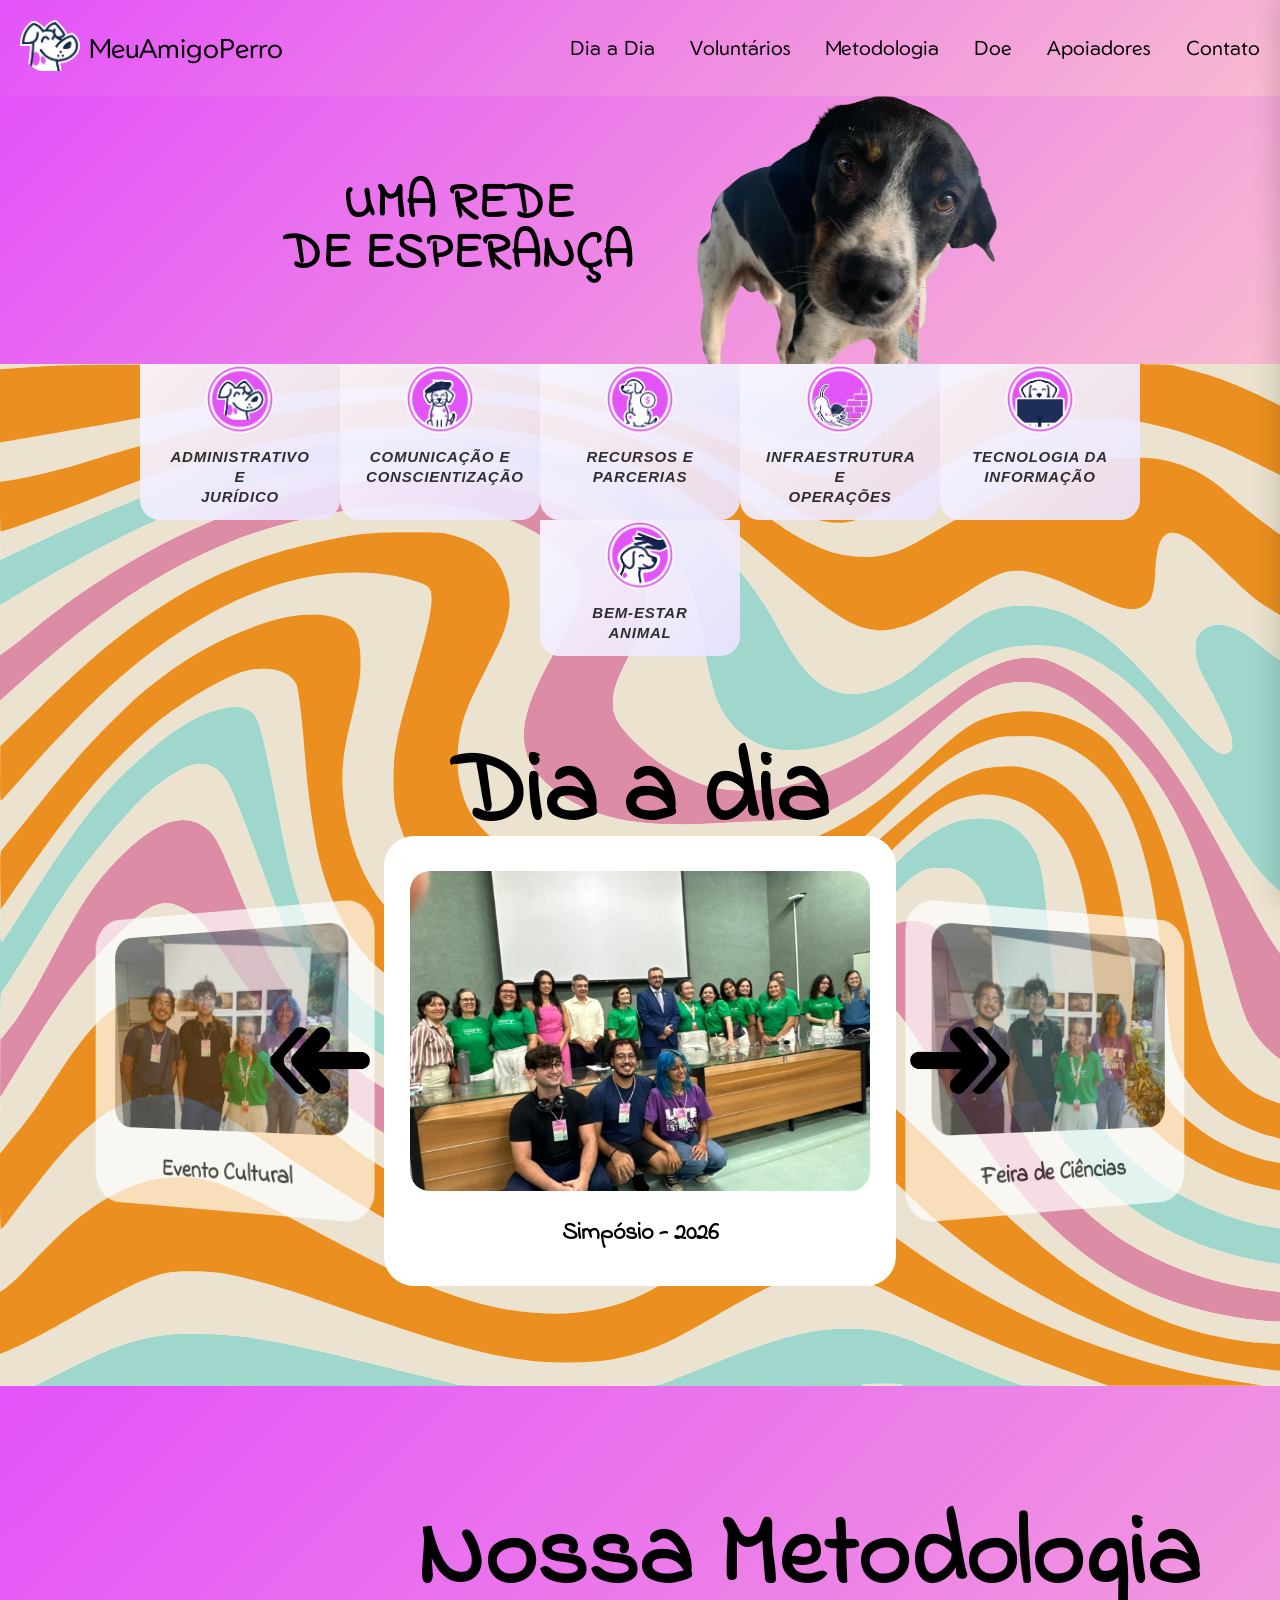
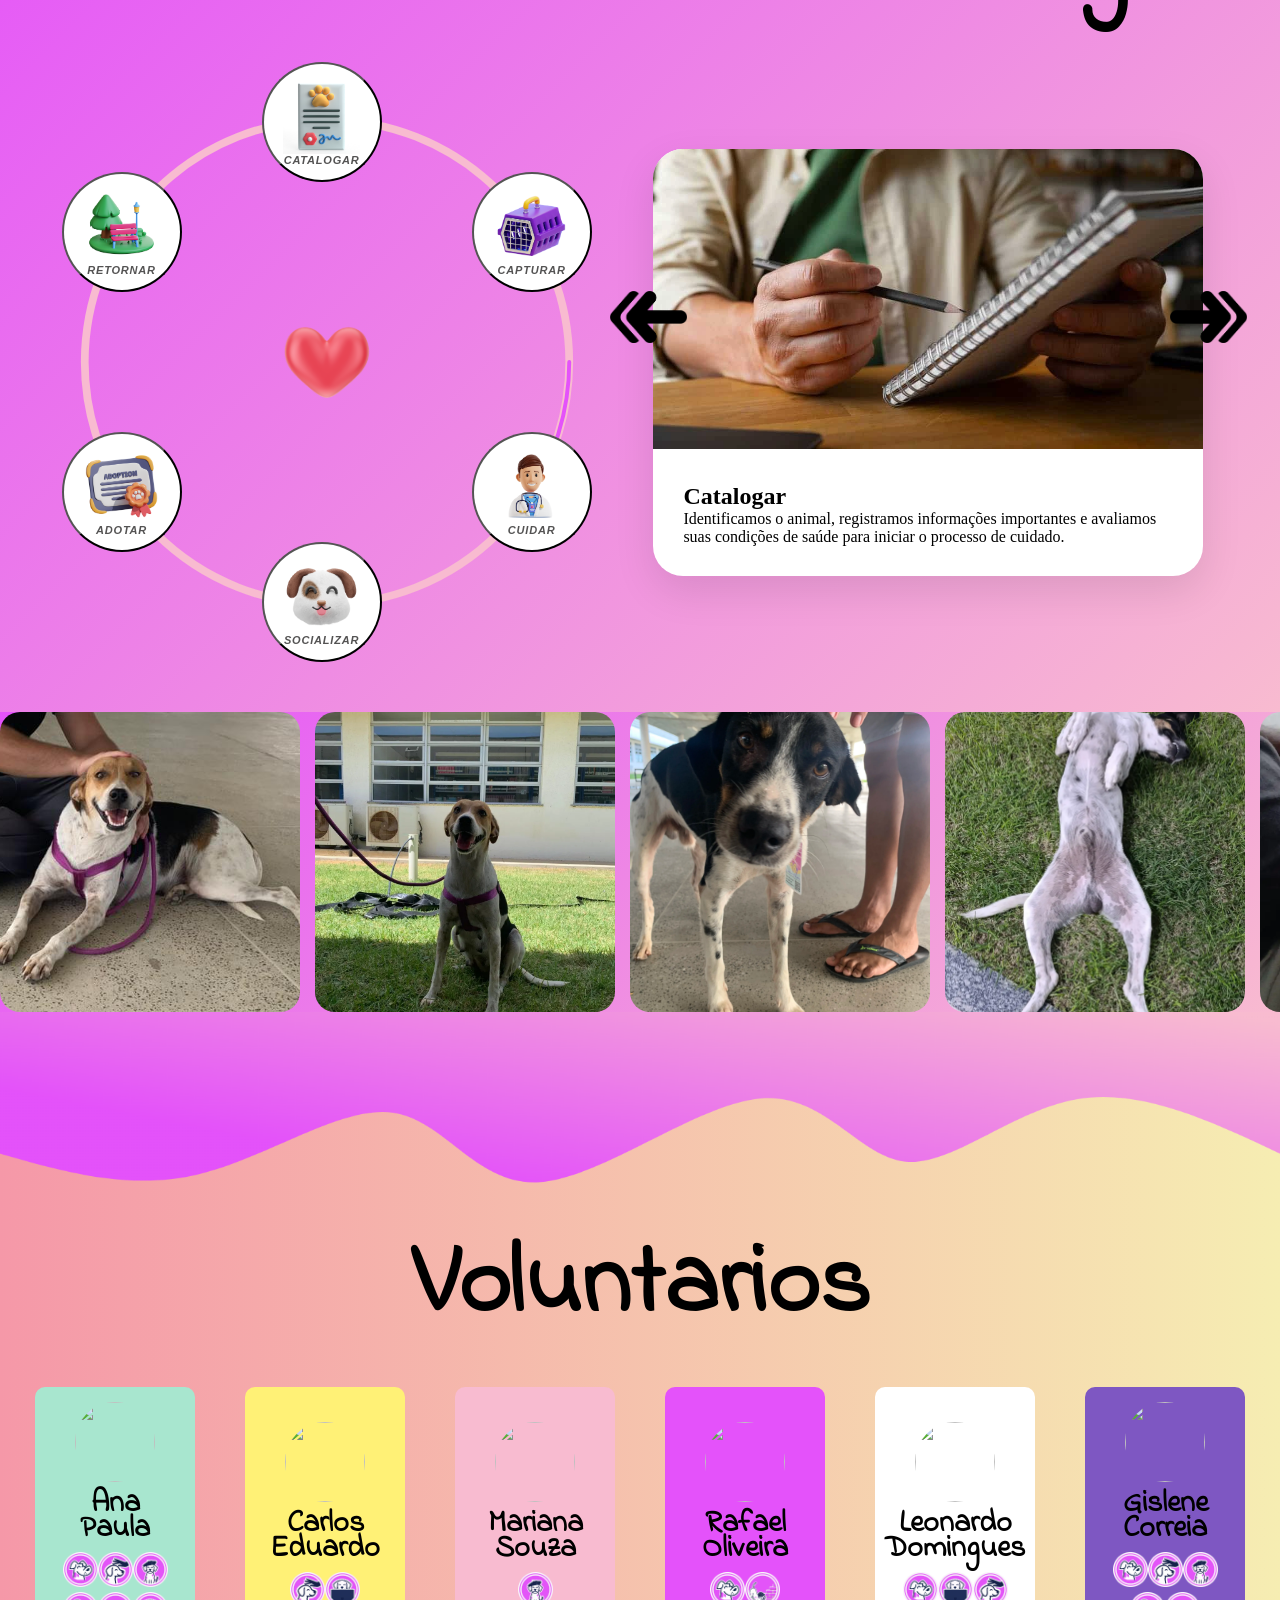
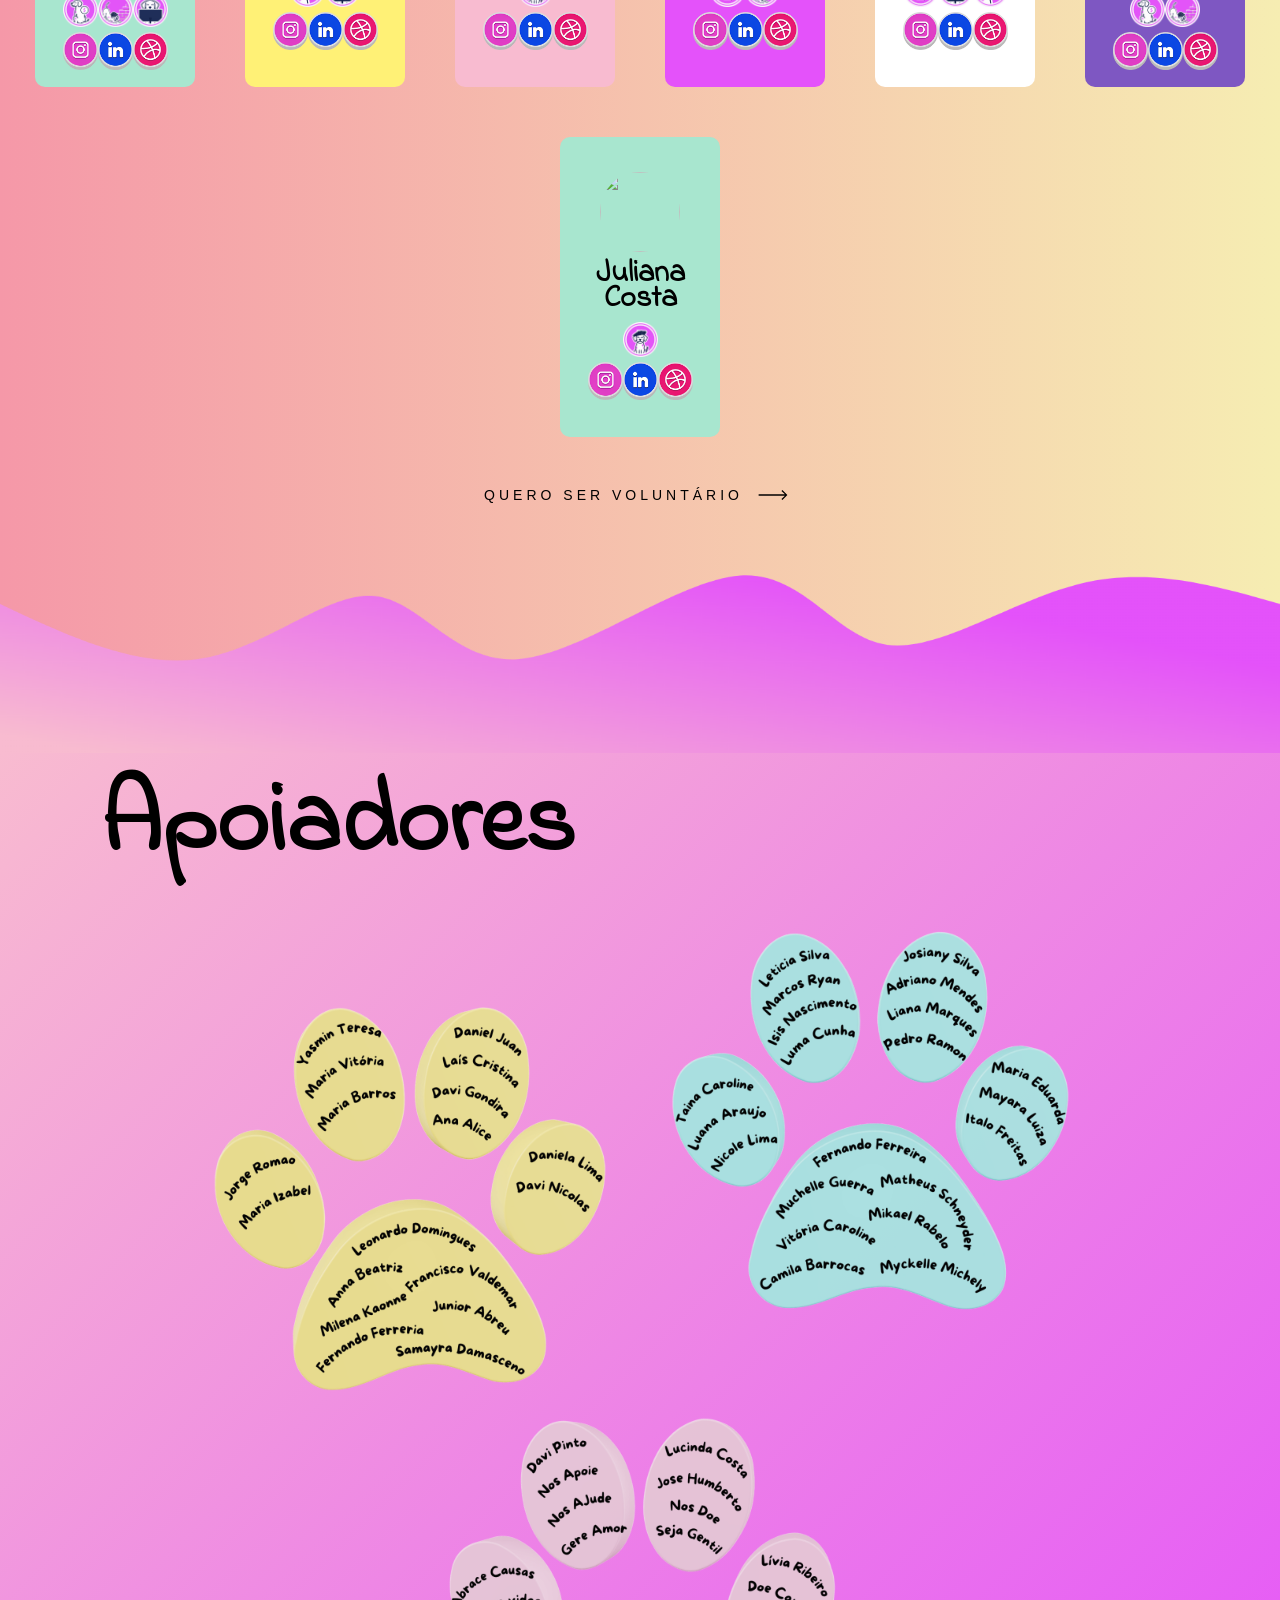
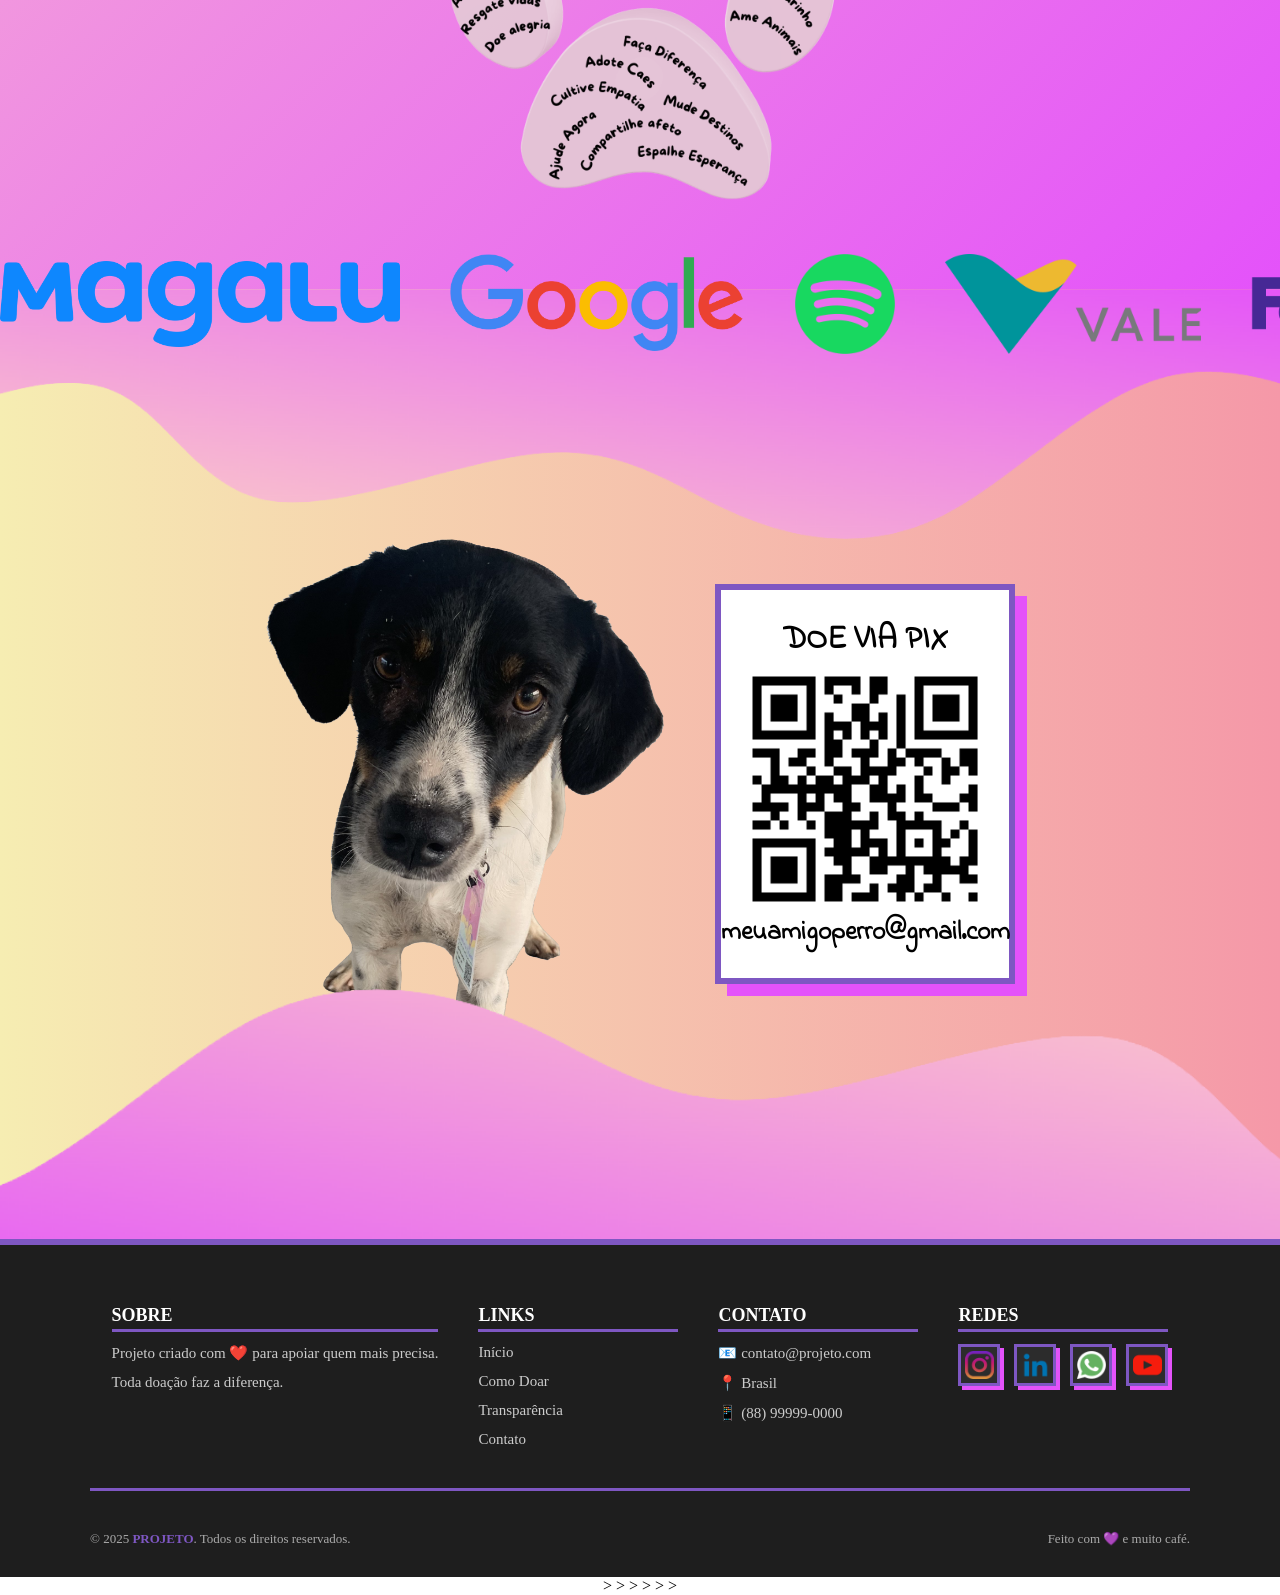
==== index.html @ 7725cc4f "Add files via upload" ====
<!DOCTYPE html>
<html lang="pt-br">
<head>
    <meta charset="UTF-8">
    <meta name="viewport" content="width=device-width, initial-scale=1.0">
    <title>MeuAmigoPerro</title>
    <link rel="stylesheet" href="css/global.css">
    <link rel="stylesheet" href="css/header.css">
    <link rel="stylesheet" href="css/banner.css">
    <link rel="stylesheet" href="css/nucleos.css">
    <link rel="stylesheet" href="css/rotina.css">
    <link rel="stylesheet" href="css/objetivo.css">
    <link rel="stylesheet" href="css/animais.css">
    <link rel="stylesheet" href="css/voluntarios.css">
    <link rel="stylesheet" href="css/apoiadores.css">
    <link rel="stylesheet" href="css/empresas.css">
    <link rel="stylesheet" href="css/doe.css">
    <link rel="stylesheet" href="css/footer.css">
    <link rel="preconnect" href="https://fonts.googleapis.com">
    <link rel="preconnect" href="https://fonts.gstatic.com" crossorigin>
    <link href="https://fonts.googleapis.com/css2?family=Geom:ital,wght@0,300..900;1,300..900&family=Indie+Flower&family=Special+Gothic:wght@400..700&display=swap" rel="stylesheet">
</head>
<body>



<header class="header font-geom-header">

    <div class="header_icon">
        <a href="#banner" class="header_link"><img class="img_icon" src="imgs/header/Logo.webp" alt=""></a>
        <a href="#banner" class="header_link img_icon_name">MeuAmigoPerro</a>
    </div>

    <!-- Nav desktop (visível acima de 672px) -->
    <nav class="header_nav">
        <a href="#rotina" class="header_link">Dia a Dia</a>
        <a href="#rotina" class="header_link">Voluntários</a>
        <a href="#membros" class="header_link">Metodologia</a>
        <a href="#animais" class="header_link">Doe</a>
        <a href="#apoiadores" class="header_link">Apoiadores</a>
        <a href="#empresas" class="header_link">Contato</a>
    </nav>

    <!-- Botão hambúrguer (visível apenas em mobile) -->
    <button class="header_hamburger" id="hamburgerBtn" aria-label="Abrir menu" aria-expanded="false">
        <span></span>
        <span></span>
        <span></span>
    </button>

</header>

<!-- Overlay escurecido -->
<div class="drawer_overlay" id="drawerOverlay"></div>

<!-- Drawer lateral -->
<nav class="drawer" id="drawer" aria-hidden="true">
       <a href="#rotina" class="header_link">Dia a Dia</a>
        <a href="#rotina" class="header_link">Voluntários</a>
        <a href="#membros" class="header_link">Metodologia</a>
        <a href="#animais" class="header_link">Doe</a>
        <a href="#apoiadores" class="header_link">Apoiadores</a>
        <a href="#empresas" class="header_link">Contato</a>
</nav>



<section id="banner">

    <h1 class="banner_title font-indie-flower-banner">UMA REDE<br>DE ESPERANÇA</h1>

    <img class="img_banner" src="imgs/banner/Teco.webp">

</section>



<section id="rotina">

    <div id="nucleos">

        <a href="#banner" class="nucleos_card font-hanga-one-regular-italic-nucleos">

            <img src="imgs/nucleos/NAJ.webp"
                class="nucleos_icon"
                alt="Núcleo Bem-estar Animal">

            <span class="nucleos_text">
                Administrativo e<br>Jurídico
            </span>

        </a>


        <a href="#banner" class="nucleos_card font-hanga-one-regular-italic-nucleos">

            <img src="imgs/nucleos/NCC.webp"
                class="nucleos_icon"
                alt="Núcleo Bem-estar Animal">

            <span class="nucleos_text">
                Comunicação e<br>Conscientização
            </span>

        </a>


        <a href="#banner" class="nucleos_card font-hanga-one-regular-italic-nucleos">

            <img src="imgs/nucleos/NCRP.webp"
                class="nucleos_icon"
                alt="Núcleo Bem-estar Animal">

            <span class="nucleos_text">
                Recursos e<br>Parcerias
            </span>

        </a>


        <a href="#banner" class="nucleos_card font-hanga-one-regular-italic-nucleos">

            <img src="imgs/nucleos/NIO.webp"
                class="nucleos_icon"
                alt="Núcleo Bem-estar Animal">

            <span class="nucleos_text">
                Infraestrutura e<br>Operações
            </span>

        </a>

        <a href="#banner" class="nucleos_card font-hanga-one-regular-italic-nucleos">

            <img src="imgs/nucleos/NTI.webp"
                class="nucleos_icon"
                alt="Núcleo Bem-estar Animal">

            <span class="nucleos_text">
                Tecnologia da<br>Informação
            </span>

        </a>

        <a href="#banner" class="nucleos_card font-hanga-one-regular-italic-nucleos">

            <img src="imgs/nucleos/NBA.webp"
                class="nucleos_icon"
                alt="Núcleo Bem-estar Animal">

            <span class="nucleos_text">
                Bem-estar<br>Animal
            </span>

        </a>

    </div>

    <h1 class="rotina_titulo font-indie-flower-banner">Dia a dia</h1>

    <div class="carousel">

        <div class="carousel_moldura_esquerda" onclick="anterior()">
            <img id="img-esquerda" class="carousel_imgs" src="imgs/rotina/fotos/3.jpeg">
            <h1 id="texto-esquerda" class="carousel_imgs_text">Simpósio - 2026</h1>
        </div>

        <button class="carousel_button_esquerda" onclick="anterior()"></button>

        <div class="carousel_moldura_centro">
            <img id="img-centro" class="carousel_imgs" src="imgs/rotina/fotos/1.jpeg">
            <h1 id="texto-centro" class="carousel_imgs_text">Simpósio - 2026</h1>
        </div>

        <button class="carousel_button_direita" onclick="proximo()"></button>

        <div class="carousel_moldura_direita" onclick="proximo()">
            <img id="img-direita" class="carousel_imgs" src="imgs/rotina/fotos/2.jpeg">
            <h1 id="texto-direita" class="carousel_imgs_text">Simpósio - 2026</h1>
        </div>

    </div>

</section>


<section id="objetivos">

    <h1 class="objetivos_titulo font-indie-flower-banner">Nossa Metodologia</h1>

    <div class="objetivos_container">

        <div class="ciclo">

            <svg class="ciclo_seta_svg" viewBox="0 0 516 516" xmlns="http://www.w3.org/2000/svg">
                <defs>
                    <marker id="seta" markerWidth="6" markerHeight="6" refX="3" refY="3" orient="auto">
                        <path d="M0,0 L0,6 L6,3 Z" fill="#e452fa"/>
                    </marker>
                </defs>
                <circle
                    class="ciclo_trilho"
                    cx="258" cy="258" r="250"
                    fill="none"
                    stroke="#f8bbd0"
                    stroke-width="8"
                />
                <circle
                    class="ciclo_seta_path"
                    cx="258" cy="258" r="250"
                    fill="none"
                    stroke="#e452fa"
                    stroke-width="4"
                    stroke-linecap="round"
                    marker-end="url(#seta)"
                />
            </svg>

            <button id="etapa1" class="etapa font-hanga-one-regular-italic-nucleos" onclick="catalogar()">
                <img src="imgs/objetivo/catalogarIcon.png" alt="">
                <span class="etapa_text">Catalogar</span>
            </button>

            <button id="etapa2" class="etapa font-hanga-one-regular-italic-nucleos" onclick="capturar()">
                <img src="imgs/objetivo/capturarIcon.webp" alt="">
                <span class="etapa_text">Capturar</span>
            </button>

            <button id="etapa3" class="etapa font-hanga-one-regular-italic-nucleos"  onclick="cuidar()">
                <img src="imgs/objetivo/cuidarIcon.webp" alt="">
                <span class="etapa_text">Cuidar</span>
            </button>

            <button id="etapa4" class="etapa font-hanga-one-regular-italic-nucleos" onclick="socializar()">
                <img src="imgs/objetivo/socializarIcon.webp" alt="">
                <span class="etapa_text">Socializar</span>
            </button>

            <button id="etapa5" class="etapa font-hanga-one-regular-italic-nucleos" onclick="adotar()">
                <img src="imgs/objetivo/adotarIcon.png" alt="">
                <span class="etapa_text">Adotar</span>
            </button>

            <button id="etapa6" class="etapa font-hanga-one-regular-italic-nucleos" onclick="retornar()">
                <img src="imgs/objetivo/retornarIcon.webp" alt="">
                <span class="etapa_text">Retornar</span>
            </button>

            <button class="ciclo_centro">
                <img src="imgs/objetivo/coracaoIcon.webp" alt="">
            </button>

        </div>

        <div id="quadro_paineis">

            <button class="objetivo_button_anterior" onclick="objetivoAnterior()"></button>

            <div id="painel_catalogar" class="painel">

                <img
                    class="painel_imagem"
                    src="imgs/objetivo/Catalogar.webp"
                    alt=""
                >

                <div class="painel_texto">

                    <h2>Catalogar</h2>

                    <p>
                        Identificamos o animal, registramos informações
                        importantes e avaliamos suas condições de saúde
                        para iniciar o processo de cuidado.
                    </p>

                </div>

            </div>

            <div id="painel_capturar" class="painel">

                <img
                    class="painel_imagem"
                    src="imgs/objetivo/Capturar.webp"
                    alt=""
                >

                <div class="painel_texto">

                    <h2>Capturar</h2>

                    <p>
                        Identificamos o animal, registramos informações
                        importantes e avaliamos suas condições de saúde
                        para iniciar o processo de cuidado.
                    </p>

                </div>

            </div>

            <div id="painel_cuidar" class="painel">

                <img
                    class="painel_imagem"
                    src="imgs/objetivo/Cuidar.webp"
                    alt=""
                >

                <div class="painel_texto">

                    <h2>Cuidar</h2>

                    <p>
                        Identificamos o animal, registramos informações
                        importantes e avaliamos suas condições de saúde
                        para iniciar o processo de cuidado.
                    </p>

                </div>

            </div>

            <div id="painel_socializar" class="painel">

                <img
                    class="painel_imagem"
                    src="imgs/objetivo/Socializar.webp"
                    alt=""
                >

                <div class="painel_texto">

                    <h2>Socializar</h2>

                    <p>
                        Identificamos o animal, registramos informações
                        importantes e avaliamos suas condições de saúde
                        para iniciar o processo de cuidado.
                    </p>

                </div>

            </div>

            <div id="painel_adotar" class="painel">

                <img
                    class="painel_imagem"
                    src="imgs/objetivo/Adotar.webp"
                    alt=""
                >

                <div class="painel_texto">

                    <h2>Adotar</h2>

                    <p>
                        Identificamos o animal, registramos informações
                        importantes e avaliamos suas condições de saúde
                        para iniciar o processo de cuidado.
                    </p>

                </div>

            </div>

            <div id="painel_retornar" class="painel">

                <img
                    class="painel_imagem"
                    src="imgs/objetivo/Retornar.webp"
                    alt=""
                >

                <div class="painel_texto">

                    <h2>Retornar</h2>

                    <p>
                        Identificamos o animal, registramos informações
                        importantes e avaliamos suas condições de saúde
                        para iniciar o processo de cuidado.
                    </p>

                </div>

            </div>

            <button class="objetivo_button_proximo" onclick="objetivoProximo()"></button>

        </div>

    </div>

</section>

<section id="animais" class="animais">

    <div class="animais_content">
        <div class="animais_track"></div>
    </div>

</section>

<section id="voluntarios">

    <img id="onda_voluntario_cima" class="ondas_voluntarios" src="imgs/voluntarios/Onda.png">

    <h1 class="voluntarios_titulo font-indie-flower-banner">Voluntarios</h1>

    <div id="content_voluntarios" class="font-indie-flower-banner">

        <!-- div construida pelo JS  -->

    </div>

    <button class="cta">
  <span class="hover-underline-animation"> Quero ser voluntário </span>
  <svg
    id="arrow-horizontal"
    xmlns="http://www.w3.org/2000/svg"
    width="30"
    height="10"
    viewBox="0 0 46 16"
  >
    <path
      id="Path_10"
      data-name="Path 10"
      d="M8,0,6.545,1.455l5.506,5.506H-30V9.039H12.052L6.545,14.545,8,16l8-8Z"
      transform="translate(30)"
    ></path>
  </svg>
    </button>

    <img id="onda_voluntario_baixo" class="ondas_voluntarios" src="imgs/voluntarios/Onda.png">

</section>

<section id="apoiadores">

    <h1 class="apoiadores_titulo font-indie-flower-banner">Apoiadores</h1>
    <h1 id="text_mes_apoiadores_vertical" class="font-indie-flower-banner"></h1>

        <div class="content_apoiadores">
 
            <img id="pata_amarela" class="img_patas" src="imgs/apoiadores/PataAmarela.webp">
            <img id="pata_azul" class="img_patas" src="imgs/apoiadores/PataAzul.webp">
            <img id="pata_rosa" class="img_patas" src="imgs/apoiadores/PataRosa.webp">

        </div>

    <section id="empresas" class="empresas">

        <div class="empresas_content">
            <div class="empresas_track">

                <!-- div construida pelo JS  -->

            </div>
        </div>

    </section>

</section>

<section id="doe">

        <img id="onda_doe_cima" class="ondas_doe" src="imgs/doe/OndaCima.png">

        <div id="content_doe" class="font-indie-flower-banner">

            
            <img class="img_doe" src="imgs/doe/Teco.png">

            <div class="card_doe">

                <span class="card_title">DOE VIA PIX</span>
                <img class="QR_doe" src="imgs/doe/QR.png">
                <h1 class="chave_pix">meuamigoperro@gmail.com</h1>

            </div>

        </div>

    <img id="onda_doe_baixo" class="ondas_doe" src="imgs/doe/OndaBaixo.png">

</section>

<footer id="rodape">
 
    <div id="rodape_grid">
 
      <!-- Coluna 1 – Sobre -->
      <div class="rodape_col">
        <span class="rodape_col_titulo">Sobre</span>
        <p>Projeto criado com ❤️ para apoiar quem mais precisa.</p>
        <p>Toda doação faz a diferença.</p>
      </div>
 
      <!-- Coluna 2 – Links -->
      <div class="rodape_col">
        <span class="rodape_col_titulo">Links</span>
        <a href="#">Início</a>
        <a href="#">Como Doar</a>
        <a href="#">Transparência</a>
        <a href="#">Contato</a>
      </div>
 
      <!-- Coluna 3 – Contato -->
      <div class="rodape_col">
        <span class="rodape_col_titulo">Contato</span>
        <p>📧 contato@projeto.com</p>
        <p>📍 Brasil</p>
        <p>📱 (88) 99999-0000</p>
      </div>
 
      <!-- Coluna 4 – Redes Sociais -->
      <div class="rodape_col">
        <span class="rodape_col_titulo">Redes</span>
        <div class="rodape_social">
          <a href="#" title="Instagram"><img class="rodape_img" src="imgs/footer/instagram.png"></a>
          <a href="#" title="Linkedin"><img class="rodape_img" src="imgs/footer/linkedin.png"></a>
          <a href="#" title="WhatsApp"><img class="rodape_img"src="imgs/footer/whatsapp.png"></a>
          <a href="#" title="YouTube"><img class="rodape_img" src="imgs/footer/youtube.png"></a>
        </div>
      </div>
 
    </div>
 
    <div class="rodape_divisor"></div>
 
    <div id="rodape_bottom">
      <p>© 2025 <span class="glitch">PROJETO</span>. Todos os direitos reservados.</p>
      <p>Feito com <span>💜</span> e muito café.</p>
    </div>
 
</footer>


</body>

<script src="js/header.js" defer></script>>
<script src="js/rotina.js" defer></script>>
<script src="js/objetivo.js" defer></script>>
<script src="js/animais.js" defer></script>
<script src="js/voluntarios.js" defer></script>
<script src="js/apoiadores.js" defer></script>
<script src="js/empresas.js" defer></script>>
<script src="js/doe.js" defer></script>>
<script src="js/footer.js" defer></script>>

</html>
---- css/global.css ----
*{

  margin: 0;
  padding: 0;
  box-sizing: border-box;

}

body{

  display: flex;
  justify-content: center;
  align-items: center;
  flex-direction: column;

}


.font-hanga-one-regular-italic-nucleos {
  font-family: "Changa One", sans-serif;
  font-weight: bold;
  font-style: italic;
}

.font-geom-header {
  font-family: "Geom", sans-serif;
  font-optical-sizing: auto;
  font-weight: 300;
  font-style: normal;
}

.font-indie-flower-banner {
  font-family: "Indie Flower", cursive;
  font-weight: 0;
  font-style: normal;
}
---- css/header.css ----
.header {

    position: sticky;
    display: flex;
    justify-content: space-between;
    align-items: center;
    box-sizing: border-box;
    top: 0;
    left: 0;
    z-index: 999;
    width: 100%;
    height: auto;
    padding: 20px;
    backdrop-filter: blur(12px);
    background: linear-gradient(135deg, #e452fa 0%, #f8bbd0 100%);

}

.header_nav {

    display: flex;
    justify-content: center;
    align-items: center;
    flex-wrap: wrap;
    gap: clamp(10px, 5vw, 35px);

}

.header_link {

    font-size: 20px;
    text-decoration: none;
    color: var(--color-dark);
    transition: var(--transition-default);

}

.header_link:hover {

    color: var(--color-primary);
    transform: translateY(-2px);
    
}

.header_icon {

    display: flex;
    justify-content: center;
    align-items: center;
    gap: 10px;

}

.img_icon {

    width: 60px;
    height: auto;
    
}

.img_icon_name {

    font-size: 3cqmin;

}

.login_mobile{

    display: none;

}

.header_hamburger {

    width: 40px;
    height: 40px;
    margin: 0;
    display: none;
    flex-direction: column;
    justify-content: center;
    align-items: center;
    gap: 5px;
    background: none;
    border: none;
    cursor: pointer;
    z-index: 999;

}

.header_hamburger span {
    
    width: 26px;
    height: 3.5px;
    background: #222;
    border-radius: 3px;
    transition: transform 0.3s ease, opacity 0.3s ease;

}

.header_hamburger.is-open span:nth-child(1) {
    transform: translateY(8px) rotate(45deg);
}
.header_hamburger.is-open span:nth-child(2) {
    opacity: 0;
}
.header_hamburger.is-open span:nth-child(3) {
    transform: translateY(-8px) rotate(-45deg);
}

.drawer_overlay {
    display: none;
    position: fixed;
    inset: 0;
    background: rgba(0, 0, 0, 0.4);
    z-index: 1000;
    opacity: 0;
    transition: opacity 0.3s ease;
}

.drawer_overlay.is-open {
    opacity: 1;
}

.drawer {
    position: fixed;
    top: 0;
    right: 0;
    height: 100%;
    width: 260px;
    background: linear-gradient(160deg, #f3a8ff 0%, #fce4ec 100%);
    backdrop-filter: blur(16px);
    z-index: 1001;
    display: flex;
    flex-direction: column;
    padding: 80px 28px 40px;
    gap: 28px;
    box-shadow: -4px 0 24px rgba(0, 0, 0, 0.15);
    transform: translateX(100%);
    transition: transform 0.35s cubic-bezier(0.4, 0, 0.2, 1);
}

.drawer.is-open {
    transform: translateX(0);
}

.drawer .header_link {
    font-size: 22px;
    font-weight: 500;
}


@media (max-width: 672px) {

    .img_icon_name {

        display: none;
        
    }

    .login_mobile{

        display: flex;

    }

    .header_nav {

        display: none;

    }

    .header_hamburger {

        display: flex;

    }

    .drawer_overlay.is-open {

        display: block;

    }
}
---- css/banner.css ----
#banner{

    display: flex;
    justify-content: center;
    align-items: center;
    flex-wrap: wrap;
    width: 100%;
    height: auto;
    gap: clamp(0px, 5vw, 100px);
    background: linear-gradient(135deg, #e452fa 0%, #f8bbd0 100%);


}

.banner_title{

    text-align: center;
    font-size: 50px;
    line-height: 1;

}

.img_banner{

    width: 300px;
    height: auto;

}

@media (max-width: 672px) {


    .banner_title{

    padding-top: clamp(10px, 10vw, 40px)

    }


}
---- css/nucleos.css ----
#nucleos{

    display: flex;
    justify-content: center;
    flex-wrap: wrap;
    width: 90%;
    height: auto;

}

.nucleos_card{

    display: flex;
    justify-content: top;
    align-items: center;
    flex-direction: column;
    flex-wrap: wrap;
    text-align: center;
    text-decoration: none;
    width: 200px;
    height: auto;
    border-bottom-left-radius: 20px;
    border-bottom-right-radius: 20px;
    background: linear-gradient(
    135deg,
    rgba(248, 245, 255, 0.95) 0%,
    rgba(235, 228, 255, 0.90) 100%
    );


}

.nucleos_card:hover{

    transform: scale(0.9);

}

.nucleos_icon{

    width: 70px;
    height: auto;


}

.nucleos_text {
  width: 90%;
  opacity: 0.8;
  color: black;
  cursor: pointer;
  font-size: 15px;
  letter-spacing: .8px;
  line-height: 20px;
  padding: 13px 16px;
  text-align: center;
  text-transform: uppercase;
}

@media (max-width: 672px) {

    
    #nucleos{
        width: 80%;
        gap: 10px;
        padding-top: 80px;

    }
    
    .nucleos_card{

        width: auto;
        background: transparent;


    }

    .nucleos_text{

        display: none;

    }


}
---- css/rotina.css ----
#rotina{

    display: flex;
    justify-content: center;
    align-items: center;
    flex-direction: column;
    width: 100%;
    padding-bottom: 100px;
    height: auto;
    background-image: url(../imgs/rotina/fundo.svg);
    background-repeat: no-repeat;
    background-size: cover ;

}

.carousel{

    display: flex;
    justify-content: center;
    align-items: center;
    width: 100%;

}

.carousel_moldura_centro{

    display: flex;
    align-items: center;
    justify-content: center;
    flex-direction: column;
    width: 40%;
    height: 450px;
    padding: 2vw;
    background-color: white;
    border: 30px;
    border-radius: 30px;
    font-family: "Indie Flower", cursive;

}

.carousel_moldura_esquerda{

    display: flex;
    align-items: center;
    justify-content: center;
    flex-direction: column;
    width: 25%;
    height: 300px;
    padding: 2vw;
    background-color: white;
    border: 30px;
    border-radius: 30px;
    transform: perspective(1000px) rotateY(-30deg);
    opacity: 0.7; 
    font-family: "Indie Flower", cursive;

}

.carousel_moldura_direita:hover{

    opacity: 0.8; 
    transform: perspective(1000px) rotateY(20deg);

}

.carousel_moldura_esquerda:hover{

    opacity: 0.8; 
    transform: perspective(1000px) rotateY(-20deg);

}

.carousel_moldura_direita{

    display: flex;
    align-items: center;
    justify-content: center;
    flex-direction: column;
    width: 25%;
    height: 300px;
    padding: 2vw;
    background-color: white;
    border: 30px;
    border-radius: 30px;
    transform: perspective(1000px) rotateY(30deg);
    opacity: 0.7;
    font-family: "Indie Flower", cursive;

}

.carousel_imgs{
    width: 100%;
    height: 80%;
    object-fit: cover;
    border-radius: 20px;
    transition: opacity 0.4s ease;
}

.fade{
    opacity: 0;
}

.carousel_button_direita{

    position: absolute;
    z-index: 1;
    margin-left: clamp(100px, 50vw, 790px);
    width: clamp(10px, 8vw, 100px);
    height: clamp(10px, 8vw, 100px);
    border: none;
    background-color: transparent;
    background-image: url("../imgs/rotina/setaDireita.webp");
    background-repeat: no-repeat;
    background-position: center;
    background-size: clamp(10px, 8vw, 100px);

}

.carousel_button_esquerda{

    position: absolute;
    z-index: 1;
    margin-right: clamp(100px, 50vw, 790px);
    width: clamp(10px, 8vw, 100px);
    height: clamp(10px, 8vw, 100px);
    width: 100px;
    height: 100px;
    border: none;
    background-color: transparent;
    background-image: url("../imgs/rotina/setaEsquerda.webp");
    background-repeat: no-repeat;
    background-position: center;
    background-size: clamp(10px, 8vw, 100px);

}

.carousel_imgs_text{


    margin-top: 25px;

}

.rotina_titulo{


    margin-top: clamp(0px, 10vw, 100px);
    font-size: clamp(0px, 15vw, 100px);
    line-height: 80px;


}



@media (max-width: 672px) {

    .carousel_moldura_esquerda,.carousel_moldura_direita{

        display: none;

    }

    .carousel_moldura_centro{

        width: 90%;

    }

    .carousel_button_esquerda{


        margin-right: clamp(0px, 90vw, 600px);


    }

    .carousel_button_direita{


        margin-left: clamp(0px, 90vw, 600px);


    }


}
---- css/objetivo.css ----
#objetivos {

    display: flex;
    flex-direction: column;
    align-items: center;
    width: 100%;
    padding: 100px 0;
    background: linear-gradient(135deg, #e452fa 0%, #f8bbd0 100%);
    
}

.objetivos_titulo {
    
    margin-bottom: 80px;
    color: black;
    font-size: clamp(0px, 15vw, 100px);
    align-self: flex-end;
    padding-right: clamp(0px, 10vw, 80px);
    
}

.objetivos_container {
    position: relative;
    display: flex;
    justify-content: center;
    align-items: center;
    gap: clamp(40px, 6vw, 100px);
    width: 90%;
    flex-wrap: wrap;
}

.ciclo {
    position: relative;
    width: clamp(280px, 45vw, 500px);
    height: clamp(280px, 45vw, 500px);
    border: none;
    border-radius: 50%;
    flex-shrink: 0;
}

.etapa {
    position: absolute;
    width: clamp(70px, 10vw, 120px);
    height: clamp(70px, 10vw, 120px);
    background: white;
    border-radius: 50%;
    display: flex;
    flex-direction: column;
    justify-content: center;
    align-items: center;
    text-align: center;
    cursor: pointer;
}

.etapa img {
    width: clamp(40px, 6vw, 80px);
    height: clamp(40px, 6vw, 80px);
}

.etapa_text {
    opacity: 0.8;
    color: rgb(42, 41, 41);
    cursor: pointer;
    font-size: clamp(8px, 1vw, 11px);
    letter-spacing: .8px;
    text-align: center;
    text-transform: uppercase;
}

#etapa1 { top: calc(0% - 10%);     left: calc(50% - 13%); } 
#etapa2 { top: calc(25% - 13%);    right: calc(0% - 3%); }  
#etapa3 { bottom: calc(25% - 13%); right: calc(0% - 3%); } 
#etapa4 { bottom: calc(0% - 10%);  left: calc(50% - 13%); }  
#etapa5 { bottom: calc(25% - 13%); left: calc(0% - 3%);  } 
#etapa6 { top: calc(25% - 13%);    left: calc(0% - 3%);  }

.pulsar{

    animation: pulsar 0.5s ease-in-out;

}


@keyframes pulsar {
    0%, 100% {
        transform: scale(1);
    }
    50% {
        transform: scale(1.06);
    }
}

.ciclo_centro {

    position: absolute;
    background: transparent;
    border: none;
    top: 50%;
    left: 50%;
    transform: translate(-50%, -50%);

}

.ciclo_centro img {
    width: clamp(60px, 8vw, 120px);
}

#quadro_paineis{

    position: relative;
    display: flex;
    justify-content: center;
    align-items: center;

}

.painel {
    width: 550px;
    background: white;
    border-radius: 30px;
    overflow: hidden;
    box-shadow: 0 15px 40px rgba(0, 0, 0, .1);
}

.painel_imagem {
    width: 100%;
    height: clamp(180px, 25vw, 300px);
    object-fit: cover;
}

.painel_texto {
    padding: clamp(16px, 3vw, 30px);
}

#painel_catalogar{

    display: block;

}

#painel_capturar{

    display: none;

}

#painel_cuidar{

    display: none;

}

#painel_socializar{

    display: none;

}

#painel_adotar{

    display: none;

}

#painel_retornar{

    display: none;

}

.ciclo_seta_svg {
    position: absolute;
    top: 0;
    left: 0;
    width: 100%;
    height: 100%;
    pointer-events: none;
    overflow: visible;
}

.ciclo_trilho {

}

.ciclo_seta_path {
    /* circunferência do círculo: 2π × 250 ≈ 1571 */
    stroke-dasharray: 80 1491;  /* comprimento da "cauda" + gap até completar */
    stroke-dashoffset: 0;
    animation: girar_seta 6s linear infinite;
    transform-origin: 258px 258px; /* centro do SVG */
}

@keyframes girar_seta {
    from { stroke-dashoffset: 0; }
    to   { stroke-dashoffset: -1571; } /* -(2π × 250) — uma volta completa */
}

.objetivo_button_proximo {

    position: absolute;
    width: clamp(40px, 6vw, 80px);
    height: clamp(40px, 6vw, 80px);
    margin-bottom: 90px;
    margin-left: 560px;
    border: none;
    background-color: transparent;
    background-image: url("../imgs/rotina/setaDireita.webp");
    background-repeat: no-repeat;
    background-position: center;
    background-size: contain;
    cursor: pointer;
}

.objetivo_button_anterior {

    position: absolute;
    width: clamp(40px, 6vw, 80px);
    height: clamp(40px, 6vw, 80px);
    margin-bottom: 90px;
    margin-right:  560px;
    border: none;
    background-color: transparent;
    background-image: url("../imgs/rotina/setaEsquerda.webp");
    background-repeat: no-repeat;
    background-position: center;
    background-size: contain;
    cursor: pointer;

}

@media (max-width: 833px) {

    .objetivos_titulo {
        margin-left: 0;
        padding-right: 0;
        align-self: center;
        text-align: center;
        line-height: clamp(0px, 15vw, 100px);
    }

    
}

@media (max-width: 672px) {

    #objetivos {
        padding: 60px 0;
    }

    .objetivos_container {
        flex-direction: column;
        gap: 40px;
        width: 85%;
    }

    .ciclo {
        width: 280px;
        height: 280px;
    }

    .etapa {
        width: 70px;
        height: 70px;
    }

    .etapa img {
        width: 63px;
        height: 63px;
    }

    .etapa_text {
        display: none;
    }

    .painel {
        width: 100%;
    }

    .objetivo_button_proximo{

        margin-left: 100%;

    }

    .objetivo_button_anterior{

        margin-right:  100%;

    }

}
---- css/animais.css ----
#animais {

    overflow: hidden;
    width: 100%;
    height: auto;
    background: linear-gradient(135deg, #e452fa 0%, #f8bbd0 100%);
}

.animais_content {
    overflow: hidden;
    width: 100%;
}
 
.animais_track {
    display: flex;
    width: max-content;
    gap: 15px;
    animation: animaisScroll 30s linear infinite;
}

.animais_image {
    width: 300px;
    height: 300px;
    object-fit: cover;
    border-radius: 20px;
    flex-shrink: 0;
}

@keyframes animaisScroll {
    from {
        transform: translateX(0);
    }
    to {
        transform: translateX(-50%);
    }
}
---- css/voluntarios.css ----
#voluntarios{

    display: flex;
    flex-direction: column;
    align-items: center;
    width: 100%;
    height: auto;
    background: linear-gradient(90deg, #f598a8, #f6edb2);
    

}

.voluntarios_titulo{

    font-size: clamp(0px, 15vw, 100px);
    line-height: 0;
    margin-top: clamp(0px, 10vw, 90px);

}

#content_voluntarios{

    display: flex;
    justify-content: center;
    align-items: center;
    flex-wrap: wrap;
    width: 100%;
    margin-top: 100px;
    gap: 50px;

}

.card_voluntarios{

    display: flex;
    justify-content: center;
    align-items: center;
    flex-direction: column;
    width: 160px;
    height: 300px;
    border-radius: 10px;

}

.foto_voluntarios{

    width: 80px;
    height: 80px;
    border-radius: 100px;

}

.nome_voluntarios{

    text-align: center;
    font-size: 30px;
    line-height: 25px;
    margin-top: 10px;

}

.nucleos_voluntarios{

    display: flex;
    justify-content: center;
    align-items: center;
    flex-wrap: wrap;
    width: 80%;
    margin-top: 10px;

}

.redes_voluntarios{

    display: flex;
    justify-content: center;
    align-items: center;

}

.icons_voluntarios{

    width: 35px;
    height: 40px;
    background-repeat: no-repeat;
    background-size: 100%;

}

.instagram_voluntarios{

    background-image: url(../imgs/voluntarios/IconInstagram.png);

}

.linkedin_voluntarios{

    background-image: url(../imgs/voluntarios/IconLinked.png);

}

.email_voluntarios{

   background-image: url(../imgs/voluntarios/IconEmail.png); 

}

.ondas_voluntarios{

    width: 100%;
    object-fit: cover;

}

#onda_voluntario_cima{

    height: 185px;

}

#onda_voluntario_baixo{

    transform: rotate(180deg);
    height: 200px;
    margin-top: clamp(0px, 5vw, 50px);

}

.cta {

  border: none;
  background: none;
  cursor: pointer;
  margin-top: 50px;
  margin-right: 1100px

}

.cta span {
  padding-bottom: 7px;
  letter-spacing: 4px;
  font-size: 14px;
  padding-right: 15px;
  text-transform: uppercase;
}

.cta svg {
  transform: translateX(-8px);
  transition: all 0.3s ease;
}

.cta:hover svg {
  transform: translateX(0);
}

.cta:active svg {
  transform: scale(0.9);
}

.hover-underline-animation {
  position: relative;
  color: black;
  padding-bottom: 20px;
}

.hover-underline-animation:after {
  content: "";
  position: absolute;
  width: 100%;
  transform: scaleX(0);
  height: 2px;
  bottom: 0;
  left: 0;
  background-color: #000000;
  transform-origin: bottom right;
  transition: transform 0.25s ease-out;
}

.cta:hover .hover-underline-animation:after {
  transform: scaleX(1);
  transform-origin: bottom left;
}


@media (max-width: 1300px) {

    .cta {

    margin-right: 0px;

    }
    
}
---- css/apoiadores.css ----
#apoiadores{

    display: flex;
    justify-content: center;
    align-items: center;
    flex-direction: column;
    width: 100%;
    background: linear-gradient(135deg, #f8bbd0 0%, #e452fa 100%);

}


.apoiadores_titulo{

    align-self: flex-start;
    font-size: clamp(0px, 15vw, 100px);
    margin-left: 100px;
    margin-bottom: -30px;
    z-index: 10;

}

.content_apoiadores{

    display: flex;
    justify-content: center;
    align-items: center;
    flex-wrap: wrap;
    gap: 60px;
    margin-bottom: 80px;

}

.img_patas{

    width: 400px;
    height: 400px;


}

#pata_amarela{

    transform: rotate(5deg);
    perspective: 1000px;
    transform: rotateY(10deg);
    margin-top: 100px;

}

#pata_azul{


    
}

#pata_rosa{

    transform: rotate(5deg);
    perspective: 1000px;
    transform: rotateY(10deg);
    margin-top: 100px;

    
}

@media (max-width: 1500px) {

    #pata_rosa,#pata_azul{

        margin-top: -50px;

    }

    .apoiadores_titulo{

        margin-bottom: 0px;

    }

}

@media (max-width: 700px) {

    .content_apoiadores{

        margin-bottom: 50px;

    }

    .apoiadores_titulo{

        align-self: center;
        margin-left: 0px;
        margin-bottom: -60px;
        margin-top: -60px;

    }

    .img_patas{
        
        width: 350px;
        height: 350px;

    }

}
---- css/empresas.css ----
#empresas {
    
    overflow: hidden;
    width: 100%;
    height: auto;
    bottom: 0;
    z-index: 10;

}

.empresas_content {

    position: absolute;
    margin-top: -35px;
    overflow: hidden;
    width: 100%;

}

.empresas_track {

    display: flex;
    align-items: center;
    width: max-content;
    gap: 50px;
    animation: empresasScroll 30s linear infinite;

}

.empresas_link {
    display: flex;
    align-items: center;
    justify-content: center;
}

.empresas_img {
    width: auto;           /* deixa a largura se adaptar à proporção */
    height: clamp(60px, 10vw, 100px); /* controla só a altura */
    max-width: 400px;
    object-fit: contain;   /* mantém proporção sem cortar */
    flex-shrink: 0;
}

@keyframes empresasScroll {
    from {
        transform: translateX(0);
    }
    to {
        transform: translateX(-50%);
    }
}

@media (max-width:700px) {

    .empresas_content {

    margin-top: -20px;

    }
    
}
---- css/doe.css ----
#doe{

    position: relative;
    display: flex;
    flex-direction: column;
    width: 100%;
    height: auto;

}

#content_doe{

    display: flex;
    justify-content: center;
    align-items: center;
    flex-wrap: wrap;
    background: linear-gradient(90deg, #f6edb2, #f598a8);
    width: 100%;
    height: 950px;
    gap: 50px;

}

.card_doe {

    display: flex;
    justify-content: center;
    align-items: center;
    flex-direction: column;
    width: 300px;
    height: 400px;
    padding: 20px;
    margin-top: 40px;
    background: #fff;
    border: 6px solid #7e57c2;
    box-shadow: 12px 12px #e452fa;
    transition: transform 0.3s, box-shadow 0.3s;


}

.card_doe:hover {

  transform: translate(-5px, -5px);
  box-shadow: 17px 17px 0 #f8bbd0;

}

.chave_pix{

    font-size: clamp(20px, 2vw, 26px);
    text-align: center;

}

.card_title {

    font-size: 32px;
    font-weight: 900;
    color: #000;
    text-transform: uppercase;
    display: block;
    position: relative;
    overflow: hidden;

}

.card_title::after {

  content: "";
  position: absolute;
  bottom: 0;
  left: 0;
  width: 90%;
  height: 3px;
  background-color: #000;
  transform: translateX(-100%);
  transition: transform 0.3s;

}

.card_doe:hover .card_title::after {

  transform: translateX(0);

}

@keyframes glitch {

  0% {
    transform: translate(2px, 2px);
  }
  25% {
    transform: translate(-2px, -2px);
  }
  50% {
    transform: translate(-2px, 2px);
  }
  75% {
    transform: translate(2px, -2px);
  }
  100% {
    transform: translate(2px, 2px);
  }

}

.glitch {

  animation: glitch 0.3s infinite;

}


.img_doe{

    width: 400px;
    height: 500px;
    margin-top: 50px;

}

.QR_doe{

    width: 250px;
    height: 250px;

}

.ondas_doe{

    width: 100%;
    object-fit: cover;

}

#onda_doe_cima{

    position: absolute;
    height: 250px;
    z-index: 1;

}

#onda_doe_baixo{

    position: absolute;
    transform: rotate(180deg);
    height: 250px;
    bottom: 0;

}

@media (max-width: 800px) {

    #content_doe{

        gap: 0px;

    }

    .img_doe{

        margin-bottom: 0px;

    }

.chave_pix{

    font-size: 22px;
    text-align: center;

}

}

@media (max-width: 700px) {

    #doe {

        height: auto;

    }

    #content_doe {

        height: 1000px;
        gap: 0;
        align-items: center;
        padding-top: 200px; 
        padding-bottom: 200px;

    }

    .img_doe {

    width: clamp(200px,60vw,400px);
    height: clamp(300px,70vw,500px);
    margin-top: -100px;
    margin-bottom: 0px;
    margin-left: 60px;
    z-index: 10;

    }

    .card_doe {

        margin-top: -20px;
        z-index: 10;

    }

    #onda_doe_cima{

        height: 150px;

    }

}
---- css/footer.css ----
#rodape {
    position: relative;
    width: 100%;
    background: #1e1e1e;
    border-top: 6px solid #7e57c2;
    padding: 60px 40px 30px;
    display: flex;
    flex-direction: column;
    align-items: center;
    gap: 40px;
}

#rodape_grid {
    display: flex;
    flex-wrap: wrap;
    justify-content: center;
    gap: 40px;
    width: 100%;
    max-width: 1100px;
}

/* ===== COLUNAS ===== */

.rodape_col {
    display: flex;
    flex-direction: column;
    gap: 12px;
    min-width: 200px;
}

.rodape_col_titulo {
    font-size: 18px;
    font-weight: 900;
    text-transform: uppercase;
    color: #fff;
    position: relative;
    display: inline-block;
    padding-bottom: 6px;
}

.rodape_col_titulo::after {
    content: "";
    position: absolute;
    bottom: 0;
    left: 0;
    width: 100%;
    height: 3px;
    background: #7e57c2;
}

.rodape_col a,
.rodape_col p {
    font-size: 15px;
    color: #ccc;
    text-decoration: none;
    transition: color 0.2s, transform 0.2s;
    display: inline-block;
}

.rodape_col a:hover {
    color: #7e57c2;
    transform: translateX(4px);
}

/* ===== REDES SOCIAIS ===== */

.rodape_social {
    display: flex;
    gap: 14px;
    flex-wrap: wrap;
}

.rodape_social a {
    display: flex;
    align-items: center;
    justify-content: center;
    width: 42px;
    height: 42px;
    border: 3px solid #7e57c2;
    box-shadow: 4px 4px #e452fa;
    background: #2c2c2c;
    font-size: 18px;
    color: #7e57c2;
    text-decoration: none;
    transition: transform 0.2s, box-shadow 0.2s;
}

.rodape_social a:hover {
    transform: translate(-3px, -3px);
    box-shadow: 7px 7px #f8bbd0;
    color: #e452fa;
}

/* ===== DIVISOR ===== */

.rodape_divisor {
    width: 100%;
    max-width: 1100px;
    height: 3px;
    background: #7e57c2;
}

/* ===== RODAPÉ INFERIOR ===== */

#rodape_bottom {
    display: flex;
    flex-wrap: wrap;
    justify-content: space-between;
    align-items: center;
    width: 100%;
    max-width: 1100px;
    gap: 12px;
}

#rodape_bottom p {
    font-size: 13px;
    color: #aaa;
}

#rodape_bottom span {
    font-weight: 900;
    color: #7e57c2;
}

.rodape_img{

    width: 80%;
    height: auto;

}

/* ===== GLITCH no nome ===== */

@keyframes glitch {
    0%   { transform: translate(2px, 2px); }
    25%  { transform: translate(-2px, -2px); }
    50%  { transform: translate(-2px, 2px); }
    75%  { transform: translate(2px, -2px); }
    100% { transform: translate(2px, 2px); }
}

.glitch {
    animation: glitch 0.3s infinite;
    display: inline-block;
}
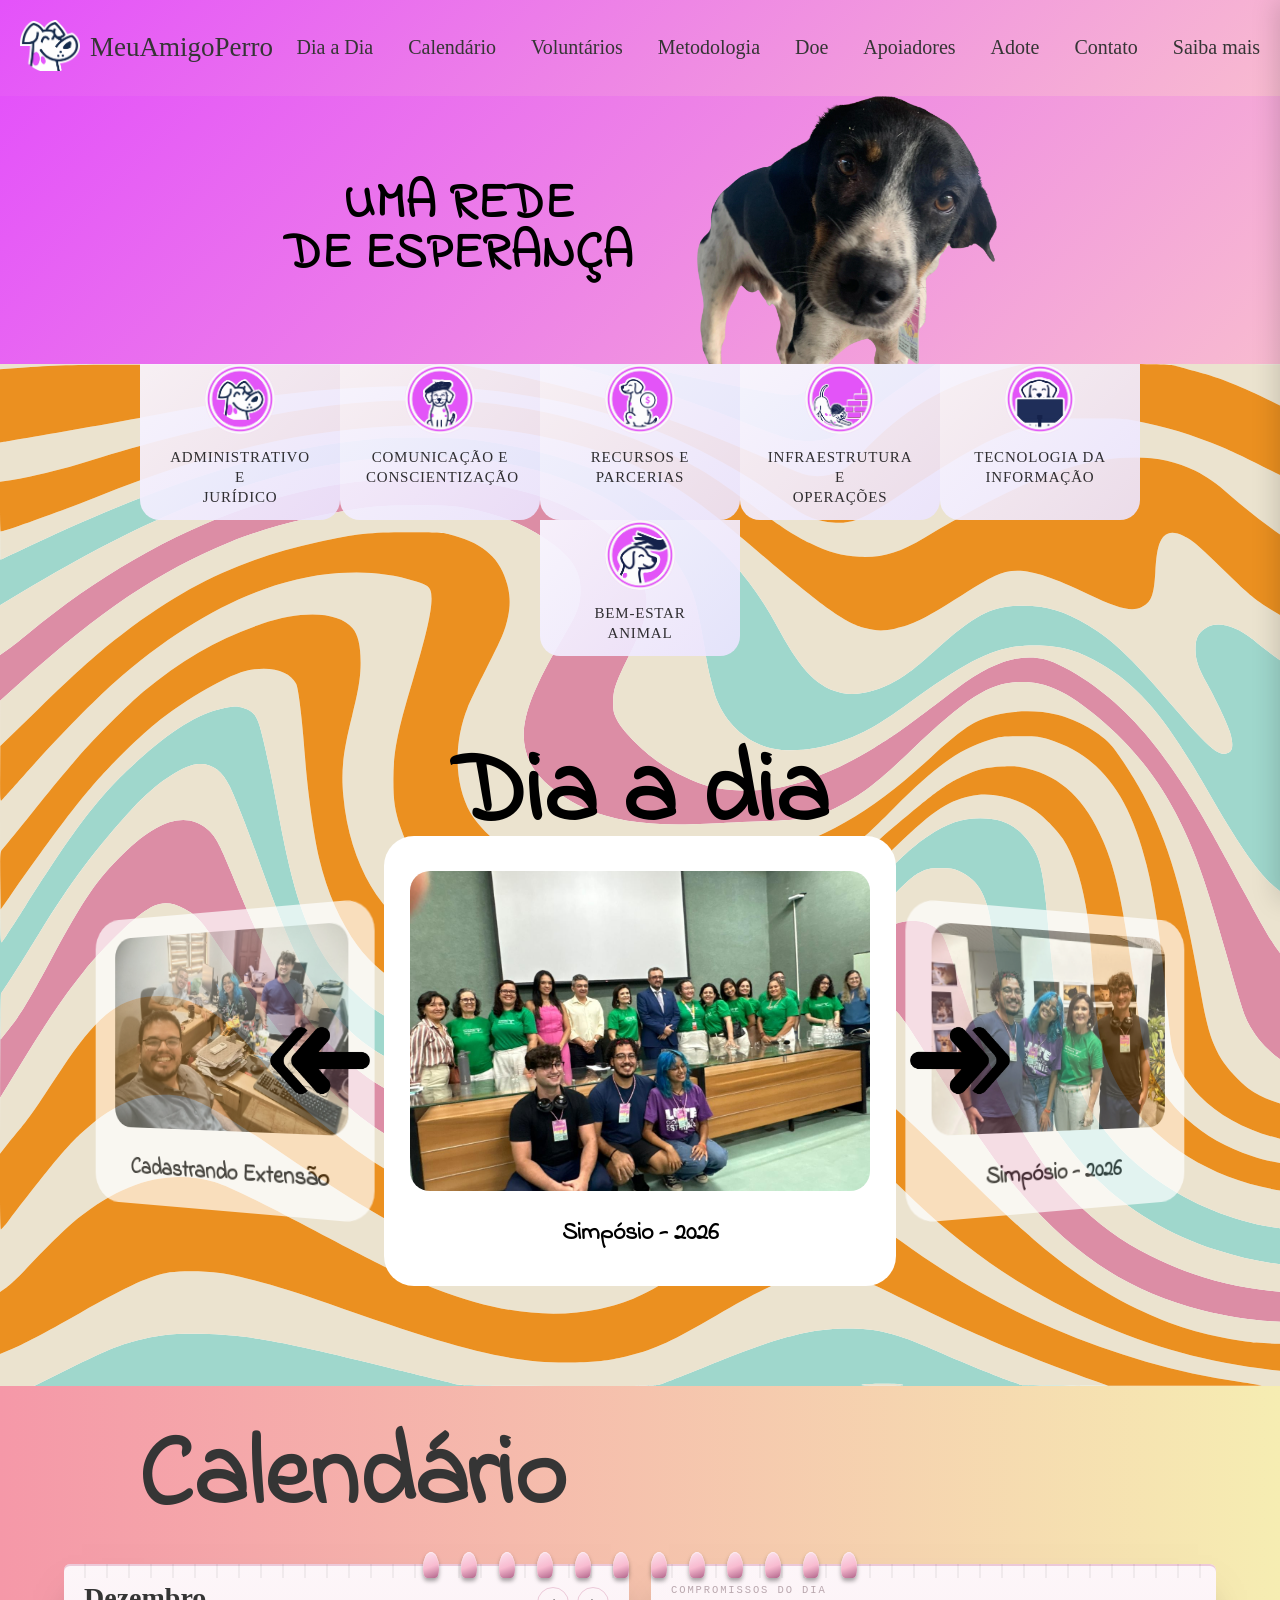
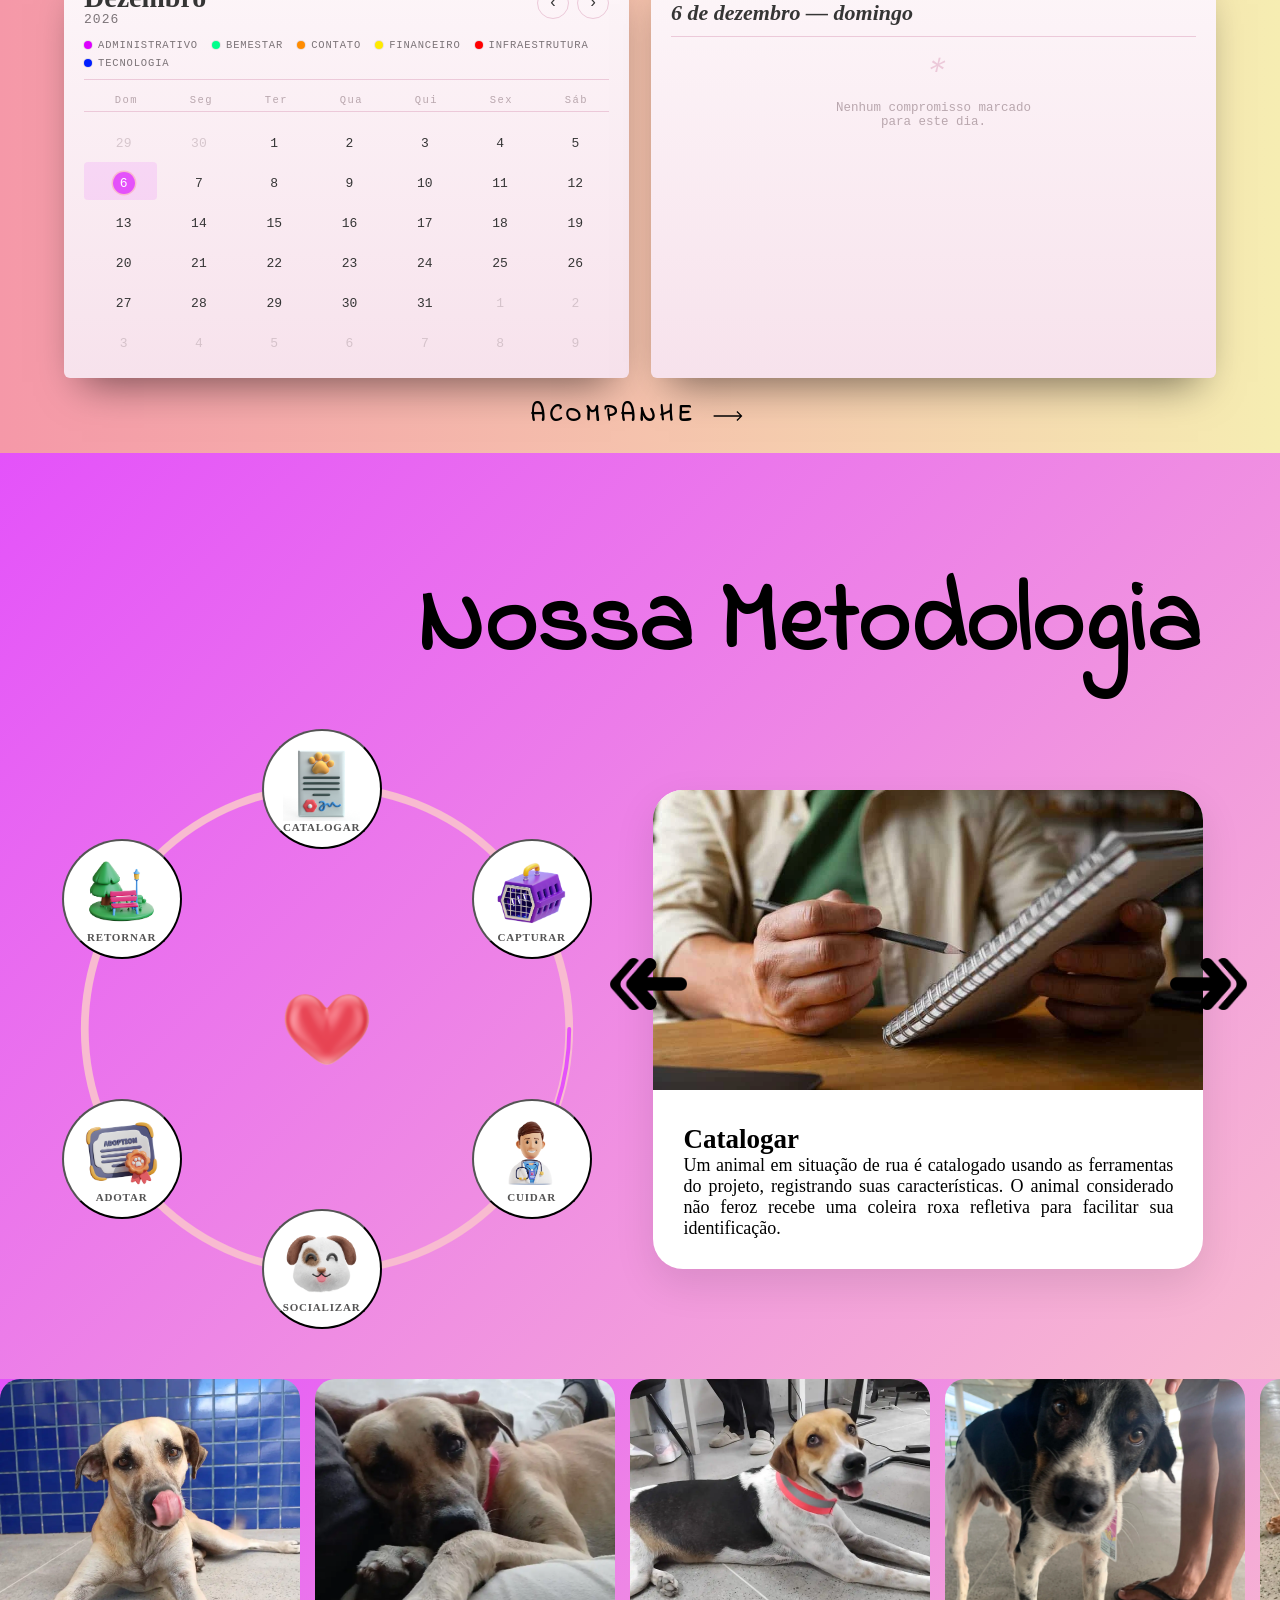
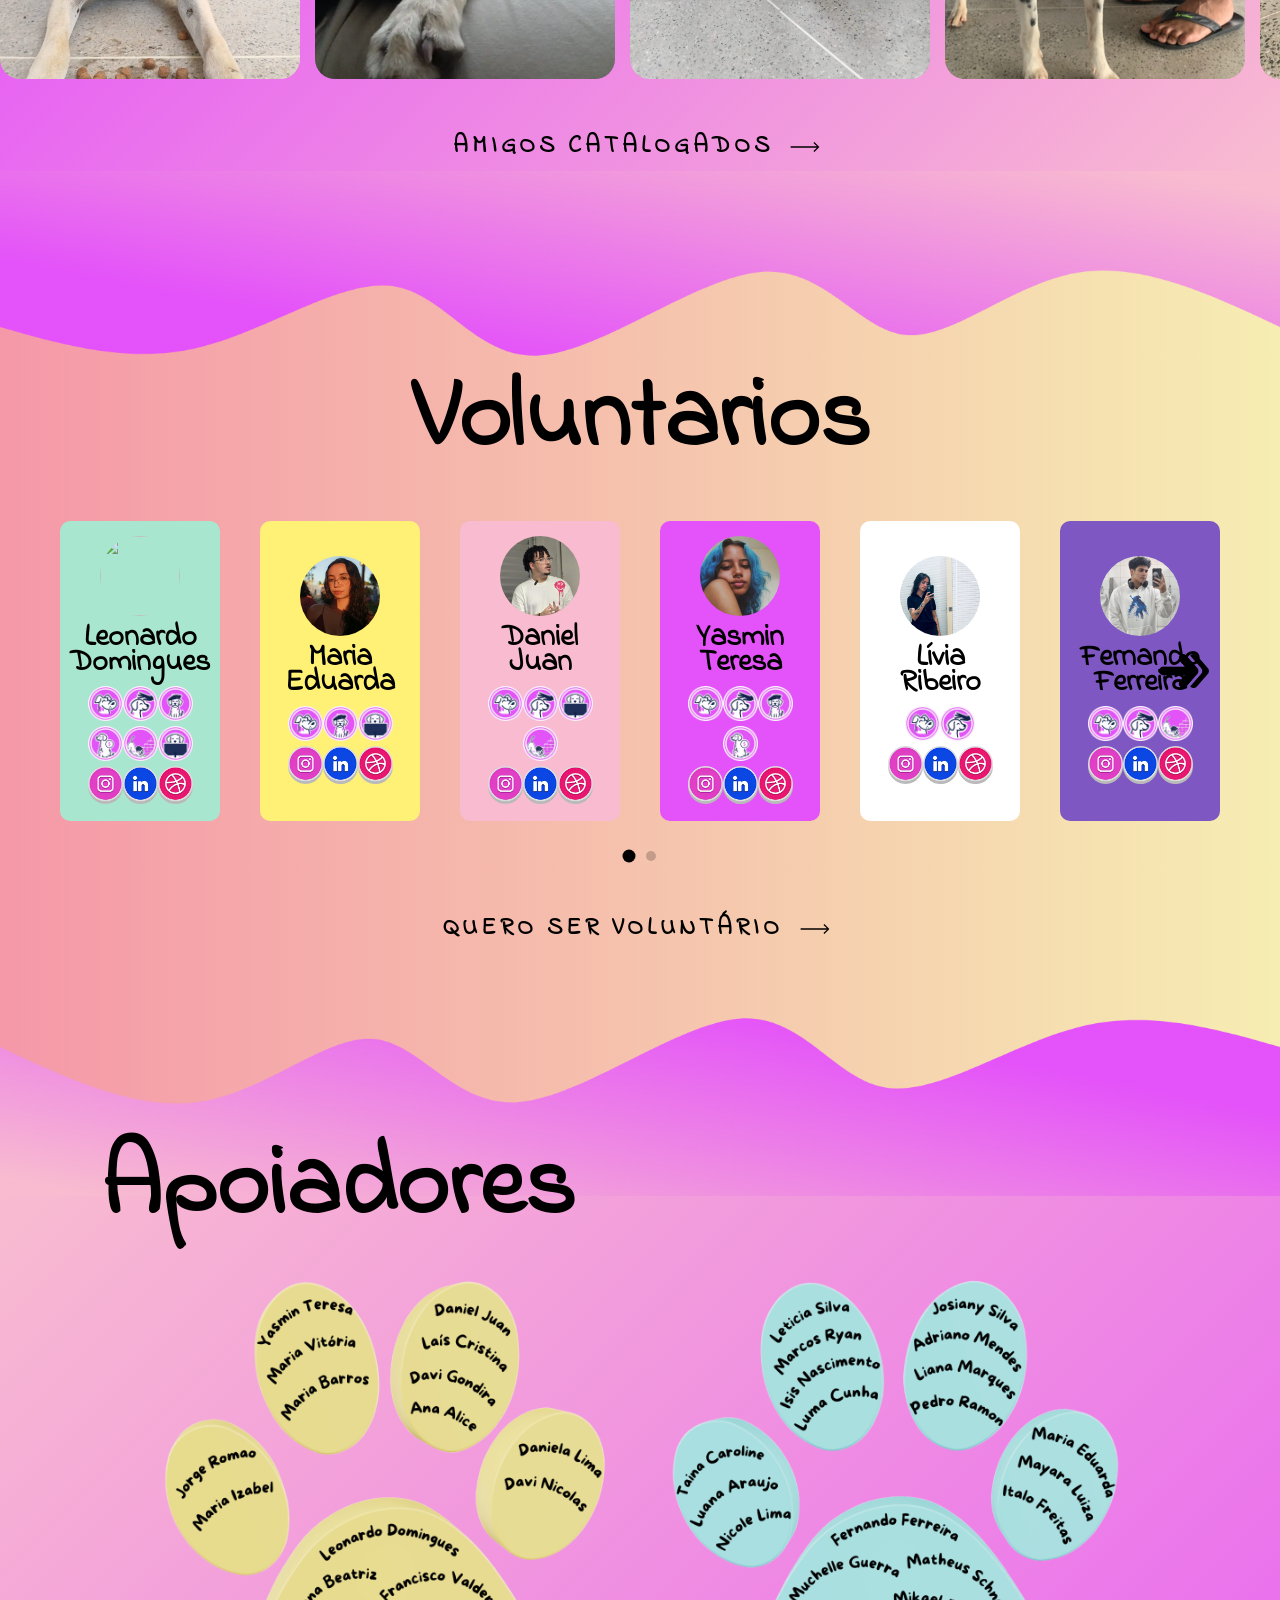
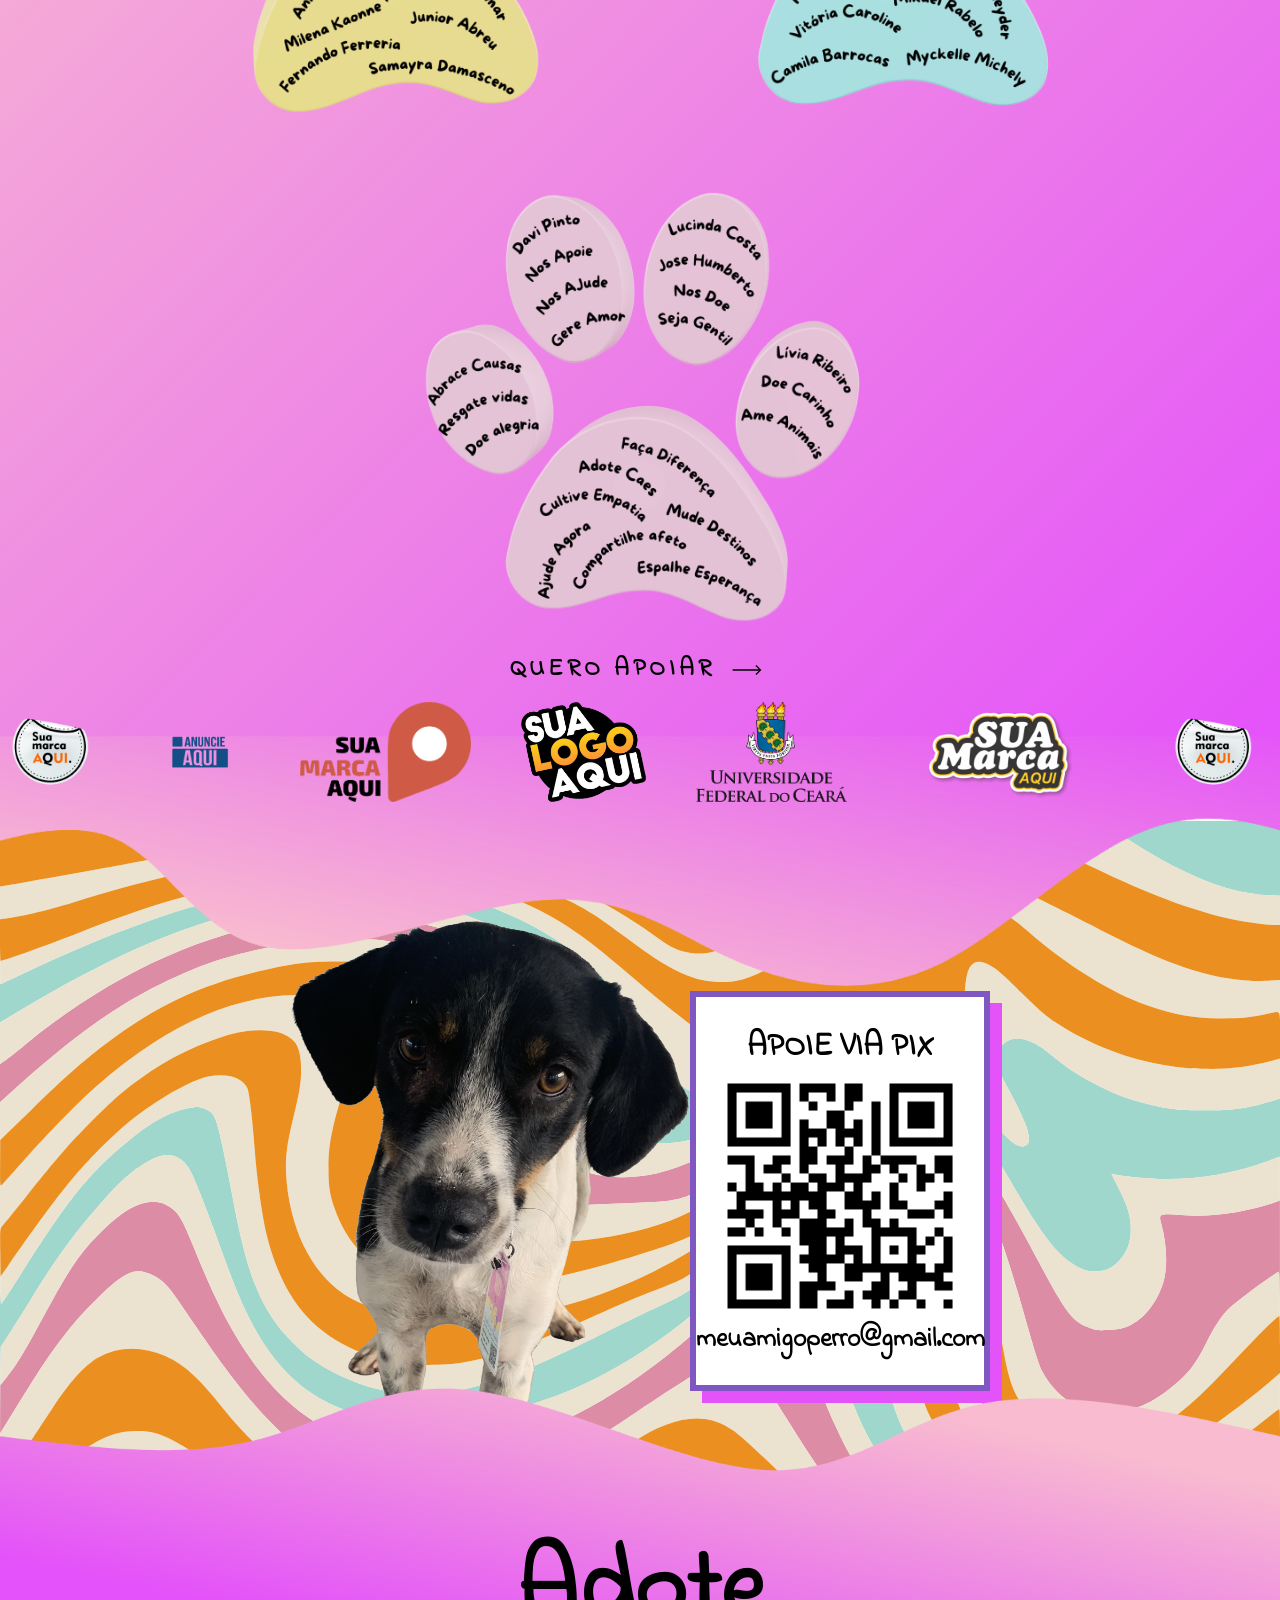
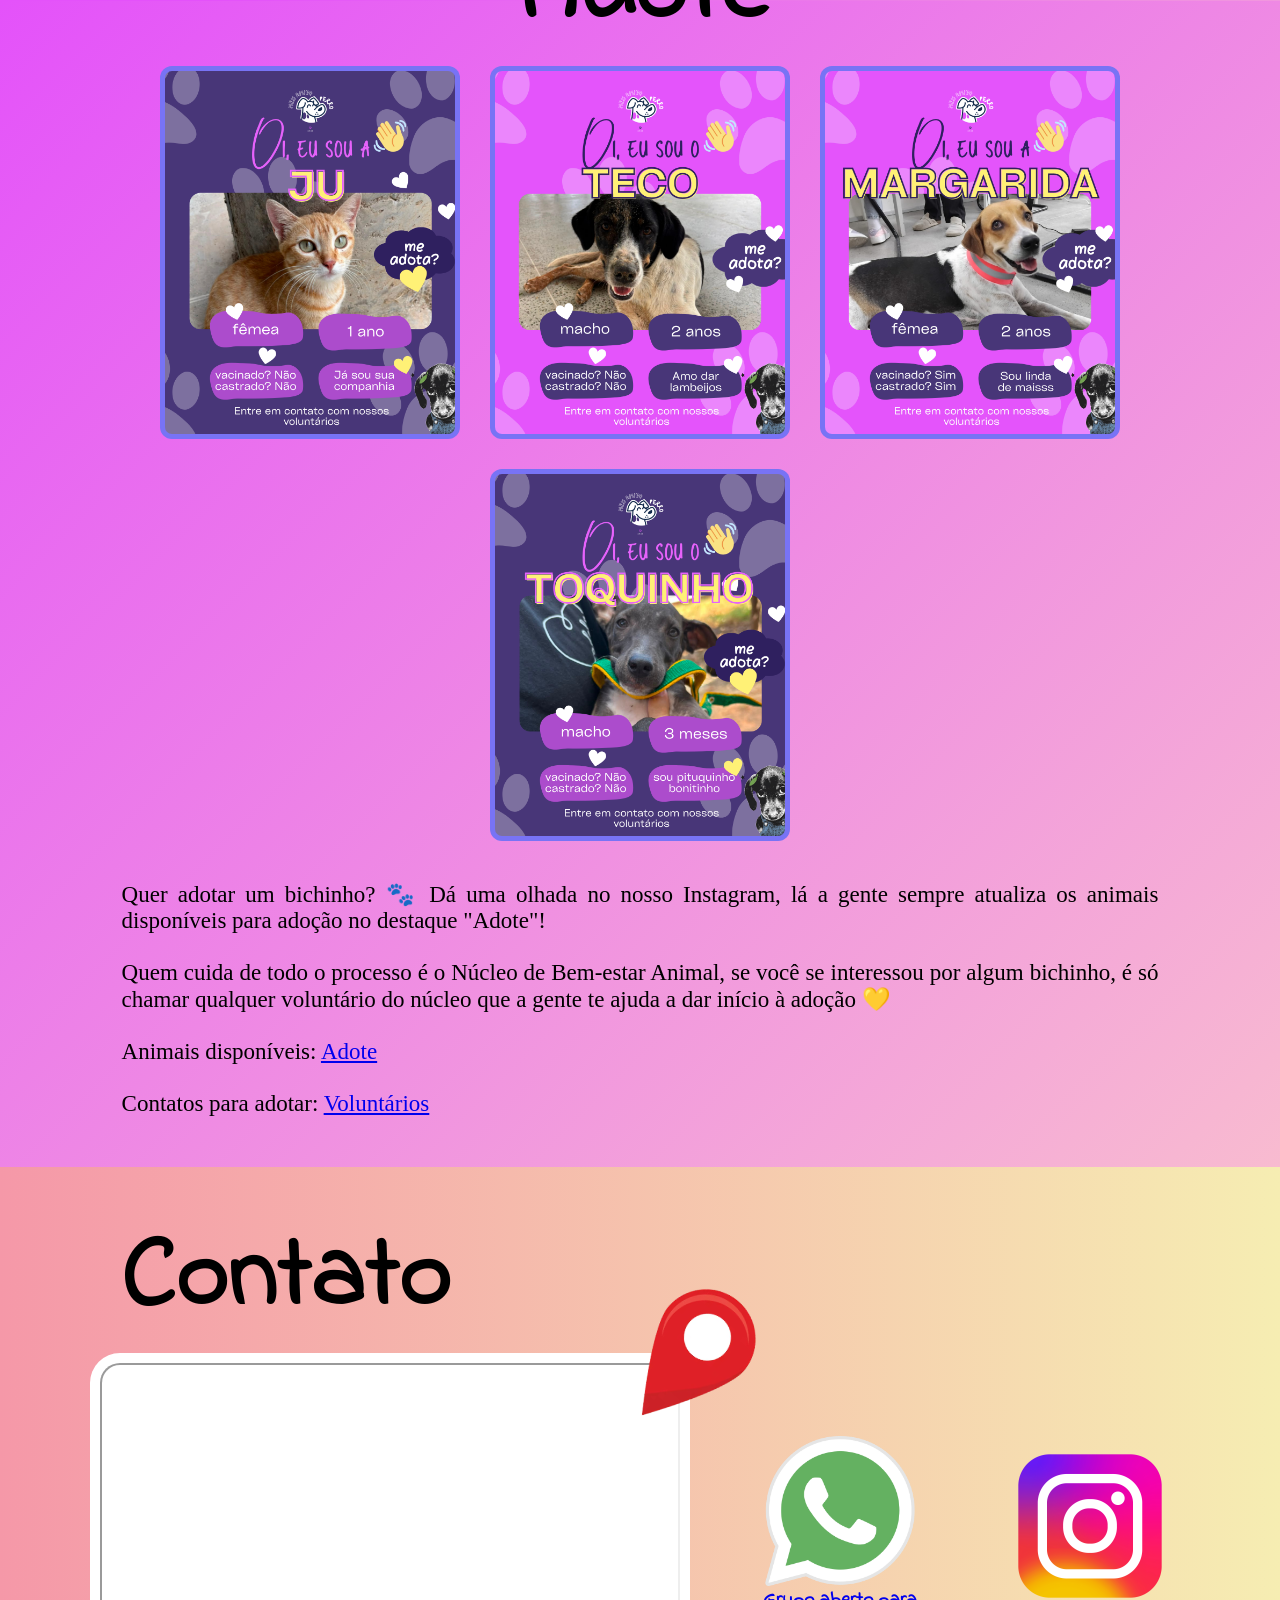
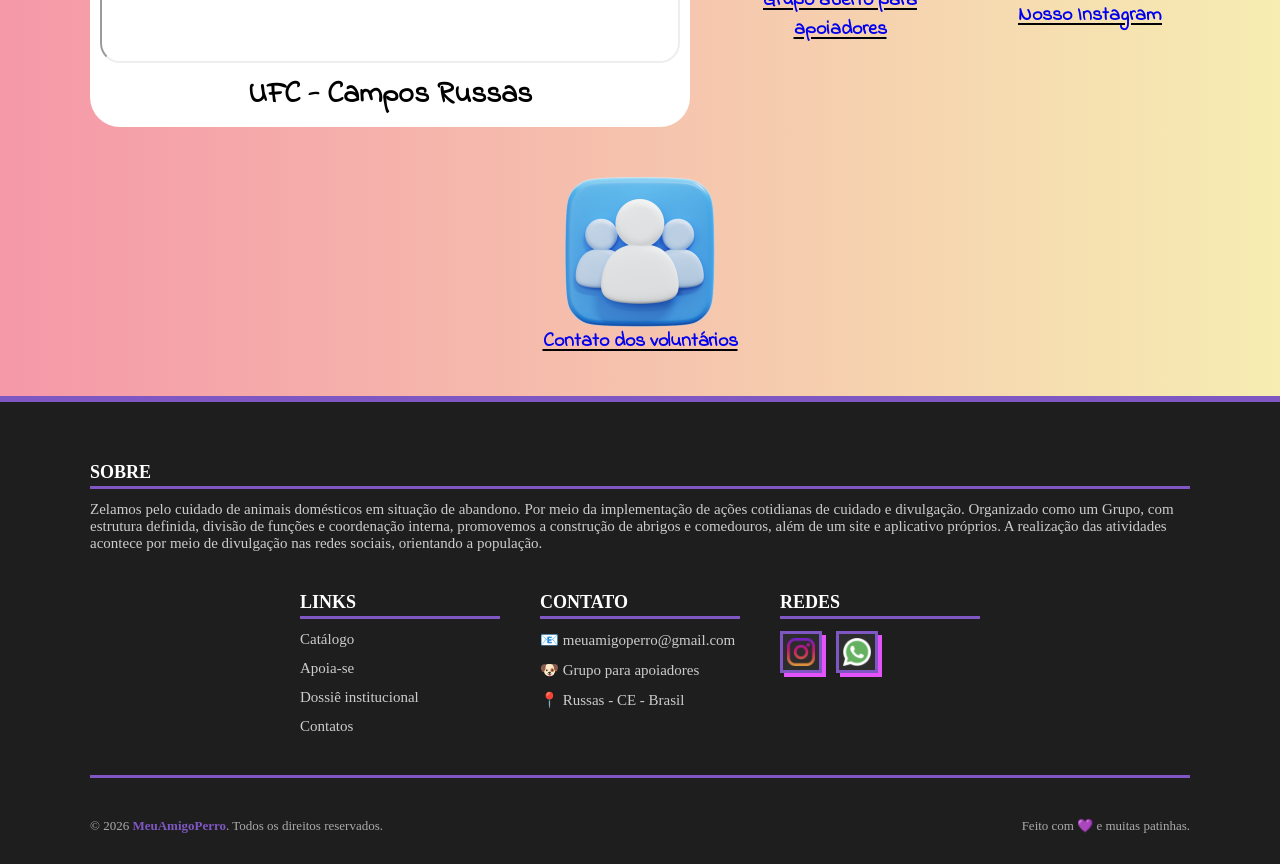
==== commit c92405e0: "Add files via upload" ====
--- a/index.html
+++ b/index.html
@@ -8,23 +8,25 @@
     <link rel="stylesheet" href="css/header.css">
     <link rel="stylesheet" href="css/banner.css">
     <link rel="stylesheet" href="css/nucleos.css">
-    <link rel="stylesheet" href="css/rotina.css">
-    <link rel="stylesheet" href="css/objetivo.css">
+    <link rel="stylesheet" href="css/dia-dia.css">
+    <link rel="stylesheet" href="css/calendario.css">
+    <link rel="stylesheet" href="css/metodologia.css">
     <link rel="stylesheet" href="css/animais.css">
     <link rel="stylesheet" href="css/voluntarios.css">
     <link rel="stylesheet" href="css/apoiadores.css">
     <link rel="stylesheet" href="css/empresas.css">
     <link rel="stylesheet" href="css/doe.css">
+    <link rel="stylesheet" href="css/adote.css">
+    <link rel="stylesheet" href="css/contato.css">
     <link rel="stylesheet" href="css/footer.css">
     <link rel="preconnect" href="https://fonts.googleapis.com">
     <link rel="preconnect" href="https://fonts.gstatic.com" crossorigin>
     <link href="https://fonts.googleapis.com/css2?family=Geom:ital,wght@0,300..900;1,300..900&family=Indie+Flower&family=Special+Gothic:wght@400..700&display=swap" rel="stylesheet">
 </head>
+
 <body>
 
-
-
-<header class="header font-geom-header">
+<header class="header">
 
     <div class="header_icon">
         <a href="#banner" class="header_link"><img class="img_icon" src="imgs/header/Logo.webp" alt=""></a>
@@ -33,12 +35,15 @@
 
     <!-- Nav desktop (visível acima de 672px) -->
     <nav class="header_nav">
-        <a href="#rotina" class="header_link">Dia a Dia</a>
-        <a href="#rotina" class="header_link">Voluntários</a>
-        <a href="#membros" class="header_link">Metodologia</a>
-        <a href="#animais" class="header_link">Doe</a>
+        <a href="#dia-dia" class="header_link">Dia a Dia</a>
+        <a href="#calendario" class="header_link">Calendário</a>
+        <a href="#voluntarios" class="header_link">Voluntários</a>
+        <a href="#metodologia" class="header_link">Metodologia</a>
+        <a href="#doe" class="header_link">Doe</a>
         <a href="#apoiadores" class="header_link">Apoiadores</a>
-        <a href="#empresas" class="header_link">Contato</a>
+        <a href="#adote" class="header_link">Adote</a>
+        <a href="#contato" class="header_link">Contato</a>
+        <a href="https://docs.google.com/document/d/1up0SeJB70uF11NVlimJs50XllIdCrySEZs8uvkJy0PQ/edit?tab=t.0" target="_blank" class="header_link">Saiba mais</a>
     </nav>
 
     <!-- Botão hambúrguer (visível apenas em mobile) -->
@@ -50,132 +55,116 @@
 
 </header>
 
-<!-- Overlay escurecido -->
-<div class="drawer_overlay" id="drawerOverlay"></div>
-
 <!-- Drawer lateral -->
-<nav class="drawer" id="drawer" aria-hidden="true">
-       <a href="#rotina" class="header_link">Dia a Dia</a>
-        <a href="#rotina" class="header_link">Voluntários</a>
-        <a href="#membros" class="header_link">Metodologia</a>
-        <a href="#animais" class="header_link">Doe</a>
+    <nav class="drawer" id="drawer" aria-hidden="true">
+        <a href="#dia-dia" class="header_link">Dia a Dia</a>
+        <a href="#calendario" class="header_link">Calendário</a>
+        <a href="#voluntarios" class="header_link">Voluntários</a>
+        <a href="#metodologia" class="header_link">Metodologia</a>
+        <a href="#doe" class="header_link">Doe</a>
         <a href="#apoiadores" class="header_link">Apoiadores</a>
-        <a href="#empresas" class="header_link">Contato</a>
-</nav>
-
-
+        <a href="#adote" class="header_link">Adote</a>
+        <a href="#contato" class="header_link">Contato</a>
+        <a href="https://docs.google.com/document/d/1up0SeJB70uF11NVlimJs50XllIdCrySEZs8uvkJy0PQ/edit?tab=t.0" target="_blank" class="header_link">Saiba mais</a>
+    </nav>
 
 <section id="banner">
 
-    <h1 class="banner_title font-indie-flower-banner">UMA REDE<br>DE ESPERANÇA</h1>
+    <h1 class="banner_titulo">UMA REDE<br>DE ESPERANÇA</h1>
 
     <img class="img_banner" src="imgs/banner/Teco.webp">
 
 </section>
 
-
-
-<section id="rotina">
-
-    <div id="nucleos">
-
-        <a href="#banner" class="nucleos_card font-hanga-one-regular-italic-nucleos">
-
-            <img src="imgs/nucleos/NAJ.webp"
-                class="nucleos_icon"
-                alt="Núcleo Bem-estar Animal">
-
-            <span class="nucleos_text">
-                Administrativo e<br>Jurídico
-            </span>
-
-        </a>
-
-
-        <a href="#banner" class="nucleos_card font-hanga-one-regular-italic-nucleos">
-
-            <img src="imgs/nucleos/NCC.webp"
-                class="nucleos_icon"
-                alt="Núcleo Bem-estar Animal">
-
-            <span class="nucleos_text">
-                Comunicação e<br>Conscientização
-            </span>
-
-        </a>
-
-
-        <a href="#banner" class="nucleos_card font-hanga-one-regular-italic-nucleos">
-
-            <img src="imgs/nucleos/NCRP.webp"
-                class="nucleos_icon"
-                alt="Núcleo Bem-estar Animal">
-
-            <span class="nucleos_text">
-                Recursos e<br>Parcerias
-            </span>
-
-        </a>
-
-
-        <a href="#banner" class="nucleos_card font-hanga-one-regular-italic-nucleos">
-
-            <img src="imgs/nucleos/NIO.webp"
-                class="nucleos_icon"
-                alt="Núcleo Bem-estar Animal">
-
-            <span class="nucleos_text">
-                Infraestrutura e<br>Operações
-            </span>
-
-        </a>
-
-        <a href="#banner" class="nucleos_card font-hanga-one-regular-italic-nucleos">
-
-            <img src="imgs/nucleos/NTI.webp"
-                class="nucleos_icon"
-                alt="Núcleo Bem-estar Animal">
-
-            <span class="nucleos_text">
-                Tecnologia da<br>Informação
-            </span>
-
-        </a>
-
-        <a href="#banner" class="nucleos_card font-hanga-one-regular-italic-nucleos">
-
-            <img src="imgs/nucleos/NBA.webp"
-                class="nucleos_icon"
-                alt="Núcleo Bem-estar Animal">
-
-            <span class="nucleos_text">
-                Bem-estar<br>Animal
-            </span>
-
-        </a>
-
-    </div>
-
-    <h1 class="rotina_titulo font-indie-flower-banner">Dia a dia</h1>
+<section id="dia-dia">
+
+    <h1 class="nucleos_titulo_mobile">Conheça nossos núcleos</h1>
+
+    <section id="nucleos">
+
+        <div class="content_cards">
+
+            <a href="#" class="nucleos_card" data-nome="Administrativo e Jurídico" data-desc="Responsável pela parte administrativa e jurídica do grupo, cuidando da documentação, regularização e questões legais que envolvem o funcionamento do MeuAmigoPerro.">
+
+                <img src="imgs/nucleos/NAJ.webp" class="nucleos_icon" alt="Núcleo Administrativo e Jurídico">
+
+                <span class="nucleos_text">Administrativo e<br>Jurídico </span>
+
+            </a>
+
+            <a href="#" class="nucleos_card" data-nome="Comunicação e Conscientização" data-desc="Cuida da comunicação do grupo, produzindo conteúdo para as redes sociais e promovendo ações de conscientização sobre a causa animal.">
+
+                <img src="imgs/nucleos/NCC.webp" class="nucleos_icon" alt="Núcleo de Comunicação e Conscientização">
+
+                <span class="nucleos_text">Comunicação e<br>Conscientização </span>
+
+            </a>
+
+            <a href="#" class="nucleos_card" data-nome="Recursos e Parcerias" data-desc="Responsável por captar recursos, doações e firmar parcerias com apoiadores e empresas que ajudam a manter o trabalho do grupo.">
+
+                <img src="imgs/nucleos/NCRP.webp" class="nucleos_icon" alt="Núcleo de Recursos e Parcerias">
+
+                <span class="nucleos_text">Recursos e<br>Parcerias </span>
+
+            </a>
+
+            <a href="#" class="nucleos_card" data-nome="Infraestrutura e Operações" data-desc="Cuida da infraestrutura física e da logística das operações do grupo, como abrigos, comedouros e demais estruturas de apoio aos animais.">
+
+                <img src="imgs/nucleos/NIO.webp" class="nucleos_icon" alt="Núcleo de Infraestrutura e Operações">
+
+                <span class="nucleos_text">Infraestrutura e<br>Operações </span>
+
+            </a>
+
+            <a href="#" class="nucleos_card" data-nome="Tecnologia da Informação" data-desc="Responsável pelo desenvolvimento e manutenção do site e do aplicativo do grupo, além de outras soluções tecnológicas.">
+
+                <img src="imgs/nucleos/NTI.webp" class="nucleos_icon" alt="Núcleo de Tecnologia da Informação">
+
+                <span class="nucleos_text">Tecnologia da<br>Informação</span>
+
+            </a>
+
+            <a href="#" class="nucleos_card" data-nome="Bem-estar Animal" data-desc="Cuida diretamente do bem-estar dos animais, incluindo alimentação, saúde e todo o processo de adoção responsável.">
+
+                <img src="imgs/nucleos/NBA.webp" class="nucleos_icon" alt="Núcleo de Bem-estar Animal">
+
+                <span class="nucleos_text">Bem-estar<br>Animal</span>
+
+            </a>
+
+        </div>
+
+
+        <div class="descricao_card_nucleos">
+
+            <h3 class="descricao_card_nucleos_titulo"></h3>
+
+            <p class="descricao_card_nucleos_texto"></p>
+
+        </div>
+
+    </section>
+
+    <h1 class="dia-dia_titulo">Dia a dia</h1>
 
     <div class="carousel">
 
         <div class="carousel_moldura_esquerda" onclick="anterior()">
-            <img id="img-esquerda" class="carousel_imgs" src="imgs/rotina/fotos/3.jpeg">
+            <img id="img-esquerda" class="carousel_imgs">
             <h1 id="texto-esquerda" class="carousel_imgs_text">Simpósio - 2026</h1>
         </div>
 
         <button class="carousel_button_esquerda" onclick="anterior()"></button>
 
         <div class="carousel_moldura_centro">
-            <img id="img-centro" class="carousel_imgs" src="imgs/rotina/fotos/1.jpeg">
+            <img id="img-centro" class="carousel_imgs">
             <h1 id="texto-centro" class="carousel_imgs_text">Simpósio - 2026</h1>
         </div>
 
         <button class="carousel_button_direita" onclick="proximo()"></button>
 
         <div class="carousel_moldura_direita" onclick="proximo()">
-            <img id="img-direita" class="carousel_imgs" src="imgs/rotina/fotos/2.jpeg">
+            <img id="img-direita" class="carousel_imgs">
             <h1 id="texto-direita" class="carousel_imgs_text">Simpósio - 2026</h1>
         </div>
 
@@ -183,12 +172,98 @@
 
 </section>
 
-
-<section id="objetivos">
-
-    <h1 class="objetivos_titulo font-indie-flower-banner">Nossa Metodologia</h1>
-
-    <div class="objetivos_container">
+<section id="calendario">
+
+    <h1 class="calendario_titulo">Calendário</h1>
+ 
+    <div class="miolo">
+
+        <div class="espiral" aria-hidden="true">
+
+        <div class="anel"></div><div class="anel"></div><div class="anel"></div>
+
+        <div class="anel"></div><div class="anel"></div><div class="anel"></div>
+
+        <div class="anel"></div><div class="anel"></div><div class="anel"></div>
+
+        <div class="anel"></div><div class="anel"></div><div class="anel"></div>
+        
+        </div>
+ 
+        <div class="paineis">
+        <!-- CALENDÁRIO -->
+        <section class="calendario-painel" id="painelCalendario">
+
+            <div class="calendario-cabecalho">
+
+            <div class="calendario-grupo-titulo">
+
+                <div class="mes" id="rotuloMes">Mês</div>
+
+                <div class="ano" id="rotuloAno">Ano</div>
+
+            </div>
+
+            <div class="navegacao">
+
+                <button id="botaoAnterior" aria-label="Mês anterior">‹</button>
+
+                <button id="botaoProximo" aria-label="Próximo mês">›</button>
+
+            </div>
+
+            </div>
+    
+            <div class="dias-semana">
+
+            <span>Dom</span><span>Seg</span><span>Ter</span><span>Qua</span>
+
+            <span>Qui</span><span>Sex</span><span>Sáb</span>
+
+            </div>
+    
+            <div class="dias" id="gradeDias"></div>
+
+        </section>
+    
+        <!-- EVENTOS -->
+        <section class="calendario-painel" id="painelEventos">
+
+            <div class="eventos-cabecalho">
+
+            <div class="sobretitulo">Compromissos do dia</div>
+
+            <div class="data-selecionada" id="rotuloDataSelecionada">—</div>
+
+            </div>
+
+            <div id="corpoEventos"></div>
+
+        </section>
+
+        </div>
+
+  </div>
+
+    <a href="https://www.instagram.com/meuamigoperro/" target="_blank" class="link_calendario">
+        
+    <span class="hover_underline_animation"> Acompanhe </span>
+
+        <svg id="arrow_horizontal" xmlns="http://www.w3.org/2000/svg" viewBox="0 0 46 16">
+
+        <path id="Path_10" data-name="Path 10" d="M8,0,6.545,1.455l5.506,5.506H-30V9.039H12.052L6.545,14.545,8,16l8-8Z" transform="translate(30)"></path>
+
+    </svg>
+
+    </a>
+ 
+</section>
+
+<section id="metodologia">
+
+    <h1 class="metodologia_titulo">Nossa Metodologia</h1>
+
+    <div class="metodologia_container">
 
         <div class="ciclo">
 
@@ -216,51 +291,51 @@
                 />
             </svg>
 
-            <button id="etapa1" class="etapa font-hanga-one-regular-italic-nucleos" onclick="catalogar()">
-                <img src="imgs/objetivo/catalogarIcon.png" alt="">
+            <button id="etapa1" class="etapa" onclick="catalogar()">
+                <img src="imgs/metodologia/catalogarIcon.png" alt="">
                 <span class="etapa_text">Catalogar</span>
             </button>
 
-            <button id="etapa2" class="etapa font-hanga-one-regular-italic-nucleos" onclick="capturar()">
-                <img src="imgs/objetivo/capturarIcon.webp" alt="">
+            <button id="etapa2" class="etapa" onclick="capturar()">
+                <img src="imgs/metodologia/capturarIcon.webp" alt="">
                 <span class="etapa_text">Capturar</span>
             </button>
 
-            <button id="etapa3" class="etapa font-hanga-one-regular-italic-nucleos"  onclick="cuidar()">
-                <img src="imgs/objetivo/cuidarIcon.webp" alt="">
+            <button id="etapa3" class="etapa"  onclick="cuidar()">
+                <img src="imgs/metodologia/cuidarIcon.webp" alt="">
                 <span class="etapa_text">Cuidar</span>
             </button>
 
-            <button id="etapa4" class="etapa font-hanga-one-regular-italic-nucleos" onclick="socializar()">
-                <img src="imgs/objetivo/socializarIcon.webp" alt="">
+            <button id="etapa4" class="etapa" onclick="socializar()">
+                <img src="imgs/metodologia/socializarIcon.webp" alt="">
                 <span class="etapa_text">Socializar</span>
             </button>
 
-            <button id="etapa5" class="etapa font-hanga-one-regular-italic-nucleos" onclick="adotar()">
-                <img src="imgs/objetivo/adotarIcon.png" alt="">
+            <button id="etapa5" class="etapa" onclick="adotar()">
+                <img src="imgs/metodologia/adotarIcon.png" alt="">
                 <span class="etapa_text">Adotar</span>
             </button>
 
-            <button id="etapa6" class="etapa font-hanga-one-regular-italic-nucleos" onclick="retornar()">
-                <img src="imgs/objetivo/retornarIcon.webp" alt="">
+            <button id="etapa6" class="etapa" onclick="retornar()">
+                <img src="imgs/metodologia/retornarIcon.webp" alt="">
                 <span class="etapa_text">Retornar</span>
             </button>
 
             <button class="ciclo_centro">
-                <img src="imgs/objetivo/coracaoIcon.webp" alt="">
+                <img src="imgs/metodologia/coracaoIcon.webp" alt="">
             </button>
 
         </div>
 
         <div id="quadro_paineis">
 
-            <button class="objetivo_button_anterior" onclick="objetivoAnterior()"></button>
+            <button class="metodologia_button_anterior" onclick="metodologiaAnterior()"></button>
 
             <div id="painel_catalogar" class="painel">
 
                 <img
                     class="painel_imagem"
-                    src="imgs/objetivo/Catalogar.webp"
+                    src="imgs/metodologia/Catalogar.webp"
                     alt=""
                 >
 
@@ -269,9 +344,9 @@
                     <h2>Catalogar</h2>
 
                     <p>
-                        Identificamos o animal, registramos informações
-                        importantes e avaliamos suas condições de saúde
-                        para iniciar o processo de cuidado.
+                        Um animal em situação de rua é catalogado usando as ferramentas do projeto,
+                        registrando suas características. 
+                        O animal considerado não feroz recebe uma coleira roxa refletiva para facilitar sua identificação.
                     </p>
 
                 </div>
@@ -282,7 +357,7 @@
 
                 <img
                     class="painel_imagem"
-                    src="imgs/objetivo/Capturar.webp"
+                    src="imgs/metodologia/Capturar.webp"
                     alt=""
                 >
 
@@ -291,9 +366,9 @@
                     <h2>Capturar</h2>
 
                     <p>
-                        Identificamos o animal, registramos informações
-                        importantes e avaliamos suas condições de saúde
-                        para iniciar o processo de cuidado.
+                        O animal catalogado é localizado e capturado (caso permita), 
+                        são identificadas suas necessidades de saúde,
+                        o mesmo permanece sob tutoria em lar temporário até o final do tratamento.
                     </p>
 
                 </div>
@@ -304,7 +379,7 @@
 
                 <img
                     class="painel_imagem"
-                    src="imgs/objetivo/Cuidar.webp"
+                    src="imgs/metodologia/Cuidar.webp"
                     alt=""
                 >
 
@@ -313,9 +388,8 @@
                     <h2>Cuidar</h2>
 
                     <p>
-                        Identificamos o animal, registramos informações
-                        importantes e avaliamos suas condições de saúde
-                        para iniciar o processo de cuidado.
+                        O cuidado inclui castração obrigatória (para conter a população de rua)
+                        e o tratamento de saúde do que foi identificado. O animal fica em lar temporário até o final do tratamento.
                     </p>
 
                 </div>
@@ -326,7 +400,7 @@
 
                 <img
                     class="painel_imagem"
-                    src="imgs/objetivo/Socializar.webp"
+                    src="imgs/metodologia/Socializar.webp"
                     alt=""
                 >
 
@@ -335,9 +409,11 @@
                     <h2>Socializar</h2>
 
                     <p>
-                        Identificamos o animal, registramos informações
-                        importantes e avaliamos suas condições de saúde
-                        para iniciar o processo de cuidado.
+                        A socialização é a avaliação do temperamento do animal (docilidade, medo, agressividade etc.), 
+                        feita pelos voluntários da captura e cuidado em consenso. 
+                        Se o comportamento for compatível com convivência humana, 
+                        o animal é liberado para adoção, se for agressivo ou reativo, 
+                        permanece sob monitoramento sem iniciar o processo de adoção.
                     </p>
 
                 </div>
@@ -348,7 +424,7 @@
 
                 <img
                     class="painel_imagem"
-                    src="imgs/objetivo/Adotar.webp"
+                    src="imgs/metodologia/Adotar.webp"
                     alt=""
                 >
 
@@ -357,9 +433,11 @@
                     <h2>Adotar</h2>
 
                     <p>
-                        Identificamos o animal, registramos informações
-                        importantes e avaliamos suas condições de saúde
-                        para iniciar o processo de cuidado.
+                        A adoção começa com a divulgação do animal (fotos, personalidade, etc.) nos canais de comunicação,
+                        permanecendo visível até ser adotado, com dados sempre atualizados.
+                        Enquanto aguarda, o animal passa pelo processo de retorno.
+                        Entrevistas são conduzidas com interessados para garantir compatibilidade com o novo lar,
+                        os voluntários fazem o transporte e entrega do animal após a aprovação.
                     </p>
 
                 </div>
@@ -370,7 +448,7 @@
 
                 <img
                     class="painel_imagem"
-                    src="imgs/objetivo/Retornar.webp"
+                    src="imgs/metodologia/Retornar.webp"
                     alt=""
                 >
 
@@ -379,28 +457,43 @@
                     <h2>Retornar</h2>
 
                     <p>
-                        Identificamos o animal, registramos informações
-                        importantes e avaliamos suas condições de saúde
-                        para iniciar o processo de cuidado.
+                        O animal que ainda não foi adotado é castrado,
+                        cuidado e devolvido ao seu local de origem, 
+                        com acesso a um ApoioPet e monitoramento contínuo pelo projeto,
+                        agora como um animal comunitário.
                     </p>
 
                 </div>
 
             </div>
 
-            <button class="objetivo_button_proximo" onclick="objetivoProximo()"></button>
-
-        </div>
-
-    </div>
-
-</section>
-
-<section id="animais" class="animais">
+            <button class="metodologia_button_proximo" onclick="metodologiaProximo()"></button>
+
+        </div>
+
+    </div>
+
+</section>
+
+<section id="animais">
 
     <div class="animais_content">
+
         <div class="animais_track"></div>
-    </div>
+
+    </div>
+
+    <a href="https://docs.google.com/spreadsheets/d/1I4AMZiez576DroiDWNlRuYgA1clsFu8V-Pxqu-ksiSc/edit?usp=sharing" class="link_catalogo" target="_blank">
+    
+        <span class="hover_underline_animation"> Amigos catalogados </span>
+
+            <svg id="arrow_horizontal" xmlns="http://www.w3.org/2000/svg" viewBox="0 0 46 16">
+
+            <path id="Path_10" data-name="Path 10" d="M8,0,6.545,1.455l5.506,5.506H-30V9.039H12.052L6.545,14.545,8,16l8-8Z" transform="translate(30)"></path>
+
+        </svg>
+
+    </a>
 
 </section>
 
@@ -408,31 +501,45 @@
 
     <img id="onda_voluntario_cima" class="ondas_voluntarios" src="imgs/voluntarios/Onda.png">
 
-    <h1 class="voluntarios_titulo font-indie-flower-banner">Voluntarios</h1>
-
-    <div id="content_voluntarios" class="font-indie-flower-banner">
-
-        <!-- div construida pelo JS  -->
-
-    </div>
-
-    <button class="cta">
-  <span class="hover-underline-animation"> Quero ser voluntário </span>
-  <svg
-    id="arrow-horizontal"
-    xmlns="http://www.w3.org/2000/svg"
-    width="30"
-    height="10"
-    viewBox="0 0 46 16"
-  >
-    <path
-      id="Path_10"
-      data-name="Path 10"
-      d="M8,0,6.545,1.455l5.506,5.506H-30V9.039H12.052L6.545,14.545,8,16l8-8Z"
-      transform="translate(30)"
-    ></path>
-  </svg>
-    </button>
+    <h1 class="voluntarios_titulo">Voluntarios</h1>
+
+    <div class="carousel_voluntarios">
+
+        <button type="button" class="carousel_seta" id="seta_voluntarios_esquerda" aria-label="Voluntários anteriores">
+            <img class="carousel_seta_img" src="imgs/voluntarios/setaEsquerda.webp" alt="">
+        </button>
+
+        <div class="carousel_viewport_voluntarios">
+            <div id="content_voluntarios">
+
+                <!-- slides construidos pelo JS  -->
+
+            </div>
+        </div>
+
+        <button type="button" class="carousel_seta" id="seta_voluntarios_direita" aria-label="Próximos voluntários">
+            <img class="carousel_seta_img" src="imgs/voluntarios/setaDireita.webp" alt="">
+        </button>
+
+    </div>
+
+    <div class="carousel_dots_voluntarios" id="carousel_dots_voluntarios">
+
+        <!-- dots construidos pelo JS  -->
+
+    </div>
+
+    <a class="link_seja_voluntario">
+        
+        <span class="hover_underline_animation"> Quero ser voluntário </span>
+
+            <svg id="arrow_horizontal" xmlns="http://www.w3.org/2000/svg" viewBox="0 0 46 16">
+
+            <path id="Path_10" data-name="Path 10" d="M8,0,6.545,1.455l5.506,5.506H-30V9.039H12.052L6.545,14.545,8,16l8-8Z" transform="translate(30)"></path>
+
+        </svg>
+
+    </a>
 
     <img id="onda_voluntario_baixo" class="ondas_voluntarios" src="imgs/voluntarios/Onda.png">
 
@@ -440,8 +547,7 @@
 
 <section id="apoiadores">
 
-    <h1 class="apoiadores_titulo font-indie-flower-banner">Apoiadores</h1>
-    <h1 id="text_mes_apoiadores_vertical" class="font-indie-flower-banner"></h1>
+    <h1 class="apoiadores_titulo">Apoiadores</h1>
 
         <div class="content_apoiadores">
  
@@ -451,7 +557,19 @@
 
         </div>
 
-    <section id="empresas" class="empresas">
+    <a class="link_apoiar">
+        
+        <span class="hover_underline_animation"> Quero apoiar </span>
+
+            <svg id="arrow_horizontal" xmlns="http://www.w3.org/2000/svg" viewBox="0 0 46 16">
+
+            <path id="Path_10" data-name="Path 10" d="M8,0,6.545,1.455l5.506,5.506H-30V9.039H12.052L6.545,14.545,8,16l8-8Z" transform="translate(30)"></path>
+
+        </svg>
+
+    </a>
+
+    <section id="empresas">
 
         <div class="empresas_content">
             <div class="empresas_track">
@@ -469,14 +587,13 @@
 
         <img id="onda_doe_cima" class="ondas_doe" src="imgs/doe/OndaCima.png">
 
-        <div id="content_doe" class="font-indie-flower-banner">
-
-            
+        <div id="content_doe">
+
             <img class="img_doe" src="imgs/doe/Teco.png">
 
             <div class="card_doe">
 
-                <span class="card_title">DOE VIA PIX</span>
+                <span class="card_title">APOIE VIA PIX</span>
                 <img class="QR_doe" src="imgs/doe/QR.png">
                 <h1 class="chave_pix">meuamigoperro@gmail.com</h1>
 
@@ -488,43 +605,153 @@
 
 </section>
 
+<section id="adote">
+
+    <h1 class="adote_titulo">Adote</h1>
+
+    <div class="content_adote">
+
+        <div class="cards_adote">
+
+            <img class="img_adote" src="imgs/adote/AdoteJu.png">
+            <img class="img_adote" src="imgs/adote/AdoteTeco.png">
+            <img class="img_adote" src="imgs/adote/AdoteMargarida.png">
+            <img class="img_adote" src="imgs/adote/AdoteToquinho.png">
+
+        </div>
+
+        <div class="cards_adote_mobile">
+
+            <img class="img_adote" src="imgs/adote/AdoteJu.png">
+            <img class="img_adote" src="imgs/adote/AdoteToquinho.png">
+
+        </div>
+
+        <p class="adote_text">
+            Quer adotar um bichinho? 🐾 Dá uma olhada no nosso Instagram, 
+            lá a gente sempre atualiza os animais disponíveis para adoção no destaque "Adote"!
+            <br><br>
+            Quem cuida de todo o processo é o Núcleo de Bem-estar Animal, se você se interessou por algum bichinho, 
+            é só chamar qualquer voluntário do núcleo que a gente te ajuda a dar início à adoção 💛
+            <br><br>
+            Animais disponíveis: <a href="https://www.instagram.com/stories/highlights/18407022313085199/" target="_blank">Adote</a>
+            <br><br>
+            Contatos para adotar: <a href="https://docs.google.com/spreadsheets/d/14LTGGR-4W0vBjF2mih-uLwlGE2YZVuuFZQjUNfICV7A/edit?gid=0#gid=0" target="_blank">Voluntários</a>
+        </p>
+
+    </div>
+
+</section>
+
+<section id="contato">
+
+    <h1 class="contato_titulo">Contato</h1>
+
+    <div class="content_cards_contato">
+
+        <div class="card_mapa_contato">
+
+            <img class="icon_localizacao_contato" src="imgs/contato/IconLocalizacao.png">
+            
+            <iframe class="mapa_contato" src="https://www.google.com/maps?q=UFC+Campus+Russas,+Rua+Felipe+Santiago,+411,+Russas,+CE&output=embed" loading="lazy" referrerpolicy="no-referrer-when-downgrade"> </iframe>
+
+            <h2 class="mapa_text_contato">UFC - Campos Russas</h2>
+
+        </div>
+
+        <div class="card_contato">
+
+            <a href="https://chat.whatsapp.com/FXrFr243Ca1GhEiCFZotCH" target="_blank" class="card_link_contato">
+
+                <img class="icon_contato" src="imgs/contato/IconWhatsApp.png">
+
+                <span class="card_text_contato">Grupo aberto para apoiadores</span>
+
+            </a>
+
+        </div>
+
+        <div class="card_contato">
+
+            <a href="https://www.instagram.com/meuamigoperro/" target="_blank" class="card_link_contato">
+
+                <img class="icon_contato" src="imgs/contato/IconInstagram.png">
+
+                <span class="card_text_contato">Nosso Instagram</span>
+
+            </a>
+
+        </div>
+
+        <div class="card_contato">
+
+            <a href="https://docs.google.com/spreadsheets/d/14LTGGR-4W0vBjF2mih-uLwlGE2YZVuuFZQjUNfICV7A/edit?gid=0#gid=0" class="card_link_contato" target="_blank">
+
+                <img class="icon_contato" src="imgs/contato/IconVoluntarios.png">
+
+                <span class="card_text_contato">Contato dos voluntários</span>
+
+            </a>
+
+        </div>
+
+    </div>
+
+</section>
+
 <footer id="rodape">
  
     <div id="rodape_grid">
  
-      <!-- Coluna 1 – Sobre -->
       <div class="rodape_col">
+
         <span class="rodape_col_titulo">Sobre</span>
-        <p>Projeto criado com ❤️ para apoiar quem mais precisa.</p>
-        <p>Toda doação faz a diferença.</p>
+
+        <p>Zelamos pelo cuidado de animais domésticos em situação de abandono. Por meio da implementação de ações cotidianas de cuidado e divulgação. 
+            Organizado como um Grupo, com estrutura definida, divisão de funções e coordenação interna, promovemos a construção de abrigos e comedouros,
+            além de um site e aplicativo próprios. A realização das atividades acontece por meio de divulgação nas redes sociais, orientando a população.
+        </p>
+
       </div>
- 
-      <!-- Coluna 2 – Links -->
+
       <div class="rodape_col">
+
         <span class="rodape_col_titulo">Links</span>
-        <a href="#">Início</a>
-        <a href="#">Como Doar</a>
-        <a href="#">Transparência</a>
-        <a href="#">Contato</a>
+
+        <a href="https://apoia.se/meuamigoperro" target="_blank" class="header_link">Catálogo</a>
+
+        <a href="https://apoia.se/meuamigoperro" target="_blank" class="header_link">Apoia-se</a>
+
+        <a href="https://docs.google.com/document/d/1up0SeJB70uF11NVlimJs50XllIdCrySEZs8uvkJy0PQ/edit?usp=sharing" target="_blank" class="header_link">Dossiê institucional</a>
+
+        <a href="https://docs.google.com/spreadsheets/d/14LTGGR-4W0vBjF2mih-uLwlGE2YZVuuFZQjUNfICV7A/edit?gid=0#gid=0 " target="_blank" class="header_link">Contatos</a>
+
       </div>
  
-      <!-- Coluna 3 – Contato -->
       <div class="rodape_col">
+
         <span class="rodape_col_titulo">Contato</span>
-        <p>📧 contato@projeto.com</p>
-        <p>📍 Brasil</p>
-        <p>📱 (88) 99999-0000</p>
+
+        <p>📧 meuamigoperro@gmail.com</p>
+
+        <a href="">🐶 Grupo para apoiadores</a>
+
+        <p>📍 Russas - CE - Brasil</p>
+
       </div>
- 
-      <!-- Coluna 4 – Redes Sociais -->
+
       <div class="rodape_col">
+
         <span class="rodape_col_titulo">Redes</span>
+
         <div class="rodape_social">
+
           <a href="#" title="Instagram"><img class="rodape_img" src="imgs/footer/instagram.png"></a>
-          <a href="#" title="Linkedin"><img class="rodape_img" src="imgs/footer/linkedin.png"></a>
+
           <a href="#" title="WhatsApp"><img class="rodape_img"src="imgs/footer/whatsapp.png"></a>
-          <a href="#" title="YouTube"><img class="rodape_img" src="imgs/footer/youtube.png"></a>
-        </div>
+
+        </div>
+
       </div>
  
     </div>
@@ -532,24 +759,29 @@
     <div class="rodape_divisor"></div>
  
     <div id="rodape_bottom">
-      <p>© 2025 <span class="glitch">PROJETO</span>. Todos os direitos reservados.</p>
-      <p>Feito com <span>💜</span> e muito café.</p>
+
+      <p>© 2026 <span>MeuAmigoPerro</span>. Todos os direitos reservados.</p>
+
+      <p>Feito com <span>💜</span> e muitas patinhas.</p>
+
     </div>
  
 </footer>
 
-
 </body>
 
-<script src="js/header.js" defer></script>>
-<script src="js/rotina.js" defer></script>>
-<script src="js/objetivo.js" defer></script>>
+<script src="js/header.js" defer></script>
+<script src="js/nucleos.js" defer></script>
+<script src="js/dia-dia.js" defer></script>
+<script src="js/calendario.js" defer></script>
+<script src="js/metodologia.js" defer></script>
 <script src="js/animais.js" defer></script>
 <script src="js/voluntarios.js" defer></script>
 <script src="js/apoiadores.js" defer></script>
-<script src="js/empresas.js" defer></script>>
-<script src="js/doe.js" defer></script>>
-<script src="js/footer.js" defer></script>>
-
-</html>
-
+<script src="js/empresas.js" defer></script>
+<script src="js/doe.js" defer></script>
+<script src="js/adote.js" defer></script>
+<script src="js/contato.js" defer></script>
+<script src="js/footer.js" defer></script>
+
+</html>
--- a/css/global.css
+++ b/css/global.css
@@ -1,3 +1,17 @@
+:root{
+
+  --cor-primaria: #e452fa;
+  --cor-secundaria: #f8bbd0;
+  --cor-texto: rgb(53, 53, 53);
+  --gradiente-principal: linear-gradient(135deg, #e452fa 0%, #f8bbd0 100%);
+  --gradiente-segundario: linear-gradient(135deg, #f8bbd0 0%, #e452fa 100%);
+  --gradiente-terciario: linear-gradient(90deg, #f598a8, #f6edb2);
+
+  --fonte-titulo: "Indie Flower", cursive;
+  --fonte-sub-titulo: "Hanga One", cursive;
+
+}
+
 *{
 
   margin: 0;
@@ -15,22 +29,27 @@
 
 }
 
+.font-hanga-one-regular-italic-nucleos {
 
-.font-hanga-one-regular-italic-nucleos {
   font-family: "Changa One", sans-serif;
   font-weight: bold;
   font-style: italic;
+
 }
 
 .font-geom-header {
+
   font-family: "Geom", sans-serif;
   font-optical-sizing: auto;
   font-weight: 300;
   font-style: normal;
+
 }
 
 .font-indie-flower-banner {
+
   font-family: "Indie Flower", cursive;
   font-weight: 0;
   font-style: normal;
+
 }
--- a/css/header.css
+++ b/css/header.css
@@ -1,3 +1,5 @@
+@import url("global.css");
+
 .header {
 
     position: sticky;
@@ -5,6 +7,7 @@
     justify-content: space-between;
     align-items: center;
     box-sizing: border-box;
+    font-family: var(--fonte-sub-titulo);
     top: 0;
     left: 0;
     z-index: 999;
@@ -30,7 +33,7 @@
 
     font-size: 20px;
     text-decoration: none;
-    color: var(--color-dark);
+    color: var(--cor-texto);
     transition: var(--transition-default);
 
 }
@@ -132,6 +135,7 @@
     z-index: 1001;
     display: flex;
     flex-direction: column;
+    font-family: var(--fonte-sub-titulo);
     padding: 80px 28px 40px;
     gap: 28px;
     box-shadow: -4px 0 24px rgba(0, 0, 0, 0.15);
--- a/css/banner.css
+++ b/css/banner.css
@@ -1,3 +1,5 @@
+@import url("global.css");
+
 #banner{
 
     display: flex;
@@ -9,11 +11,11 @@
     gap: clamp(0px, 5vw, 100px);
     background: linear-gradient(135deg, #e452fa 0%, #f8bbd0 100%);
 
-
 }
 
-.banner_title{
+.banner_titulo{
 
+    font-family: var(--fonte-titulo);
     text-align: center;
     font-size: 50px;
     line-height: 1;
@@ -29,12 +31,10 @@
 
 @media (max-width: 672px) {
 
+    .banner_titulo{
 
-    .banner_title{
-
-    padding-top: clamp(10px, 10vw, 40px)
+        padding-top: 50px;
 
     }
 
-
 }
--- a/css/nucleos.css
+++ b/css/nucleos.css
@@ -1,10 +1,22 @@
+@import url("global.css");
+
 #nucleos{
 
     display: flex;
+    flex-direction: column;
     justify-content: center;
-    flex-wrap: wrap;
+    align-items: center;
     width: 90%;
     height: auto;
+    gap: 50px;
+
+}
+
+.content_cards{
+
+    display: flex;
+    flex-wrap: wrap;
+    justify-content: center;
 
 }
 
@@ -21,12 +33,17 @@
     height: auto;
     border-bottom-left-radius: 20px;
     border-bottom-right-radius: 20px;
-    background: linear-gradient(
-    135deg,
-    rgba(248, 245, 255, 0.95) 0%,
-    rgba(235, 228, 255, 0.90) 100%
-    );
+    background: linear-gradient(135deg,rgba(248, 245, 255, 0.95) 0%,rgba(235, 228, 255, 0.90) 100%);
 
+}
+
+.nucleos_titulo_mobile{
+
+    display: none;
+    padding-top: 50px;
+    font-family: var(--fonte-titulo);
+    font-size: clamp(0px, 15vw, 40px);
+    text-align: center;
 
 }
 
@@ -45,25 +62,93 @@
 }
 
 .nucleos_text {
+
   width: 90%;
   opacity: 0.8;
   color: black;
   cursor: pointer;
+  font-family: var(--fonte-sub-titulo);
   font-size: 15px;
   letter-spacing: .8px;
   line-height: 20px;
   padding: 13px 16px;
   text-align: center;
   text-transform: uppercase;
+
+}
+
+.nucleos_card_ativo{
+
+    transform: scale(0.9);
+    outline: 2px solid rgba(138, 43, 226, 0.6);
+
+}
+
+.descricao_card_nucleos{
+
+    display: none;
+    flex-direction: column;
+    justify-content: center;
+    align-items: center;
+    gap: 10px;
+    width: 100%;
+    max-width: 500px;
+    padding: 24px 28px;
+    border-radius: 20px;
+    text-align: center;
+    background: linear-gradient(135deg,rgba(248, 245, 255, 0.95) 0%,rgba(235, 228, 255, 0.90) 100%);
+    animation: descricao_fade 0.25s ease;
+
+}
+
+.descricao_card_nucleos.ativo{
+
+    display: flex;
+
+}
+
+.descricao_card_nucleos_titulo{
+
+    font-family: var(--fonte-titulo);
+    font-size: 22px;
+    color: black;
+
+}
+
+.descricao_card_nucleos_texto{
+
+    font-family: var(--fonte-sub-titulo);
+    font-size: 15px;
+    line-height: 22px;
+    color: black;
+    opacity: 0.85;
+
+}
+
+@keyframes descricao_fade {
+
+    from{
+
+        opacity: 0;
+        transform: translateY(-8px);
+
+    }
+
+    to{
+
+        opacity: 1;
+        transform: translateY(0);
+
+    }
+
 }
 
 @media (max-width: 672px) {
 
-    
     #nucleos{
-        width: 80%;
+
+        width: 70%;
         gap: 10px;
-        padding-top: 80px;
 
     }
     
@@ -71,7 +156,6 @@
 
         width: auto;
         background: transparent;
-
 
     }
 
@@ -81,5 +165,10 @@
 
     }
 
+    .nucleos_titulo_mobile{
+
+        display: flex;
+
+    }
 
 }
--- a/css/dia-dia.css
+++ b/css/dia-dia.css
@@ -0,0 +1,188 @@
+@import url("global.css");
+
+#dia-dia{
+
+    display: flex;
+    justify-content: center;
+    align-items: center;
+    flex-direction: column;
+    width: 100%;
+    padding-bottom: 100px;
+    height: auto;
+    background-image: url(../imgs/dia-dia/fundo.svg);
+    background-repeat: no-repeat;
+    background-size: cover ;
+
+}
+
+.carousel{
+
+    display: flex;
+    justify-content: center;
+    align-items: center;
+    width: 100%;
+
+}
+
+.carousel_moldura_centro{
+
+    display: flex;
+    align-items: center;
+    justify-content: center;
+    flex-direction: column;
+    width: 40%;
+    height: 450px;
+    padding: 2vw;
+    background-color: white;
+    border: 30px;
+    border-radius: 30px;
+    font-family: "Indie Flower", cursive;
+
+}
+
+.carousel_moldura_esquerda{
+
+    display: flex;
+    align-items: center;
+    justify-content: center;
+    flex-direction: column;
+    width: 25%;
+    height: 300px;
+    padding: 2vw;
+    background-color: white;
+    border: 30px;
+    border-radius: 30px;
+    transform: perspective(1000px) rotateY(-30deg);
+    opacity: 0.7; 
+    font-family: "Indie Flower", cursive;
+
+}
+
+.carousel_moldura_direita:hover{
+
+    opacity: 0.8; 
+    transform: perspective(1000px) rotateY(20deg);
+
+}
+
+.carousel_moldura_esquerda:hover{
+
+    opacity: 0.8; 
+    transform: perspective(1000px) rotateY(-20deg);
+
+}
+
+.carousel_moldura_direita{
+
+    display: flex;
+    align-items: center;
+    justify-content: center;
+    flex-direction: column;
+    width: 25%;
+    height: 300px;
+    padding: 2vw;
+    background-color: white;
+    border: 30px;
+    border-radius: 30px;
+    transform: perspective(1000px) rotateY(30deg);
+    opacity: 0.7;
+    font-family: "Indie Flower", cursive;
+
+}
+
+.carousel_imgs{
+
+    width: 100%;
+    height: 80%;
+    object-fit: cover;
+    border-radius: 20px;
+    transition: opacity 0.4s ease;
+
+}
+
+.fade{
+
+    opacity: 0;
+    
+}
+
+.carousel_button_direita{
+
+    position: absolute;
+    z-index: 1;
+    margin-left: clamp(100px, 50vw, 790px);
+    width: clamp(10px, 8vw, 100px);
+    height: clamp(10px, 8vw, 100px);
+    border: none;
+    background-color: transparent;
+    background-image: url("../imgs/dia-dia/setaDireita.webp");
+    background-repeat: no-repeat;
+    background-position: center;
+    background-size: clamp(10px, 8vw, 100px);
+
+}
+
+.carousel_button_esquerda{
+
+    position: absolute;
+    z-index: 1;
+    margin-right: clamp(100px, 50vw, 790px);
+    width: clamp(10px, 8vw, 100px);
+    height: clamp(10px, 8vw, 100px);
+    border: none;
+    background-color: transparent;
+    background-image: url("../imgs/dia-dia/setaEsquerda.webp");
+    background-repeat: no-repeat;
+    background-position: center;
+    background-size: clamp(10px, 8vw, 100px);
+
+}
+
+.carousel_imgs_text{
+
+    margin-top: 25px;
+
+}
+
+.dia-dia_titulo{
+
+    font-family: var(--fonte-titulo);
+    font-size: clamp(0px, 15vw, 100px);
+    margin-top: clamp(0px, 10vw, 100px);
+    line-height: 80px;
+
+}
+
+@media (max-width: 672px) {
+
+#dia-dia{
+
+    padding-bottom: 50px;
+
+}
+
+    .carousel_moldura_esquerda,.carousel_moldura_direita{
+
+        display: none;
+
+    }
+
+    .carousel_moldura_centro{
+
+        width: 90%;
+
+    }
+
+    .carousel_button_esquerda{
+
+        margin-right: clamp(0px, 90vw, 600px);
+
+    }
+
+    .carousel_button_direita{
+
+        margin-left: clamp(0px, 90vw, 600px);
+
+    }
+
+}
--- a/css/calendario.css
+++ b/css/calendario.css
@@ -0,0 +1,496 @@
+@import url("global.css");
+
+#calendario{
+  /* paleta emprestada da identidade do site (magenta + rosa) e tons derivados no mesmo estilo */
+  --cal-primaria: #e452fa;          /* var(--cor-primaria) do site */
+  --cal-primaria-profunda: #7c1291; /* magenta escurecido, para o fundo em degradê */
+  --cal-primaria-noite: #200a2b;    /* quase-preto arroxeado, canto mais escuro do fundo */
+  --cal-secundaria: #f8bbd0;        /* var(--cor-secundaria) do site */
+  --cal-secundaria-suave: #fbe3ec;  /* rosa quase branco, para títulos sobre fundo escuro */
+  --cal-texto: rgb(53,53,53);       /* var(--cor-texto) do site */
+  --cal-texto-suave: #7c7478;       /* cinza com leve calor rosado, texto secundário */
+  --cal-texto-fraco: #b9a7ae;       /* cinza-rosado apagado, rótulos discretos */
+  --cal-papel: #fdf6f9;             /* papel com leve calor rosado */
+  --cal-papel-2: #f7e2ec;           /* segundo tom do degradê do papel */
+  --cal-papel-sombra: #ecc9d9;      /* bordas e sombras sobre o papel */
+  --cal-destaque-suave: rgba(228,82,250,0.14);
+}
+
+/* toda a apresentação visual do calendário vive isolada dentro de #calendario,
+   para não colidir com classes de mesmo nome usadas em outras seções do site */
+#calendario{
+
+    display:flex;
+    flex-direction:column;
+    align-items: center;
+    justify-content:center;
+    width:100%;
+    height: auto;
+    background: var(--gradiente-terciario);
+    color: var(--cal-texto);
+    font-family: 'IBM Plex Mono', monospace;
+
+}
+
+.calendario_titulo{
+
+    font-family: var(--fonte-titulo);
+    font-size: clamp(0px, 15vw, 100px);
+    padding-top: 20px;
+    margin-right: 750px;
+
+}
+
+#calendario .cabecalho{
+  text-align:center;
+  margin-bottom: 28px;
+}
+#calendario .cabecalho .sobretitulo{
+  color: var(--cal-secundaria);
+  letter-spacing: .32em;
+  font-size: 11px;
+  text-transform: uppercase;
+}
+#calendario .cabecalho h1{
+  font-family:'Fraunces', serif;
+  font-weight:500;
+  font-style:italic;
+  font-size: 30px;
+  color: var(--cal-secundaria-suave);
+  margin: 6px 0 0;
+}
+
+#calendario .miolo{
+  width:90%;
+  max-width: 1200px;
+}
+
+/* assinatura da espiral que conecta os dois painéis */
+#calendario .espiral{
+  display:flex;
+  justify-content:center;
+  gap: 22px;
+  padding: 0 26px;
+  margin-bottom: -14px;
+  position:relative;
+  z-index:2;
+}
+#calendario .espiral .anel{
+  width:16px;
+  height:26px;
+  border-radius: 50% 50% 4px 4px / 60% 60% 8px 8px;
+  background: linear-gradient(160deg, #fce4ee, var(--cal-secundaria) 55%, #b0648a);
+  box-shadow: 0 3px 4px rgba(0,0,0,.35), inset 0 1px 1px rgba(255,255,255,.5);
+}
+
+#calendario .paineis{
+  display:grid;
+  grid-template-columns: 1fr 1fr;
+  gap: 22px;
+}
+
+#calendario .calendario-painel{
+  background: var(--cal-papel);
+  background-image: linear-gradient(var(--cal-papel), var(--cal-papel-2));
+  border-radius: 6px;
+  box-shadow: 0 22px 40px -18px rgba(0,0,0,.55), 0 2px 0 var(--cal-papel-sombra) inset;
+  padding: 20px 20px 18px;
+  min-height: 380px;
+  display:flex;
+  flex-direction:column;
+  position:relative;
+}
+#calendario .calendario-painel::before{
+  content:"";
+  position:absolute;
+  top:0; left:0; right:0; height:14px;
+  background: repeating-linear-gradient(90deg, transparent 0 20px, rgba(0,0,0,.05) 20px 22px);
+  border-radius: 6px 6px 0 0;
+  pointer-events:none;
+}
+
+/* ---- Painel do calendário ---- */
+#calendario .calendario-cabecalho{
+  display:flex;
+  align-items:baseline;
+  justify-content:space-between;
+  margin-bottom: 12px;
+}
+#calendario .calendario-grupo-titulo .mes{
+  font-family:'Fraunces', serif;
+  font-weight:600;
+  font-size: 28px;
+  color: var(--cal-texto);
+  line-height:1;
+}
+#calendario .calendario-grupo-titulo .ano{
+  color: var(--cal-texto-suave);
+  font-size: 13px;
+  letter-spacing:.08em;
+}
+
+/* legenda dos núcleos: uma cor para cada, inserida logo abaixo
+   do cabeçalho do calendário (mês/ano + navegação) */
+#calendario .legenda-nucleos{
+  display:flex;
+  flex-wrap:wrap;
+  gap: 6px 14px;
+  margin-bottom: 14px;
+  padding-bottom: 10px;
+  border-bottom: 1px solid var(--cal-papel-sombra);
+}
+#calendario .legenda-item{
+  display:flex;
+  align-items:center;
+  gap: 6px;
+  font-size: 10.5px;
+  letter-spacing:.08em;
+  text-transform:uppercase;
+  color: var(--cal-texto-suave);
+}
+#calendario .legenda-cor{
+  width: 8px; height:8px;
+  border-radius:50%;
+  flex-shrink:0;
+  box-shadow: 0 0 0 1px rgba(0,0,0,.08);
+}
+
+#calendario .navegacao{
+  display:flex;
+  gap:8px;
+}
+#calendario .navegacao button{
+  width:32px; height:32px;
+  border-radius:50%;
+  border: 1px solid var(--cal-papel-sombra);
+  background: transparent;
+  color: var(--cal-texto);
+  font-family: 'IBM Plex Mono', monospace;
+  font-size:16px;
+  cursor:pointer;
+  display:flex;
+  align-items:center;
+  justify-content:center;
+  transition: background .15s ease, transform .15s ease;
+}
+#calendario .navegacao button:hover{ background: var(--cal-destaque-suave); }
+#calendario .navegacao button:focus-visible{ outline: 2px solid var(--cal-primaria); outline-offset: 2px; }
+#calendario .navegacao button:active{ transform: scale(.92); }
+
+#calendario .dias-semana{
+  display:grid;
+  grid-template-columns: repeat(7, 1fr);
+  margin-bottom: 6px;
+}
+#calendario .dias-semana span{
+  
+  text-align:center;
+  font-size: 10.5px;
+  letter-spacing:.14em;
+  color: var(--cal-texto-fraco);
+  padding-bottom: 5px;
+  padding-left: 10px;
+  border-bottom: 1px solid var(--cal-papel-sombra);
+
+}
+
+#calendario .dias{
+    display:grid;
+    grid-template-columns: repeat(7, 1fr);
+    grid-auto-rows: 1fr;
+    flex:1;
+    gap: 2px;
+    margin-top: 4px;
+}
+
+#calendario .dia{
+  position:relative;
+  border: none;
+  background: transparent;
+  font-family:'IBM Plex Mono', monospace;
+  font-size: 13px;
+  color: var(--cal-texto);
+  border-radius: 4px;
+  cursor:pointer;
+  display:flex;
+  align-items:center;
+  justify-content:center;
+  padding: 4px 0 0 6px;
+  min-height: 38px;
+  transition: background .15s ease;
+}
+#calendario .dia:hover{ background: rgba(228,82,250,.06); }
+#calendario .dia:focus-visible{ outline: 2px solid var(--cal-primaria); outline-offset: -2px; }
+
+#calendario .dia.fora{ color: var(--cal-texto-fraco); opacity:.55; cursor:default; }
+#calendario .dia.fora:hover{ background:transparent; }
+
+#calendario .dia.hoje .numero{
+  box-shadow: 0 0 0 1.5px var(--cal-secundaria);
+  border-radius: 50%;
+}
+#calendario .dia.selecionado{ background: var(--cal-destaque-suave); }
+#calendario .dia.selecionado .numero{
+  background: var(--cal-primaria);
+  color: #fff;
+  border-radius:50%;
+}
+
+#calendario .dia .numero{
+  width: 22px; height:22px;
+  display:flex; align-items:center; justify-content:center;
+  position:relative;
+  z-index:1;
+}
+
+/* marcador de dia com evento: um anel contornando o número do dia,
+   em vez da bolinha original no canto inferior. A cor (sólida para um
+   único núcleo, ou em fatias via conic-gradient para vários núcleos no
+   mesmo dia) é definida no JS através de background inline; aqui só
+   cuidamos do formato de anel via máscara circular. */
+#calendario .dia .ponto{
+  position:absolute;
+  inset: 0;
+  margin: auto;
+  transform: translateX(3px) translateY(2px);
+  width: 22px; height: 22px;
+  box-sizing: border-box;
+  border-radius:50%;
+  padding: 3px;
+  background: var(--cal-primaria);
+  -webkit-mask: radial-gradient(farthest-side, transparent calc(100% - 3px), #000 calc(100% - 3px));
+          mask: radial-gradient(farthest-side, transparent calc(100% - 3px), #000 calc(100% - 3px));
+  pointer-events:none;
+}
+
+/* se o dia estiver selecionado, o preenchimento do número já comunica o estado;
+   o anel some para não duplicar o destaque */
+#calendario .dia.selecionado .ponto{
+  display:none;
+}
+
+/* se for o dia de hoje, o anel do "hoje" já usa box-shadow no número;
+   o anel de evento fica levemente maior para não se sobrepor exatamente */
+#calendario .dia.hoje .ponto{
+
+  width: 26px; height: 26px;
+  inset: 0;
+  margin: auto;
+
+}
+
+/* ---- Painel de eventos ---- */
+#calendario .eventos-cabecalho{
+  margin-bottom: 10px;
+  padding-bottom: 10px;
+  border-bottom: 1px solid var(--cal-papel-sombra);
+}
+#calendario .eventos-cabecalho .sobretitulo{
+  font-size: 10.5px;
+  letter-spacing:.18em;
+  color: var(--cal-texto-fraco);
+  text-transform:uppercase;
+}
+#calendario .eventos-cabecalho .data-selecionada{
+  font-family:'Fraunces', serif;
+  font-weight:600;
+  font-style:italic;
+  font-size:22px;
+  color:var(--cal-texto);
+  margin-top:4px;
+}
+
+#calendario .lista-eventos{
+  flex:1;
+  overflow-y:auto;
+  display:flex;
+  flex-direction:column;
+  gap: 12px;
+  padding-right: 2px;
+}
+
+#calendario .cartao-evento{
+  border-left: 3px solid var(--cal-primaria);
+  background: rgba(228,82,250,.06);
+  border-radius: 0 5px 5px 0;
+  padding: 10px 12px;
+}
+#calendario .cartao-evento .linha-horario{
+  display:flex;
+  align-items:center;
+  justify-content:space-between;
+  gap: 8px;
+}
+#calendario .cartao-evento .horario{
+  font-size: 11.5px;
+  color: var(--cal-primaria-profunda);
+  letter-spacing:.04em;
+  font-weight:600;
+}
+#calendario .cartao-evento .selo-nucleo{
+  flex-shrink:0;
+  font-size: 9.5px;
+  font-weight:700;
+  letter-spacing:.06em;
+  padding: 1px 7px;
+  border-radius: 20px;
+  border: 1px solid currentColor;
+  background: rgba(255,255,255,.6);
+  white-space:nowrap;
+}
+#calendario .cartao-evento .titulo{
+  font-family:'Fraunces', serif;
+  font-weight:600;
+  font-size: 16.5px;
+  margin: 3px 0 4px;
+  color: var(--cal-texto);
+}
+#calendario .cartao-evento .descricao{
+  font-family:'Fraunces', serif;
+  font-size: 13.5px;
+  line-height:1.5;
+  color: var(--cal-texto-suave);
+}
+
+#calendario .estado-vazio{
+  flex:1;
+  display:flex;
+  flex-direction:column;
+  align-items:center;
+  justify-content:center;
+  text-align:center;
+  color: var(--cal-texto-fraco);
+  gap: 8px;
+}
+#calendario .estado-vazio .marca{
+  font-family:'Fraunces', serif;
+  font-style:italic;
+  font-size: 34px;
+  color: var(--cal-papel-sombra);
+}
+#calendario .estado-vazio p{
+  font-size: 12.5px;
+  max-width: 220px;
+  margin:0;
+}
+
+.link_calendario {
+
+    border: none;
+    background: none;
+    cursor: pointer;
+    text-decoration: none;
+    font-family: var(--fonte-titulo);
+    padding-top: 25px;
+    padding-bottom: 20px;
+    margin-right: 990px
+
+}
+
+.link_calendario span {
+
+    padding-bottom: 7px;
+    letter-spacing: 4px;
+    font-size: 24px;
+    padding-right: 15px;
+    text-transform: uppercase;
+    font-weight: bold;
+
+}
+
+.link_calendario svg {
+
+    transform: translateX(-8px);
+    transition: all 0.3s ease;
+
+}
+
+.link_calendario:hover svg {
+
+    transform: translateX(0);
+
+}
+
+.link_calendario:active svg {
+
+    transform: scale(0.9);
+
+}
+
+.hover_underline_animation {
+
+    position: relative;
+    color: black;
+    padding-bottom: 20px;
+
+}
+
+.hover_underline_animation:after {
+
+    content: "";
+    position: absolute;
+    width: 100%;
+    transform: scaleX(0);
+    height: 2px;
+    bottom: 0;
+    left: 0;
+    background-color: #000000;
+    transform-origin: bottom right;
+    transition: transform 0.25s ease-out;
+
+}
+
+.link_calendario:hover .hover_underline_animation:after {
+
+    transform: scaleX(1);
+    transform-origin: bottom left;
+
+}
+
+#arrow_horizontal{
+
+    width: 30px;
+    height: 10px;
+
+}
+
+@media (max-width: 1300px) {
+
+    .link_calendario {
+
+        margin-right: 0px;
+        padding-top: 20px;
+        padding-bottom: 20px;
+
+    }
+    
+    .calendario_titulo{
+
+        margin-right: clamp(0px, 45vw, 750px);
+
+    }
+
+}
+
+@media (max-width: 720px){
+
+    #calendario .paineis{ 
+
+        grid-template-columns: 1fr; 
+
+    }
+    
+  #calendario .espiral{ display:none; }
+  #calendario .calendario-painel{ min-height: 380px; }
+
+    .calendario_titulo{
+
+        margin-right: 0px;
+
+    }
+
+}
+
+@media (prefers-reduced-motion: reduce){
+  #calendario * { transition: none !important; }
+}
--- a/css/metodologia.css
+++ b/css/metodologia.css
@@ -0,0 +1,327 @@
+@import url("global.css");
+
+#metodologia {
+
+    display: flex;
+    flex-direction: column;
+    align-items: center;
+    width: 100%;
+    padding: 100px 0;
+    background: linear-gradient(135deg, #e452fa 0%, #f8bbd0 100%);
+    
+}
+
+.metodologia_titulo {
+    
+    margin-bottom: 80px;
+    color: black;
+    font-family: var(--fonte-titulo);
+    font-size: clamp(0px, 15vw, 100px);
+    align-self: flex-end;
+    padding-right: clamp(0px, 10vw, 80px);
+    
+}
+
+.metodologia_container {
+
+    position: relative;
+    display: flex;
+    justify-content: center;
+    align-items: center;
+    gap: clamp(40px, 6vw, 100px);
+    width: 90%;
+    flex-wrap: wrap;
+
+}
+
+.ciclo {
+
+    position: relative;
+    width: clamp(280px, 45vw, 500px);
+    height: clamp(280px, 45vw, 500px);
+    border: none;
+    border-radius: 50%;
+    flex-shrink: 0;
+    
+}
+
+.etapa {
+
+    display: flex;
+    flex-direction: column;
+    justify-content: center;
+    align-items: center;
+    text-align: center;
+    cursor: pointer;
+    position: absolute;
+    background: white;
+    font-family: var(--fonte-sub-titulo);
+    font-weight: 700;
+    width: clamp(70px, 10vw, 120px);
+    height: clamp(70px, 10vw, 120px);
+    border-radius: 50%;
+
+}
+
+.etapa img {
+
+    width: clamp(40px, 6vw, 80px);
+    height: clamp(40px, 6vw, 80px);
+
+}
+
+.etapa_text {
+
+    opacity: 0.8;
+    color: rgb(42, 41, 41);
+    cursor: pointer;
+    font-family: var(--fonte-sub-titulo);
+    font-size: clamp(8px, 1vw, 11px);
+    letter-spacing: .8px;
+    text-align: center;
+    text-transform: uppercase;
+
+}
+
+#etapa1 { top: calc(0% - 10%); left: calc(50% - 13%); } 
+#etapa2 { top: calc(25% - 13%); right: calc(0% - 3%); }  
+#etapa3 { bottom: calc(25% - 13%); right: calc(0% - 3%); } 
+#etapa4 { bottom: calc(0% - 10%); left: calc(50% - 13%); }  
+#etapa5 { bottom: calc(25% - 13%); left: calc(0% - 3%);  } 
+#etapa6 { top: calc(25% - 13%); left: calc(0% - 3%);  }
+
+.pulsar{
+
+    animation: pulsar 0.5s ease-in-out;
+
+}
+
+
+@keyframes pulsar {
+
+    0%, 100% {
+        transform: scale(1);
+    }
+    50% {
+        transform: scale(1.06);
+    }
+
+}
+
+.ciclo_centro {
+
+    position: absolute;
+    background: transparent;
+    border: none;
+    top: 50%;
+    left: 50%;
+    transform: translate(-50%, -50%);
+
+}
+
+.ciclo_centro img {
+
+    width: clamp(60px, 8vw, 120px);
+
+}
+
+#quadro_paineis{
+
+    position: relative;
+    display: flex;
+    justify-content: center;
+    align-items: center;
+
+}
+
+.painel {
+
+    width: 550px;
+    background: white;
+    border-radius: 30px;
+    overflow: hidden;
+    box-shadow: 0 15px 40px rgba(0, 0, 0, .1);
+
+}
+
+.painel_imagem {
+
+    width: 100%;
+    height: clamp(180px, 25vw, 300px);
+    object-fit: cover;
+
+}
+
+.painel_texto {
+
+    font-family: var(--fonte-sub-titulo);
+    font-size: 18px;
+    text-align: justify;
+    padding: clamp(16px, 3vw, 30px);
+
+}
+
+#painel_catalogar{
+
+    display: block;
+
+}
+
+#painel_capturar{
+
+    display: none;
+
+}
+
+#painel_cuidar{
+
+    display: none;
+
+}
+
+#painel_socializar{
+
+    display: none;
+
+}
+
+#painel_adotar{
+
+    display: none;
+
+}
+
+#painel_retornar{
+
+    display: none;
+
+}
+
+.ciclo_seta_svg {
+
+    position: absolute;
+    top: 0;
+    left: 0;
+    width: 100%;
+    height: 100%;
+    pointer-events: none;
+    overflow: visible;
+
+}
+
+.ciclo_trilho {
+
+}
+
+.ciclo_seta_path {
+
+    /* circunferência do círculo: 2π × 250 ≈ 1571 */
+    stroke-dasharray: 80 1491;  /* comprimento da "cauda" + gap até completar */
+    stroke-dashoffset: 0;
+    animation: girar_seta 6s linear infinite;
+    transform-origin: 258px 258px; /* centro do SVG */
+
+}
+
+@keyframes girar_seta {
+
+    from { stroke-dashoffset: 0; }
+    to   { stroke-dashoffset: -1571; } /* -(2π × 250) — uma volta completa */
+
+}
+
+.metodologia_button_proximo {
+
+    position: absolute;
+    width: clamp(40px, 6vw, 80px);
+    height: clamp(40px, 6vw, 80px);
+    margin-bottom: 90px;
+    margin-left: 560px;
+    border: none;
+    background-color: transparent;
+    background-image: url("../imgs/metodologia/setaDireita.webp");
+    background-repeat: no-repeat;
+    background-position: center;
+    background-size: contain;
+    cursor: pointer;
+
+}
+
+.metodologia_button_anterior {
+
+    position: absolute;
+    width: clamp(40px, 6vw, 80px);
+    height: clamp(40px, 6vw, 80px);
+    margin-bottom: 90px;
+    margin-right:  560px;
+    border: none;
+    background-color: transparent;
+    background-image: url("../imgs/metodologia/setaEsquerda.webp");
+    background-repeat: no-repeat;
+    background-position: center;
+    background-size: contain;
+    cursor: pointer;
+
+}
+
+@media (max-width: 833px) {
+
+    .metodologia_titulo {
+        margin-left: 0;
+        padding-right: 0;
+        align-self: center;
+        text-align: center;
+        line-height: clamp(0px, 15vw, 100px);
+    }
+
+    
+}
+
+@media (max-width: 672px) {
+
+    #metodologia {
+        padding: 60px 0;
+    }
+
+    .metodologia_container {
+        flex-direction: column;
+        gap: 40px;
+        width: 85%;
+    }
+
+    .ciclo {
+        width: 280px;
+        height: 280px;
+    }
+
+    .etapa {
+        width: 70px;
+        height: 70px;
+    }
+
+    .etapa img {
+        width: 63px;
+        height: 63px;
+    }
+
+    .etapa_text {
+        display: none;
+    }
+
+    .painel {
+        width: 100%;
+    }
+
+    .metodologia_button_proximo{
+
+        margin-left: 100%;
+
+    }
+
+    .metodologia_button_anterior{
+
+        margin-right:  100%;
+
+    }
+
+}
--- a/css/animais.css
+++ b/css/animais.css
@@ -1,29 +1,122 @@
+@import url("global.css");
+
 #animais {
+
+    display: flex;
+    align-items: center;
+    justify-content: center;
+    flex-direction: column;
+    overflow: hidden;
+    width: 100%;
+    height: auto;
+    background: var(--gradiente-principal);
+
+}
+
+.animais_content {
 
     overflow: hidden;
     width: 100%;
-    height: auto;
-    background: linear-gradient(135deg, #e452fa 0%, #f8bbd0 100%);
-}
 
-.animais_content {
-    overflow: hidden;
-    width: 100%;
 }
  
 .animais_track {
+
     display: flex;
     width: max-content;
     gap: 15px;
     animation: animaisScroll 30s linear infinite;
+
 }
 
 .animais_image {
+
     width: 300px;
     height: 300px;
     object-fit: cover;
     border-radius: 20px;
     flex-shrink: 0;
+    
+}
+
+.link_catalogo{
+
+    border: none;
+    background: none;
+    cursor: pointer;
+    text-decoration: none;
+    font-family: var(--fonte-titulo);
+    padding-top: 50px;
+    padding-bottom: 7px;
+    margin-right: 1050px;
+
+}
+
+.link_catalogo span {
+
+    padding-bottom: 7px;
+    letter-spacing: 4px;
+    font-size: 24px;
+    padding-right: 15px;
+    text-transform: uppercase;
+    font-weight: bold;
+
+}
+
+.link_catalogo svg {
+
+    transform: translateX(-8px);
+    transition: all 0.3s ease;
+
+}
+
+.link_catalogo:hover svg {
+
+    transform: translateX(0);
+
+}
+
+.link_catalogo:active svg {
+
+    transform: scale(0.9);
+
+}
+
+.hover_underline_animation {
+
+    position: relative;
+    color: black;
+    padding-bottom: 20px;
+
+}
+
+.hover_underline_animation:after {
+
+    content: "";
+    position: absolute;
+    width: 100%;
+    transform: scaleX(0);
+    height: 2px;
+    bottom: 0;
+    left: 0;
+    background-color: #000000;
+    transform-origin: bottom right;
+    transition: transform 0.25s ease-out;
+
+}
+
+.link_catalogo:hover .hover_underline_animation:after {
+
+    transform: scaleX(1);
+    transform-origin: bottom left;
+
+}
+
+#arrow_horizontal{
+
+    width: 30px;
+    height: 10px;
+
 }
 
 @keyframes animaisScroll {
@@ -33,4 +126,14 @@
     to {
         transform: translateX(-50%);
     }
+}
+
+@media (max-width: 1300px) {
+
+    .link_catalogo{
+
+        margin-right: 0px;
+
+    }
+    
 }
--- a/css/voluntarios.css
+++ b/css/voluntarios.css
@@ -1,3 +1,5 @@
+@import url("global.css");
+
 #voluntarios{
 
     display: flex;
@@ -5,7 +7,7 @@
     align-items: center;
     width: 100%;
     height: auto;
-    background: linear-gradient(90deg, #f598a8, #f6edb2);
+    background: var(--gradiente-terciario);
     
 
 }
@@ -13,20 +15,135 @@
 .voluntarios_titulo{
 
     font-size: clamp(0px, 15vw, 100px);
+    font-family: var(--fonte-titulo);
     line-height: 0;
-    margin-top: clamp(0px, 10vw, 90px);
+    margin-top: -30px;
+
+}
+
+.carousel_voluntarios{
+
+    display: flex;
+    justify-content: center;
+    align-items: center;
+    position: relative;
+    width: 100%;
+    margin-top: 100px;
+
+
+}
+
+.carousel_viewport_voluntarios{
+
+    overflow: hidden;
+    width: 100%;
 
 }
 
 #content_voluntarios{
 
     display: flex;
+    align-items: flex-start;
+    font-family: var(--fonte-titulo);
+    width: 100%;
+    transition: transform 0.45s ease;
+
+}
+
+.slide_voluntarios{
+
+    display: flex;
     justify-content: center;
     align-items: center;
     flex-wrap: wrap;
-    width: 100%;
-    margin-top: 100px;
-    gap: 50px;
+    flex: 0 0 100%;
+    width: 100%;
+    gap: 40px;
+
+}
+
+.carousel_seta{
+
+    display: flex;
+    justify-content: center;
+    align-items: center;
+    position: absolute;
+    cursor: pointer;
+    transition: all 0.2s ease;
+    z-index: 10;
+    border: none;
+    background: none;
+    padding: 0;
+
+}
+
+#seta_voluntarios_esquerda{
+
+    margin-right: clamp(100px, 85vw, 1200px);
+
+}
+
+#seta_voluntarios_direita{
+
+    margin-left: clamp(100px, 85vw, 1200px);
+
+}
+
+.carousel_seta_img{
+
+    width: 50px;
+    height: auto;
+
+}
+
+.carousel_seta:hover{
+
+    background: rgba(0, 0, 0, 0.08);
+
+}
+
+.carousel_seta:active{
+
+    transform: translateY(-50%) scale(0.9);
+
+}
+
+.carousel_seta:disabled{
+
+    opacity: 0;
+    cursor: default;
+    background: none;
+    transform: none;
+
+}
+
+.carousel_dots_voluntarios{
+
+    display: flex;
+    justify-content: center;
+    align-items: center;
+    gap: 12px;
+    margin-top: 30px;
+
+}
+
+.dot_voluntarios{
+
+    width: 10px;
+    height: 10px;
+    padding: 0;
+    border: none;
+    border-radius: 100px;
+    background: rgba(0, 0, 0, 0.2);
+    cursor: pointer;
+    transition: all 0.2s ease;
+
+}
+
+.dot_voluntarios.ativo{
+
+    background: #000000;
+    transform: scale(1.3);
 
 }
 
@@ -101,7 +218,7 @@
 
 .email_voluntarios{
 
-   background-image: url(../imgs/voluntarios/IconEmail.png); 
+    background-image: url(../imgs/voluntarios/IconEmail.png); 
 
 }
 
@@ -114,7 +231,9 @@
 
 #onda_voluntario_cima{
 
-    height: 185px;
+    height: 280px;
+    object-fit: cover;
+    object-position: bottom; 
 
 }
 
@@ -126,68 +245,146 @@
 
 }
 
-.cta {
-
-  border: none;
-  background: none;
-  cursor: pointer;
-  margin-top: 50px;
-  margin-right: 1100px
-
-}
-
-.cta span {
-  padding-bottom: 7px;
-  letter-spacing: 4px;
-  font-size: 14px;
-  padding-right: 15px;
-  text-transform: uppercase;
-}
-
-.cta svg {
-  transform: translateX(-8px);
-  transition: all 0.3s ease;
-}
-
-.cta:hover svg {
-  transform: translateX(0);
-}
-
-.cta:active svg {
-  transform: scale(0.9);
-}
-
-.hover-underline-animation {
-  position: relative;
-  color: black;
-  padding-bottom: 20px;
-}
-
-.hover-underline-animation:after {
-  content: "";
-  position: absolute;
-  width: 100%;
-  transform: scaleX(0);
-  height: 2px;
-  bottom: 0;
-  left: 0;
-  background-color: #000000;
-  transform-origin: bottom right;
-  transition: transform 0.25s ease-out;
-}
-
-.cta:hover .hover-underline-animation:after {
-  transform: scaleX(1);
-  transform-origin: bottom left;
+.link_seja_voluntario {
+
+    border: none;
+    background: none;
+    cursor: pointer;
+    font-family: var(--fonte-titulo);
+    margin-top: 50px;
+    margin-right: 1020px;
+
+}
+
+.link_seja_voluntario span {
+
+    padding-bottom: 7px;
+    letter-spacing: 4px;
+    font-size: 24px;
+    padding-right: 15px;
+    text-transform: uppercase;
+    font-weight: bold;
+
+}
+
+.link_seja_voluntario svg {
+
+    transform: translateX(-8px);
+    transition: all 0.3s ease;
+
+}
+
+.link_seja_voluntario:hover svg {
+
+    transform: translateX(0);
+
+}
+
+.link_seja_voluntario:active svg {
+
+    transform: scale(0.9);
+
+}
+
+.hover_underline_animation {
+
+    position: relative;
+    color: black;
+    padding-bottom: 20px;
+
+}
+
+.hover_underline_animation:after {
+
+    content: "";
+    position: absolute;
+    width: 100%;
+    transform: scaleX(0);
+    height: 2px;
+    bottom: 0;
+    left: 0;
+    background-color: #000000;
+    transform-origin: bottom right;
+    transition: transform 0.25s ease-out;
+
+}
+
+.link_seja_voluntario:hover .hover_underline_animation:after {
+
+    transform: scaleX(1);
+    transform-origin: bottom left;
+
+}
+
+#arrow_horizontal{
+
+    width: 30px;
+    height: 10px;
+
 }
 
 
 @media (max-width: 1300px) {
 
-    .cta {
-
-    margin-right: 0px;
+    .link_seja_voluntario {
+
+        margin-right: 0px;
 
     }
     
 }
+
+@media (max-width: 672px) {
+
+
+    #seta_voluntarios_esquerda{
+
+        margin-right: clamp(100px, 65vw, 500px);
+
+    }
+
+    #seta_voluntarios_direita{
+
+        margin-left: clamp(100px, 65vw, 500px);
+
+    }
+
+    #arrow_horizontal{
+
+        display: none;
+
+    }
+
+    .link_seja_voluntario span {
+
+        padding-right: 0;
+        
+    }
+
+    .carousel_voluntarios{
+
+        gap: 5px;
+
+    }
+
+    .slide_voluntarios{
+
+        gap: 25px;
+
+    }
+
+    .carousel_seta{
+
+        width: 34px;
+        height: 34px;
+
+    }
+
+    .carousel_seta svg{
+
+        width: 20px;
+        height: 12px;
+
+    }
+
+}
--- a/css/apoiadores.css
+++ b/css/apoiadores.css
@@ -1,3 +1,5 @@
+@import url("global.css");
+
 #apoiadores{
 
     display: flex;
@@ -5,17 +7,18 @@
     align-items: center;
     flex-direction: column;
     width: 100%;
-    background: linear-gradient(135deg, #f8bbd0 0%, #e452fa 100%);
+    background: var(--gradiente-segundario);
 
 }
-
 
 .apoiadores_titulo{
 
     align-self: flex-start;
+    font-family: var(--fonte-titulo);
     font-size: clamp(0px, 15vw, 100px);
+    padding-bottom: 10px;
     margin-left: 100px;
-    margin-bottom: -30px;
+    margin-top: -80px;
     z-index: 10;
 
 }
@@ -27,15 +30,13 @@
     align-items: center;
     flex-wrap: wrap;
     gap: 60px;
-    margin-bottom: 80px;
 
 }
 
 .img_patas{
 
-    width: 400px;
-    height: 400px;
-
+    width: 450px;
+    height: 450px;
 
 }
 
@@ -44,7 +45,6 @@
     transform: rotate(5deg);
     perspective: 1000px;
     transform: rotateY(10deg);
-    margin-top: 100px;
 
 }
 
@@ -59,41 +59,104 @@
     transform: rotate(5deg);
     perspective: 1000px;
     transform: rotateY(10deg);
-    margin-top: 100px;
 
+}
+
+.link_apoiar {
+
+    border: none;
+    background: none;
+    cursor: pointer;
+    font-family: var(--fonte-titulo);
+    padding-top: 20px;
+    padding-bottom: 50px;
+    margin-right: 1020px
+
+}
+
+.link_apoiar span {
+
+    padding-bottom: 7px;
+    letter-spacing: 4px;
+    font-size: 24px;
+    padding-right: 15px;
+    text-transform: uppercase;
+    font-weight: bold;
+
+}
+
+.link_apoiar svg {
+
+    transform: translateX(-8px);
+    transition: all 0.3s ease;
+
+}
+
+.link_apoiar:hover svg {
+
+    transform: translateX(0);
+
+}
+
+.link_apoiar:active svg {
+
+    transform: scale(0.9);
+
+}
+
+.hover_underline_animation {
+
+    position: relative;
+    color: black;
+    padding-bottom: 20px;
+
+}
+
+.hover_underline_animation:after {
+
+    content: "";
+    position: absolute;
+    width: 100%;
+    transform: scaleX(0);
+    height: 2px;
+    bottom: 0;
+    left: 0;
+    background-color: #000000;
+    transform-origin: bottom right;
+    transition: transform 0.25s ease-out;
+
+}
+
+.link_apoiar:hover .hover_underline_animation:after {
+
+    transform: scaleX(1);
+    transform-origin: bottom left;
+
+}
+
+#arrow_horizontal{
+
+    width: 30px;
+    height: 10px;
+
+}
+
+@media (max-width: 1300px) {
+
+    .link_apoiar {
+
+        margin-right: 0px;
+
+    }
     
 }
 
-@media (max-width: 1500px) {
-
-    #pata_rosa,#pata_azul{
-
-        margin-top: -50px;
-
-    }
-
-    .apoiadores_titulo{
-
-        margin-bottom: 0px;
-
-    }
-
-}
-
-@media (max-width: 700px) {
-
-    .content_apoiadores{
-
-        margin-bottom: 50px;
-
-    }
+@media (max-width: 672px) {
 
     .apoiadores_titulo{
 
         align-self: center;
         margin-left: 0px;
-        margin-bottom: -60px;
-        margin-top: -60px;
 
     }
 
@@ -104,4 +167,10 @@
 
     }
 
+    .link_apoiar{
+
+        margin-right: 0px;
+
+    }
+
 }
--- a/css/empresas.css
+++ b/css/empresas.css
@@ -1,10 +1,12 @@
+@import url("global.css");
+
 #empresas {
     
     overflow: hidden;
     width: 100%;
     height: auto;
     bottom: 0;
-    z-index: 10;
+    z-index: 20;
 
 }
 
@@ -28,17 +30,21 @@
 }
 
 .empresas_link {
+
     display: flex;
     align-items: center;
     justify-content: center;
+    
 }
 
 .empresas_img {
-    width: auto;           /* deixa a largura se adaptar à proporção */
-    height: clamp(60px, 10vw, 100px); /* controla só a altura */
+
+    width: auto; /* deixa a largura se adaptar à proporção */
+    height: 100px; /* controla só a altura */
     max-width: 400px;
-    object-fit: contain;   /* mantém proporção sem cortar */
+    object-fit: contain; /* mantém proporção sem cortar */
     flex-shrink: 0;
+
 }
 
 @keyframes empresasScroll {
@@ -50,7 +56,7 @@
     }
 }
 
-@media (max-width:700px) {
+@media (max-width: 672px) {
 
     .empresas_content {
 
--- a/css/doe.css
+++ b/css/doe.css
@@ -1,3 +1,5 @@
+@import url("global.css");
+
 #doe{
 
     position: relative;
@@ -14,10 +16,18 @@
     justify-content: center;
     align-items: center;
     flex-wrap: wrap;
-    background: linear-gradient(90deg, #f6edb2, #f598a8);
+    background-image: url(../imgs/doe/fundo.svg);
+    background-repeat: no-repeat;
+    background-size: cover;
+    font-family: var(--fonte-titulo);
     width: 100%;
-    height: 950px;
-    gap: 50px;
+    height: auto;
+    padding-top: 100px;
+    padding-bottom: 150px;
+    margin-top: -165px;
+    margin-bottom: -120px;
+    position: relative;
+    z-index: 1;
 
 }
 
@@ -41,8 +51,8 @@
 
 .card_doe:hover {
 
-  transform: translate(-5px, -5px);
-  box-shadow: 17px 17px 0 #f8bbd0;
+    transform: translate(-5px, -5px);
+    box-shadow: 17px 17px 0 #f8bbd0;
 
 }
 
@@ -60,28 +70,26 @@
     color: #000;
     text-transform: uppercase;
     display: block;
-    position: relative;
     overflow: hidden;
 
 }
 
 .card_title::after {
 
-  content: "";
-  position: absolute;
-  bottom: 0;
-  left: 0;
-  width: 90%;
-  height: 3px;
-  background-color: #000;
-  transform: translateX(-100%);
-  transition: transform 0.3s;
+    content: "";
+    bottom: 0;
+    left: 0;
+    width: 90%;
+    height: 3px;
+    background-color: #000;
+    transform: translateX(-100%);
+    transition: transform 0.3s;
 
 }
 
 .card_doe:hover .card_title::after {
 
-  transform: translateX(0);
+    transform: translateX(0);
 
 }
 
@@ -105,18 +113,11 @@
 
 }
 
-.glitch {
-
-  animation: glitch 0.3s infinite;
-
-}
-
-
 .img_doe{
 
     width: 400px;
     height: 500px;
-    margin-top: 50px;
+    z-index: 1;
 
 }
 
@@ -136,83 +137,58 @@
 
 #onda_doe_cima{
 
-    position: absolute;
+    width: 100%;
+    object-fit: cover;
     height: 250px;
-    z-index: 1;
+    margin-top: -1px;
+    position: relative;
+    z-index: 10; /* onda fica por cima */
 
 }
 
+
 #onda_doe_baixo{
-
-    position: absolute;
-    transform: rotate(180deg);
+    
+    width: 100%;
+    object-fit: cover;
     height: 250px;
-    bottom: 0;
-
-}
-
-@media (max-width: 800px) {
-
-    #content_doe{
-
-        gap: 0px;
-
-    }
-
-    .img_doe{
-
-        margin-bottom: 0px;
-
-    }
-
-.chave_pix{
-
-    font-size: 22px;
-    text-align: center;
-
-}
-
+    margin-bottom: -1px;
+    margin-top: -100px; /* puxa a onda de baixo para cima, sobre o conteúdo */
+    position: relative;
+    z-index: 10;
+    
 }
 
 @media (max-width: 700px) {
 
-    #doe {
-
-        height: auto;
-
-    }
-
     #content_doe {
 
-        height: 1000px;
-        gap: 0;
         align-items: center;
-        padding-top: 200px; 
-        padding-bottom: 200px;
+        padding-top: 100px;
+        padding-bottom: 160px;
+        margin-top: -100px;
 
     }
 
     .img_doe {
 
-    width: clamp(200px,60vw,400px);
-    height: clamp(300px,70vw,500px);
-    margin-top: -100px;
-    margin-bottom: 0px;
-    margin-left: 60px;
-    z-index: 10;
+        width: clamp(330px,60vw,400px);
+        height: clamp(400px,70vw,500px);
+        margin-left: 40px;
+        margin-bottom: 160px;
 
     }
 
     .card_doe {
 
-        margin-top: -20px;
+        margin-top: -250px;
         z-index: 10;
 
     }
 
     #onda_doe_cima{
 
-        height: 150px;
+        height: 200px;
 
     }
 
--- a/css/adote.css
+++ b/css/adote.css
@@ -0,0 +1,105 @@
+#adote{
+
+    display: flex;
+    flex-direction: column;
+    align-items: center;
+    width: 100%;
+    height: auto;
+    background: var(--gradiente-principal);
+
+}
+
+.adote_titulo{
+
+    font-family: var(--fonte-titulo);
+    font-size: clamp(0px, 15vw, 100px);
+    z-index: 10;
+    margin-top: -80px;
+
+}
+
+.content_adote{
+
+    display: flex;
+    justify-content: center;
+    align-content: center;
+    flex-direction: row;
+    flex-wrap: wrap;
+    width: 90%;
+    height: auto;
+    padding-bottom: 50px;
+    
+}
+
+.cards_adote{
+
+    display: flex;
+    align-items: center;
+    justify-content: center;  
+    flex-wrap: wrap;    
+    gap: 30px;                
+
+}
+
+.cards_adote_mobile{
+
+    display: none;
+    align-items: center;
+    justify-content: center;  
+    flex-wrap: wrap;
+    gap: 5px;
+
+}
+
+.img_adote{
+
+    width: 300px;
+    height: auto;
+    padding: 5px;
+    background: #7873f5;
+    border-radius: 12px;
+
+}
+
+.adote_text{
+
+    width: 90%;
+    font-family: var(--fonte-sub-titulo);
+    font-size: 23px;
+    padding-top: 40px;
+    text-align: justify;
+
+}
+
+
+@media (max-width: 700px) {
+
+    .content_adote{
+
+        width: 100%;
+        
+    }
+
+    .cards_adote{
+
+        display: none;             
+
+    }
+
+    .cards_adote_mobile{
+
+        display: flex;
+        padding-bottom: 30px;
+
+    }
+
+    .img_adote{
+
+        width: clamp(180px, 40vw, 300px);
+        height: auto;
+        background: #7873f5;
+        border-radius: 12px;
+
+    }
+    
+}
--- a/css/contato.css
+++ b/css/contato.css
@@ -0,0 +1,167 @@
+@import url("global.css");
+
+#contato{
+
+    display: flex;
+    flex-direction: column;
+    align-items: center;
+    width: 100%;
+    height: auto;
+    background: var(--gradiente-terciario);
+    padding: 40px 20px; /* respiro nas laterais em telas pequenas */
+    box-sizing: border-box;
+
+}
+
+.contato_titulo{
+
+    align-self: flex-start;
+    font-family: var(--fonte-titulo);
+    font-size: clamp(0px, 15vw, 100px);
+    margin-left: 100px;
+    z-index: 10;
+
+}
+
+.content_cards_contato{
+
+    display: flex;
+    flex-wrap: wrap;
+    justify-content: center;
+    width: 100%;
+    gap: 50px;
+
+}
+
+.card_contato{
+
+    display: flex;
+    flex-direction: column;
+    justify-content: center;
+    align-items: center;
+    text-decoration: underline;
+    text-underline-offset: 3px; 
+    width: 200px;
+    gap: 10px;
+
+}
+
+.card_mapa_contato{
+
+    display: flex;
+    align-self: flex-start;
+    flex-direction: column;
+    position: relative;
+    width: clamp(280px, 90vw, 600px); 
+    height: auto;               
+    padding: 10px;
+    background-color: white;
+    border-radius: 30px;
+    box-sizing: border-box;
+    z-index: 10;
+
+}
+
+.mapa_contato{
+
+    width: 100%;
+    height: 300px;
+    border-radius: 20px;
+
+}
+
+.mapa_text_contato{
+
+    display: flex;
+    align-items: center;
+    justify-content: center;
+    text-align: center;
+    padding-top: 10px;
+    width: 100%;
+    font-family: var(--fonte-titulo);
+    font-size: 30px;
+
+}
+
+.icon_localizacao_contato{
+
+    position: absolute;
+    justify-self: flex-end;
+    width: 100px;
+    height: auto;
+    top: -70px;
+    right: -50px;
+    transform: rotate(40deg);
+
+}
+
+.card_link_contato {
+
+    display: flex;
+    flex-direction: column;
+    align-items: center;
+    text-align: center;
+    text-decoration: none;
+
+}
+
+.card_text_contato{
+
+    font-family: var(--fonte-titulo);
+    font-size: 20px;
+    text-align: center;
+    font-weight: bold;
+    transition: font-size 0.2s ease;
+
+}
+
+.card_text_contato:hover{
+
+    font-size: 18px;
+
+}
+
+.icon_contato{
+
+    width: clamp(80px, 20vw, 150px);
+    height: auto;
+
+}
+
+@media (max-width: 1000px) {
+
+   .contato_titulo{
+
+        align-self: center;
+        margin-left: 0px;
+        margin-top: -50px;
+
+    }
+
+    .icon_localizacao_contato{
+
+        display: none;
+
+    }
+}
+
+@media (max-width: 672px) {
+
+   .contato_titulo{
+
+    padding-top: 20px;
+
+    }
+
+    .content_cards_contato{
+
+        gap: 20px;
+
+    }
+
+    .content_mapa_contato{
+
+        padding: 15px;
+
+    }
+}
--- a/css/footer.css
+++ b/css/footer.css
@@ -1,16 +1,21 @@
+@import url("global.css");
+
 #rodape {
+
     position: relative;
     width: 100%;
     background: #1e1e1e;
     border-top: 6px solid #7e57c2;
     padding: 60px 40px 30px;
     display: flex;
-    flex-direction: column;
+    flex-direction: column;;
     align-items: center;
     gap: 40px;
+
 }
 
 #rodape_grid {
+
     display: flex;
     flex-wrap: wrap;
     justify-content: center;
@@ -22,13 +27,16 @@
 /* ===== COLUNAS ===== */
 
 .rodape_col {
+
     display: flex;
     flex-direction: column;
     gap: 12px;
     min-width: 200px;
+
 }
 
 .rodape_col_titulo {
+
     font-size: 18px;
     font-weight: 900;
     text-transform: uppercase;
@@ -36,9 +44,11 @@
     position: relative;
     display: inline-block;
     padding-bottom: 6px;
+
 }
 
 .rodape_col_titulo::after {
+
     content: "";
     position: absolute;
     bottom: 0;
@@ -46,31 +56,39 @@
     width: 100%;
     height: 3px;
     background: #7e57c2;
+
 }
 
 .rodape_col a,
 .rodape_col p {
+
     font-size: 15px;
     color: #ccc;
     text-decoration: none;
     transition: color 0.2s, transform 0.2s;
     display: inline-block;
+
 }
 
 .rodape_col a:hover {
+
     color: #7e57c2;
     transform: translateX(4px);
+
 }
 
 /* ===== REDES SOCIAIS ===== */
 
 .rodape_social {
+
     display: flex;
     gap: 14px;
     flex-wrap: wrap;
+
 }
 
 .rodape_social a {
+
     display: flex;
     align-items: center;
     justify-content: center;
@@ -83,26 +101,32 @@
     color: #7e57c2;
     text-decoration: none;
     transition: transform 0.2s, box-shadow 0.2s;
+
 }
 
 .rodape_social a:hover {
+
     transform: translate(-3px, -3px);
     box-shadow: 7px 7px #f8bbd0;
     color: #e452fa;
+
 }
 
 /* ===== DIVISOR ===== */
 
 .rodape_divisor {
+
     width: 100%;
     max-width: 1100px;
     height: 3px;
     background: #7e57c2;
+
 }
 
 /* ===== RODAPÉ INFERIOR ===== */
 
 #rodape_bottom {
+
     display: flex;
     flex-wrap: wrap;
     justify-content: space-between;
@@ -110,16 +134,21 @@
     width: 100%;
     max-width: 1100px;
     gap: 12px;
+
 }
 
 #rodape_bottom p {
+
     font-size: 13px;
     color: #aaa;
+
 }
 
 #rodape_bottom span {
+
     font-weight: 900;
     color: #7e57c2;
+
 }
 
 .rodape_img{
@@ -127,19 +156,4 @@
     width: 80%;
     height: auto;
 
-}
-
-/* ===== GLITCH no nome ===== */
-
-@keyframes glitch {
-    0%   { transform: translate(2px, 2px); }
-    25%  { transform: translate(-2px, -2px); }
-    50%  { transform: translate(-2px, 2px); }
-    75%  { transform: translate(2px, -2px); }
-    100% { transform: translate(2px, 2px); }
-}
-
-.glitch {
-    animation: glitch 0.3s infinite;
-    display: inline-block;
-}
+}
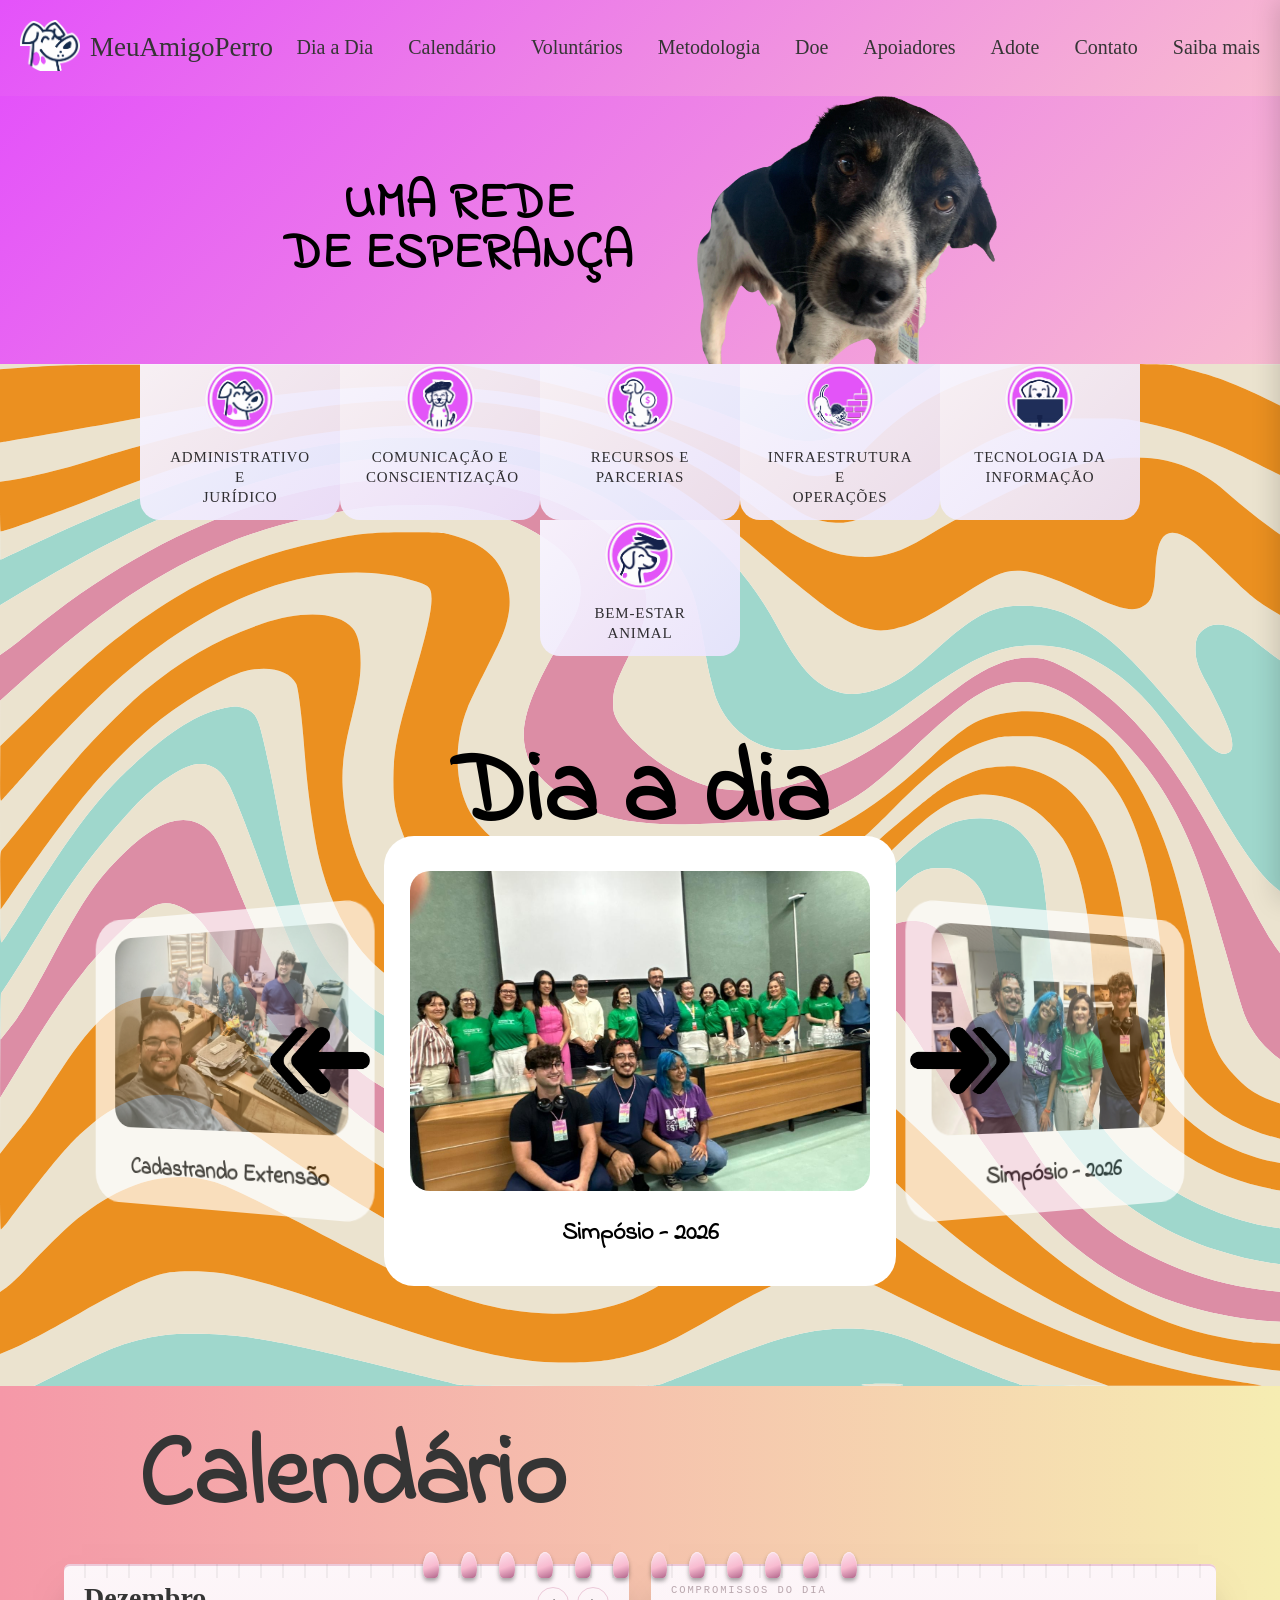
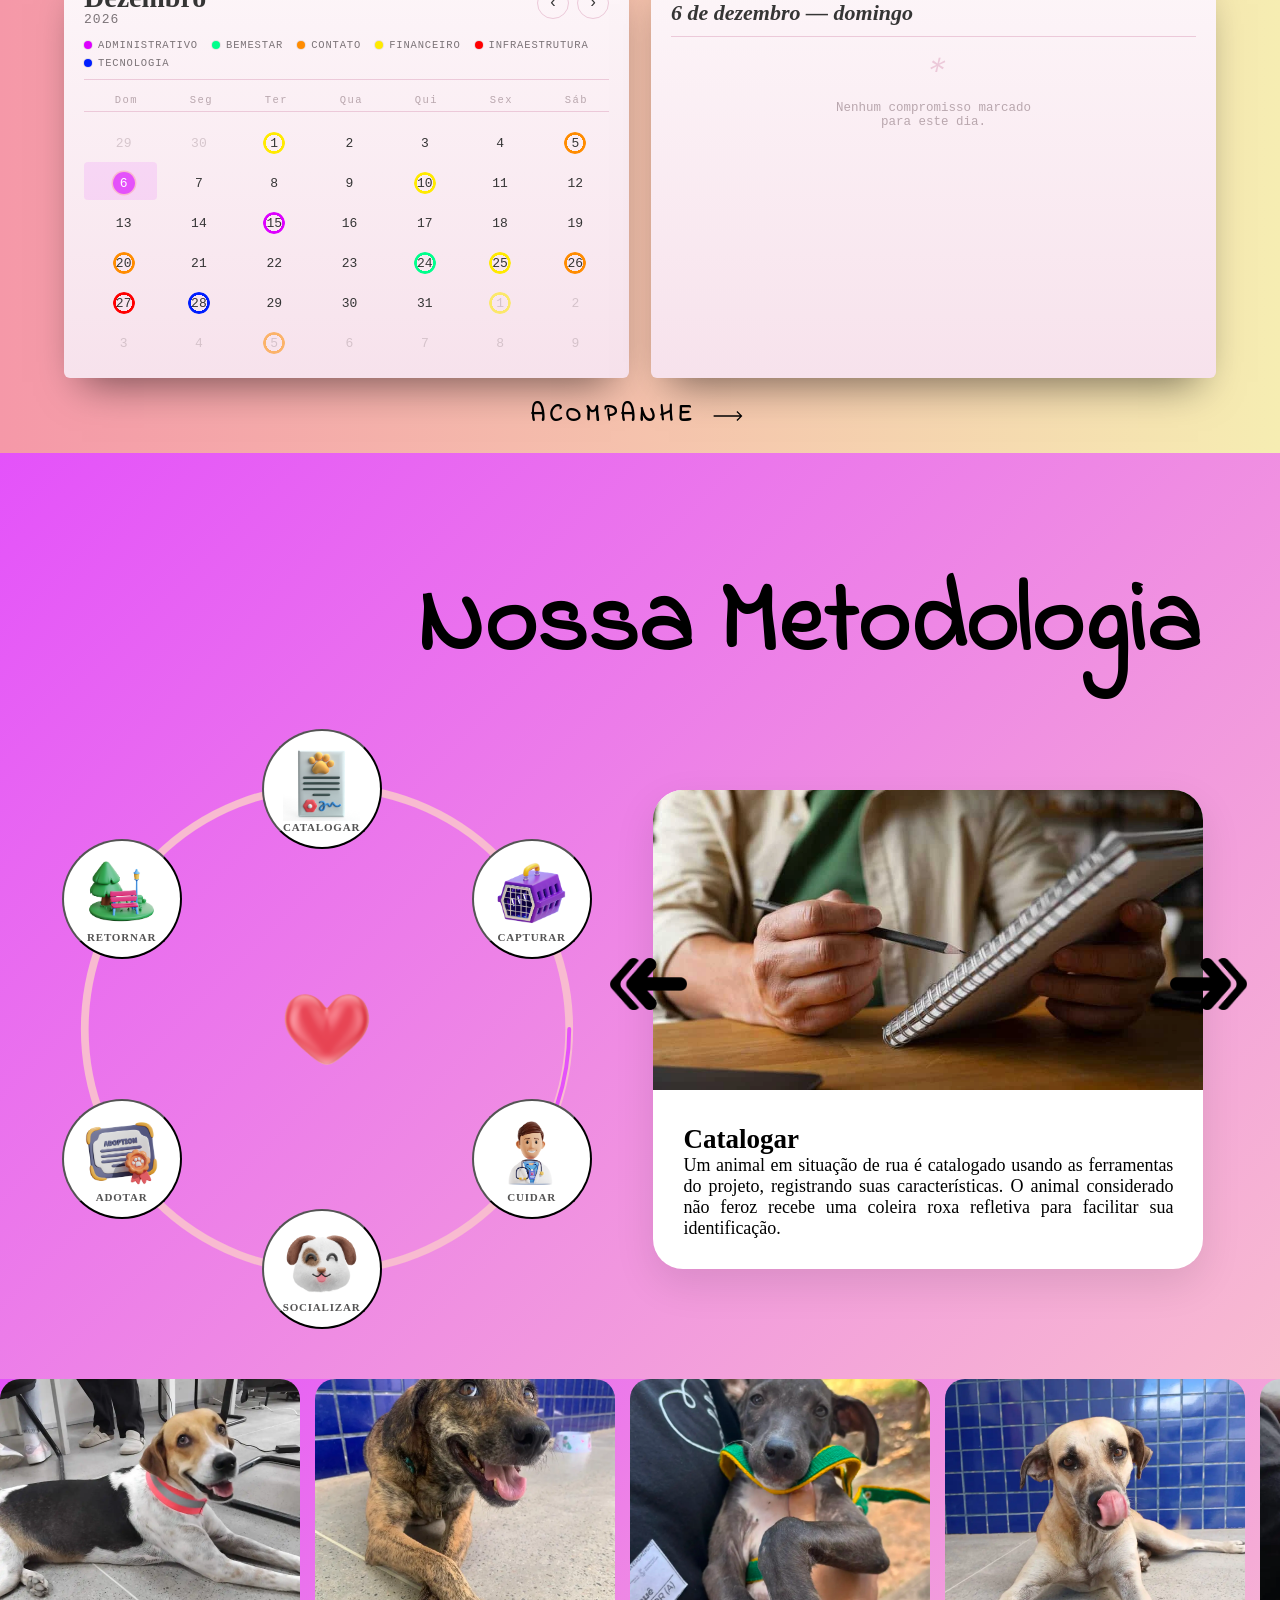
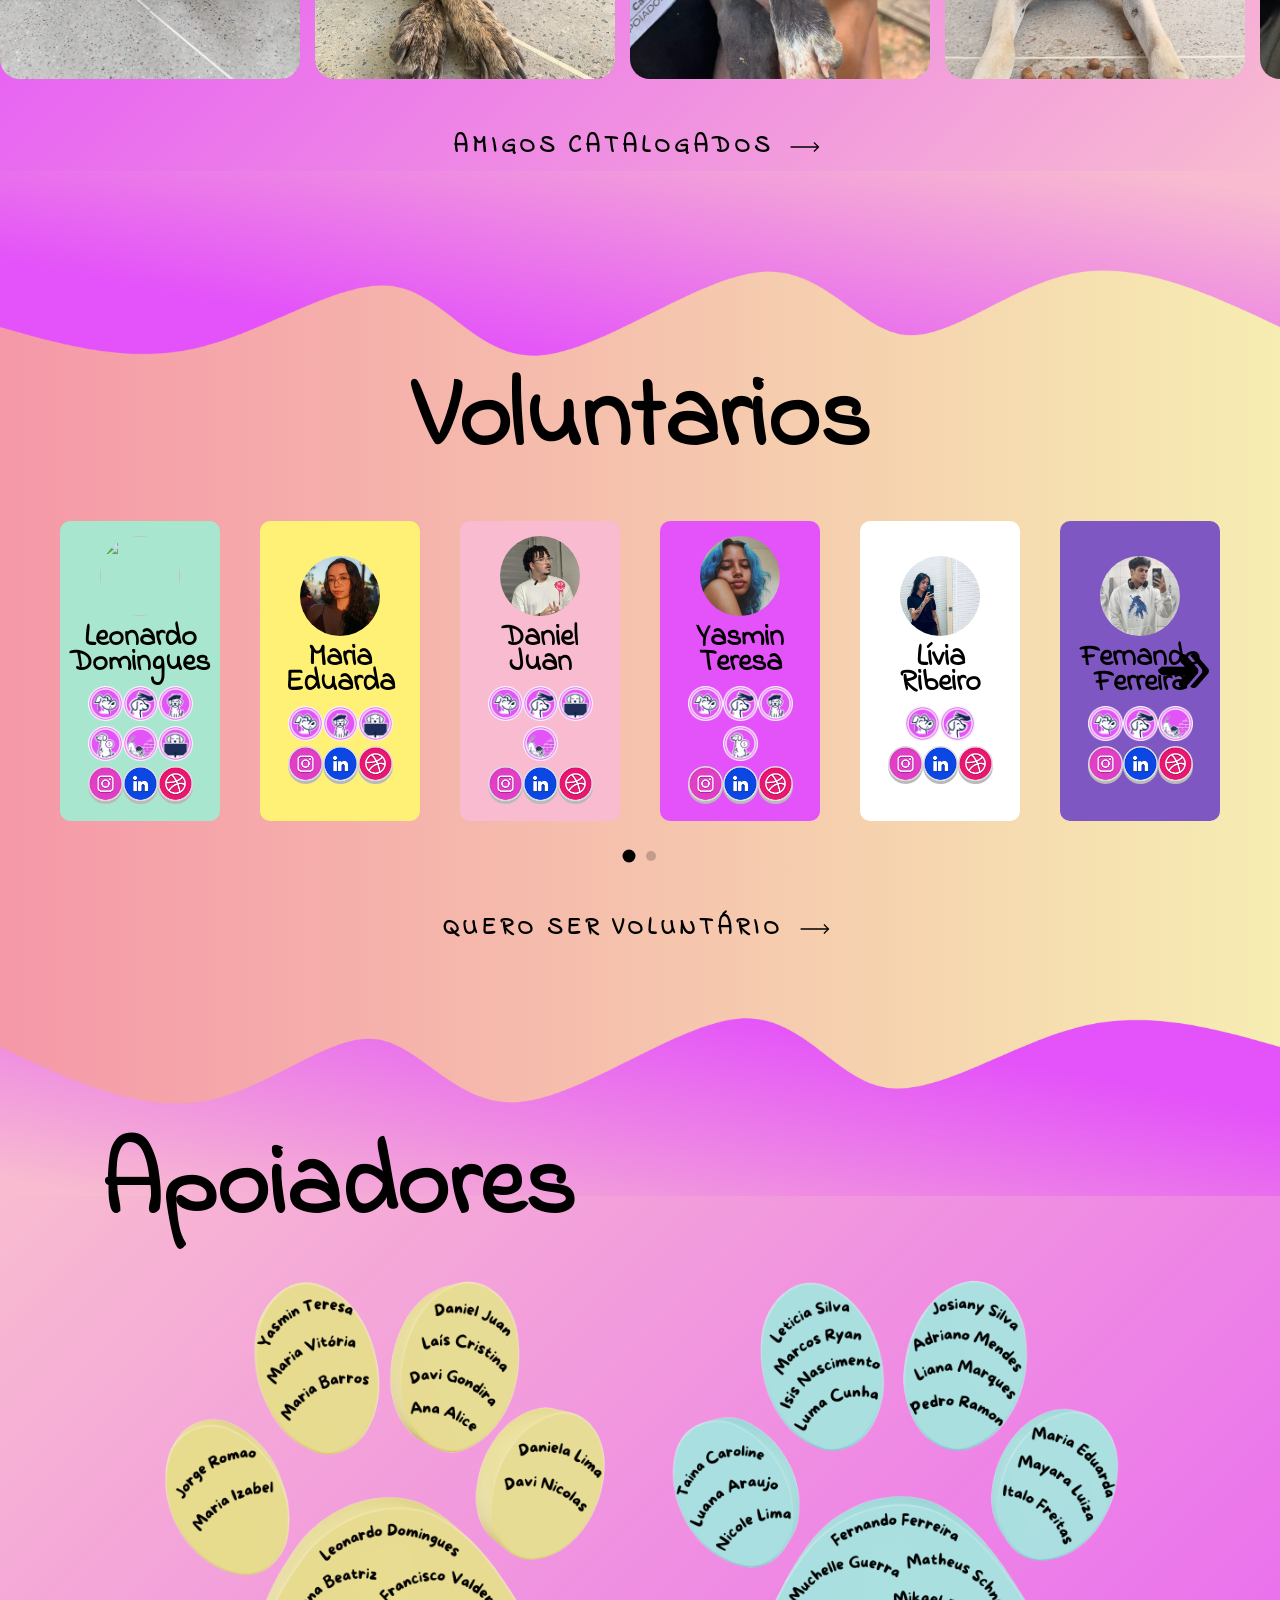
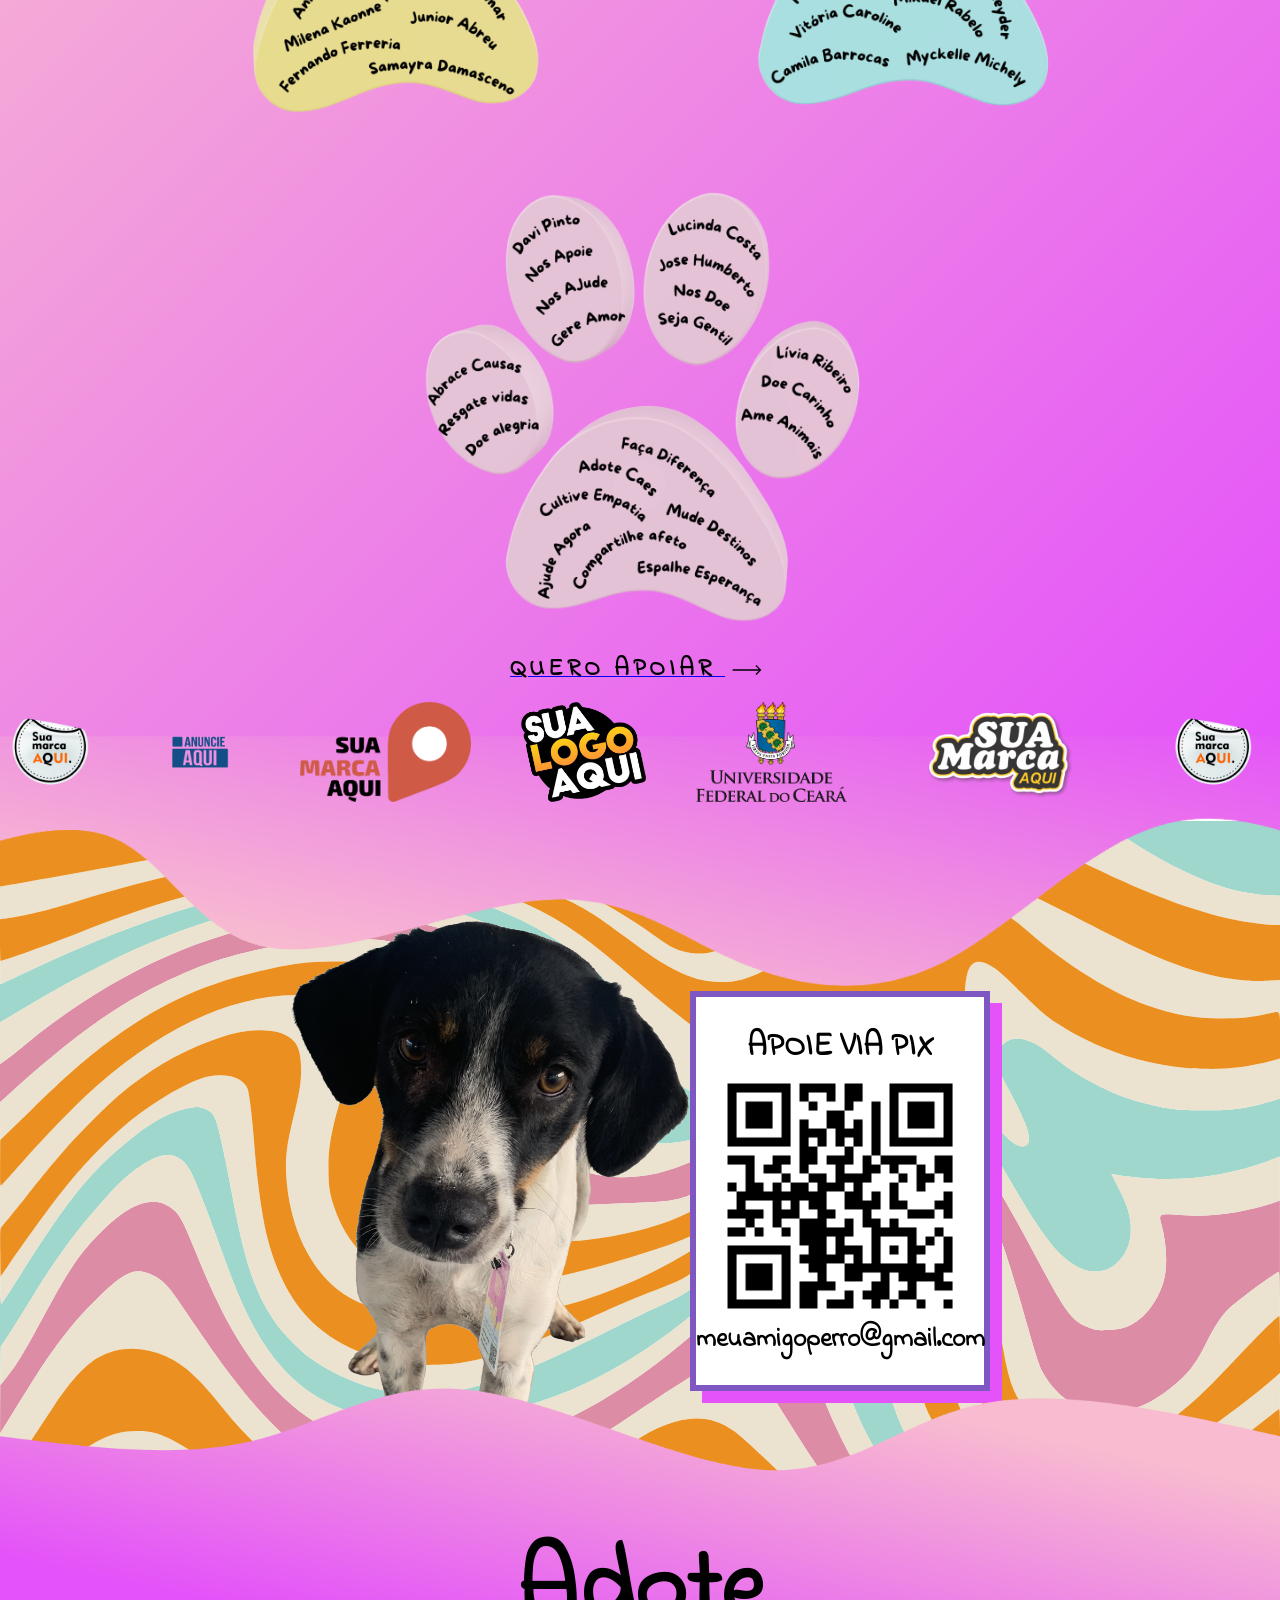
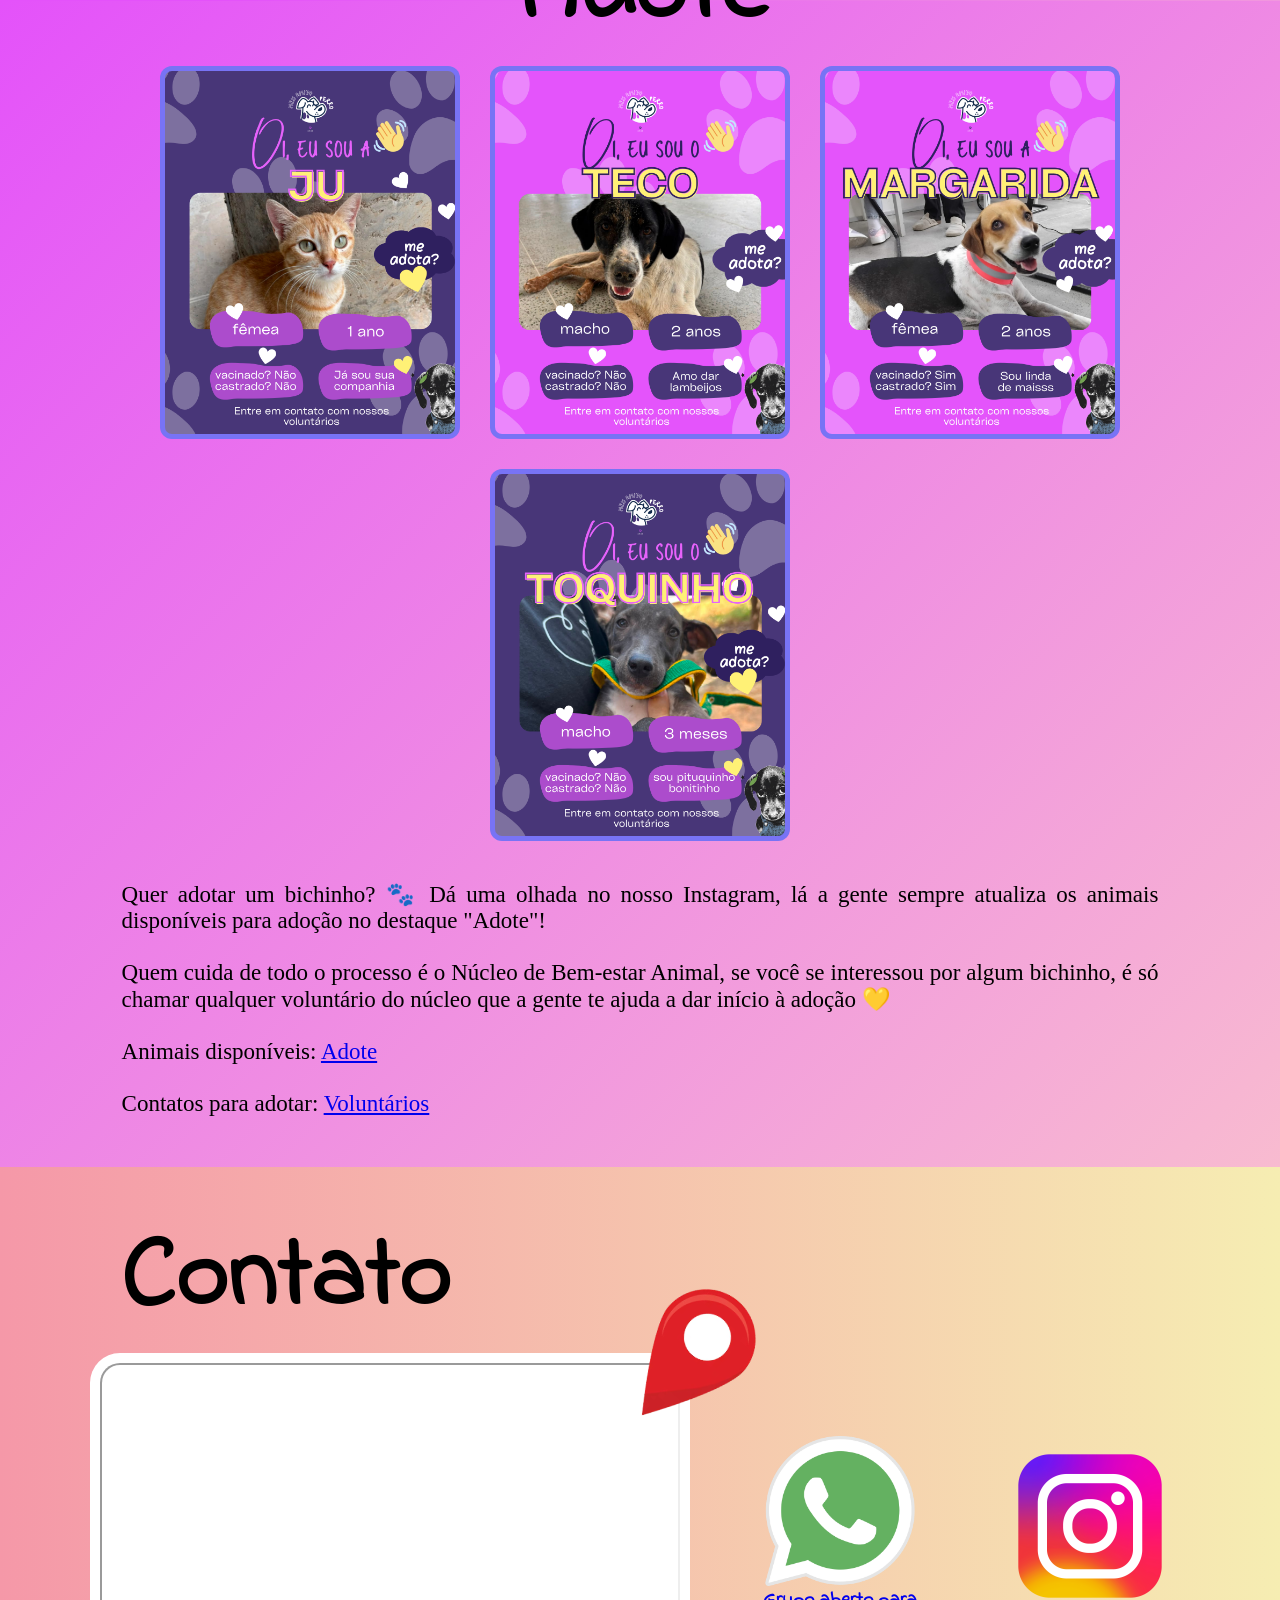
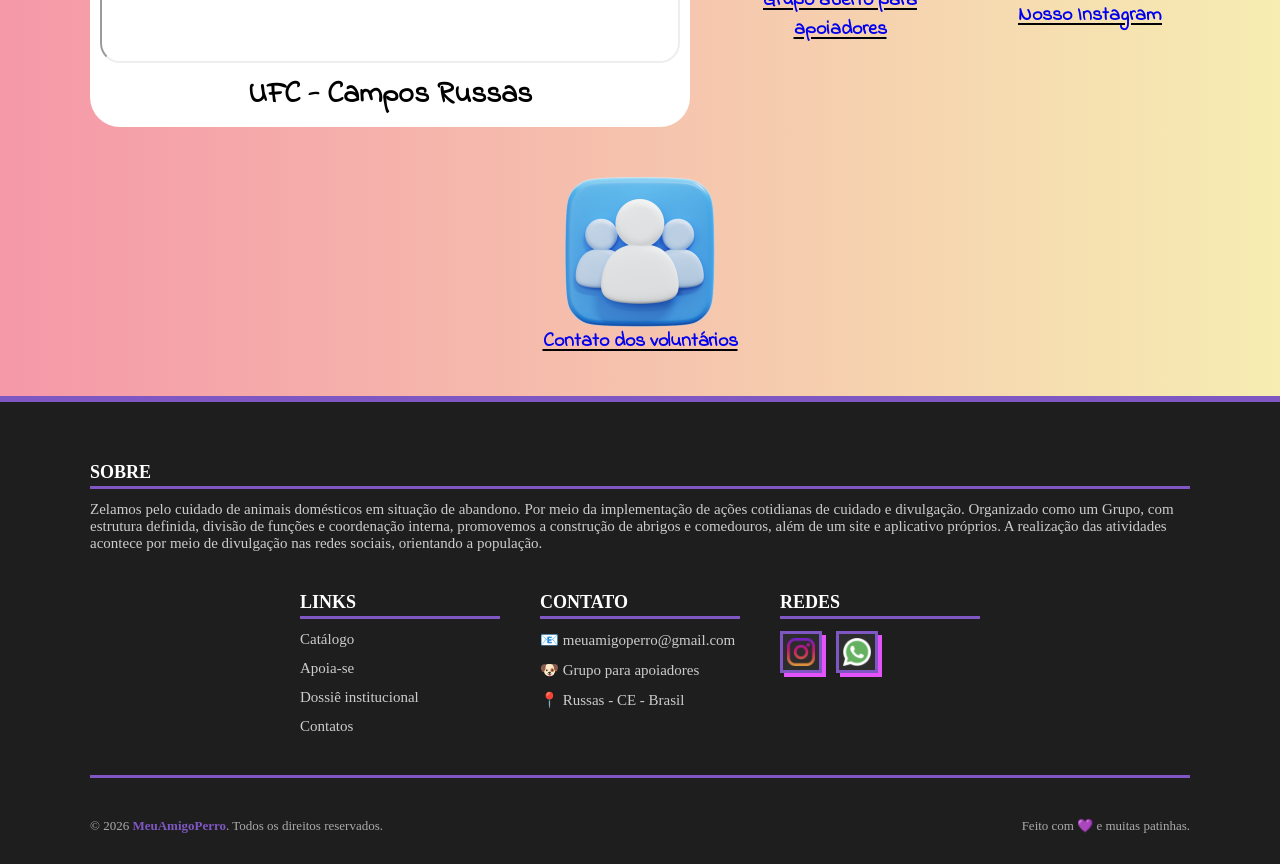
==== commit dab4358a: "Atualização" ====
--- a/index.html
+++ b/index.html
@@ -529,7 +529,7 @@
 
     </div>
 
-    <a class="link_seja_voluntario">
+    <a class="link_seja_voluntario" href="https://docs.google.com/forms/d/e/1FAIpQLSf9oLsYkchpRPx2CRYxz5_4hXEv3AtG6B6m6OTWknO6VICVNw/viewform?usp=header" target="_blank">
         
         <span class="hover_underline_animation"> Quero ser voluntário </span>
 
@@ -557,7 +557,7 @@
 
         </div>
 
-    <a class="link_apoiar">
+    <a class="link_apoiar" href="https://apoia.se/meuamigoperro" target="_blank">
         
         <span class="hover_underline_animation"> Quero apoiar </span>
 
@@ -746,9 +746,9 @@
 
         <div class="rodape_social">
 
-          <a href="#" title="Instagram"><img class="rodape_img" src="imgs/footer/instagram.png"></a>
-
-          <a href="#" title="WhatsApp"><img class="rodape_img"src="imgs/footer/whatsapp.png"></a>
+          <a href="https://www.instagram.com/meuamigoperro/" title="Instagram" target="_blank"><img class="rodape_img" src="imgs/footer/instagram.png"></a>
+
+          <a href="https://chat.whatsapp.com/FXrFr243Ca1GhEiCFZotCH" target="_blank" title="WhatsApp"><img class="rodape_img"src="imgs/footer/whatsapp.png"></a>
 
         </div>
 
--- a/css/voluntarios.css
+++ b/css/voluntarios.css
@@ -250,10 +250,11 @@
     border: none;
     background: none;
     cursor: pointer;
+    text-decoration: none;
     font-family: var(--fonte-titulo);
     margin-top: 50px;
     margin-right: 1020px;
-
+    
 }
 
 .link_seja_voluntario span {
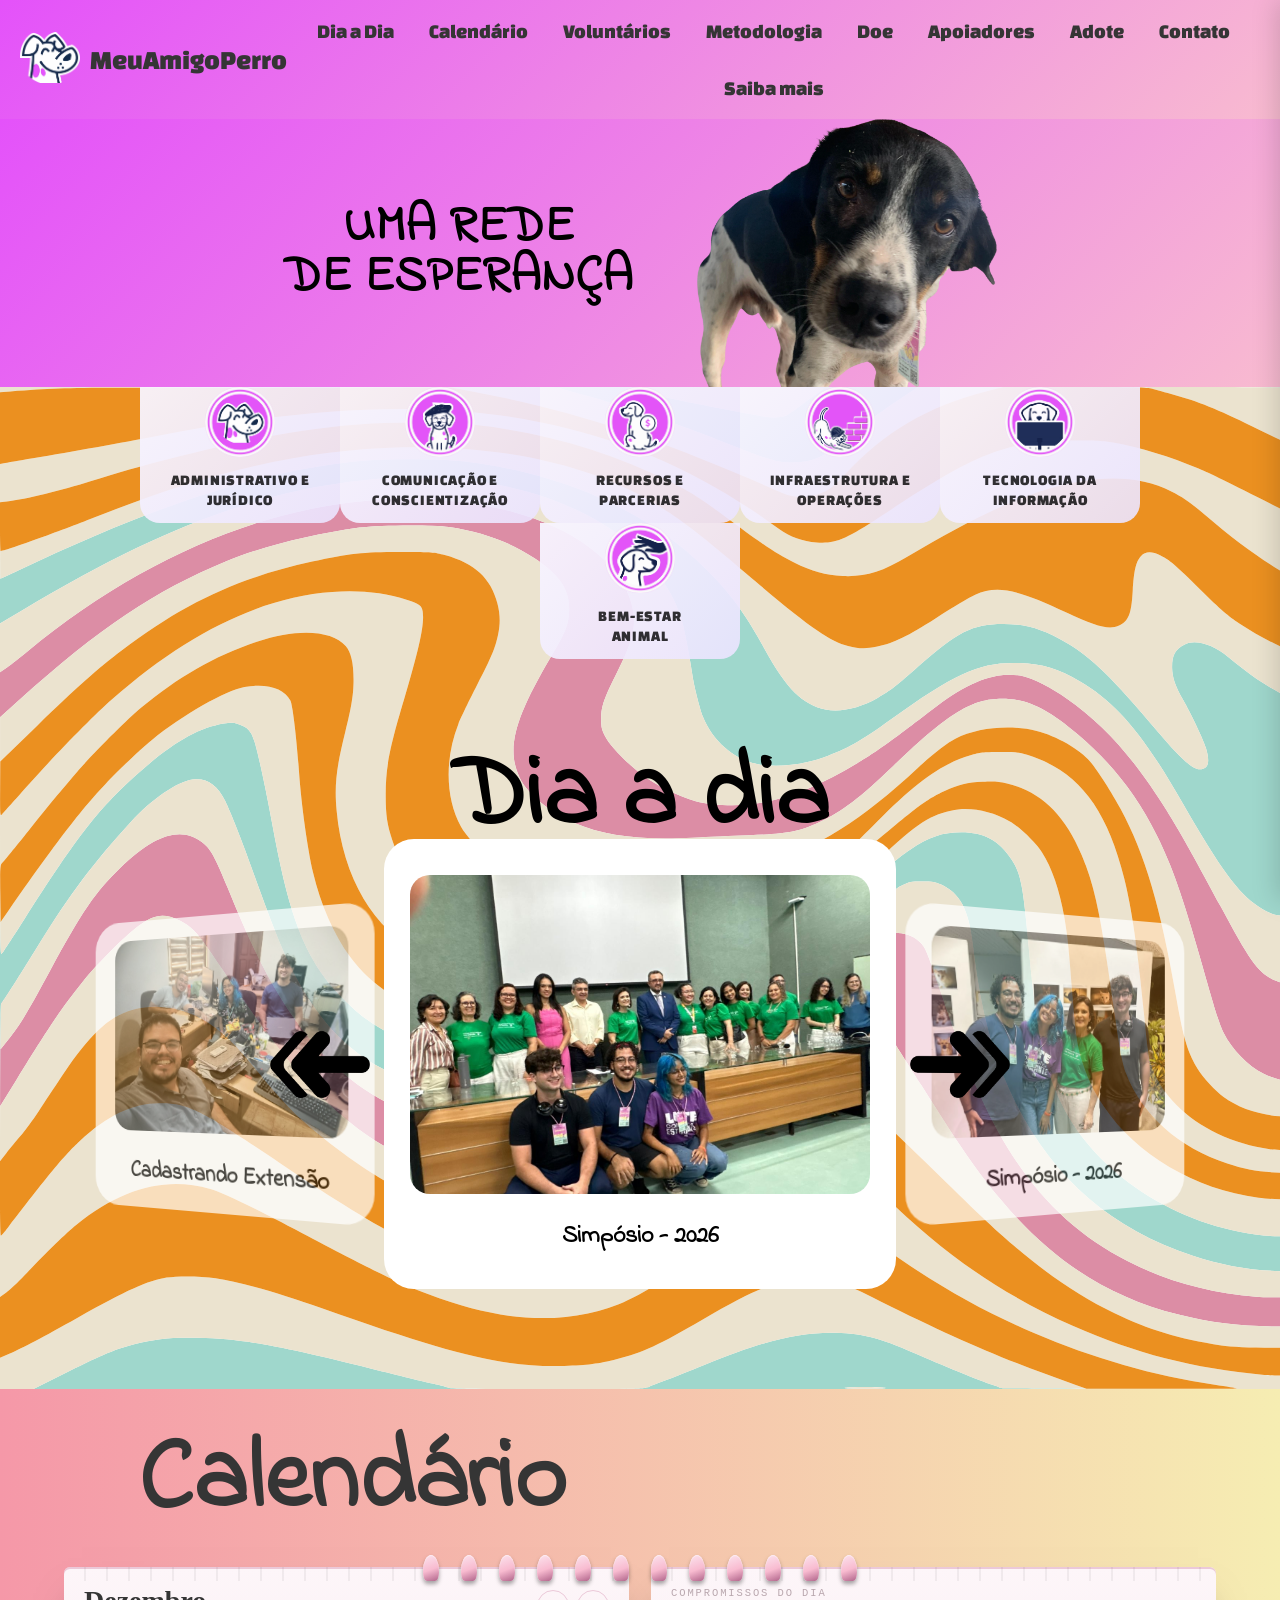
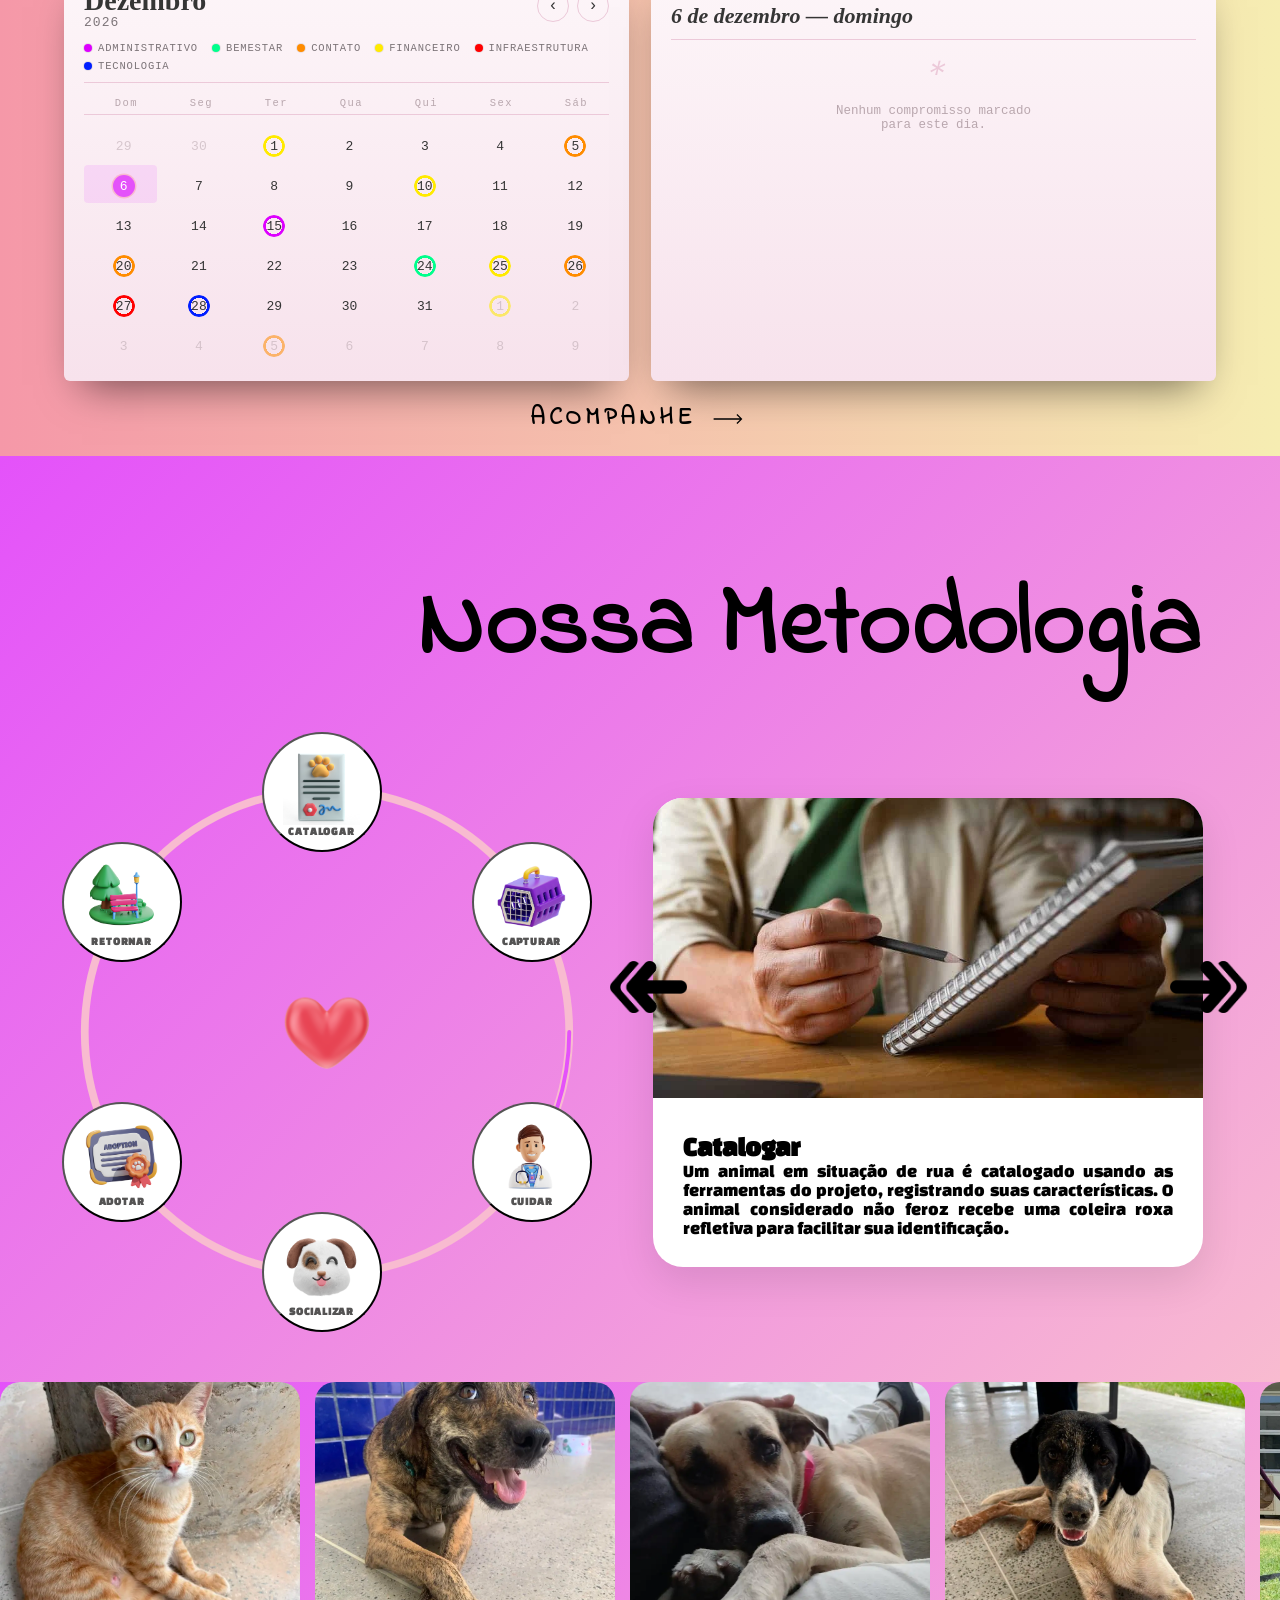
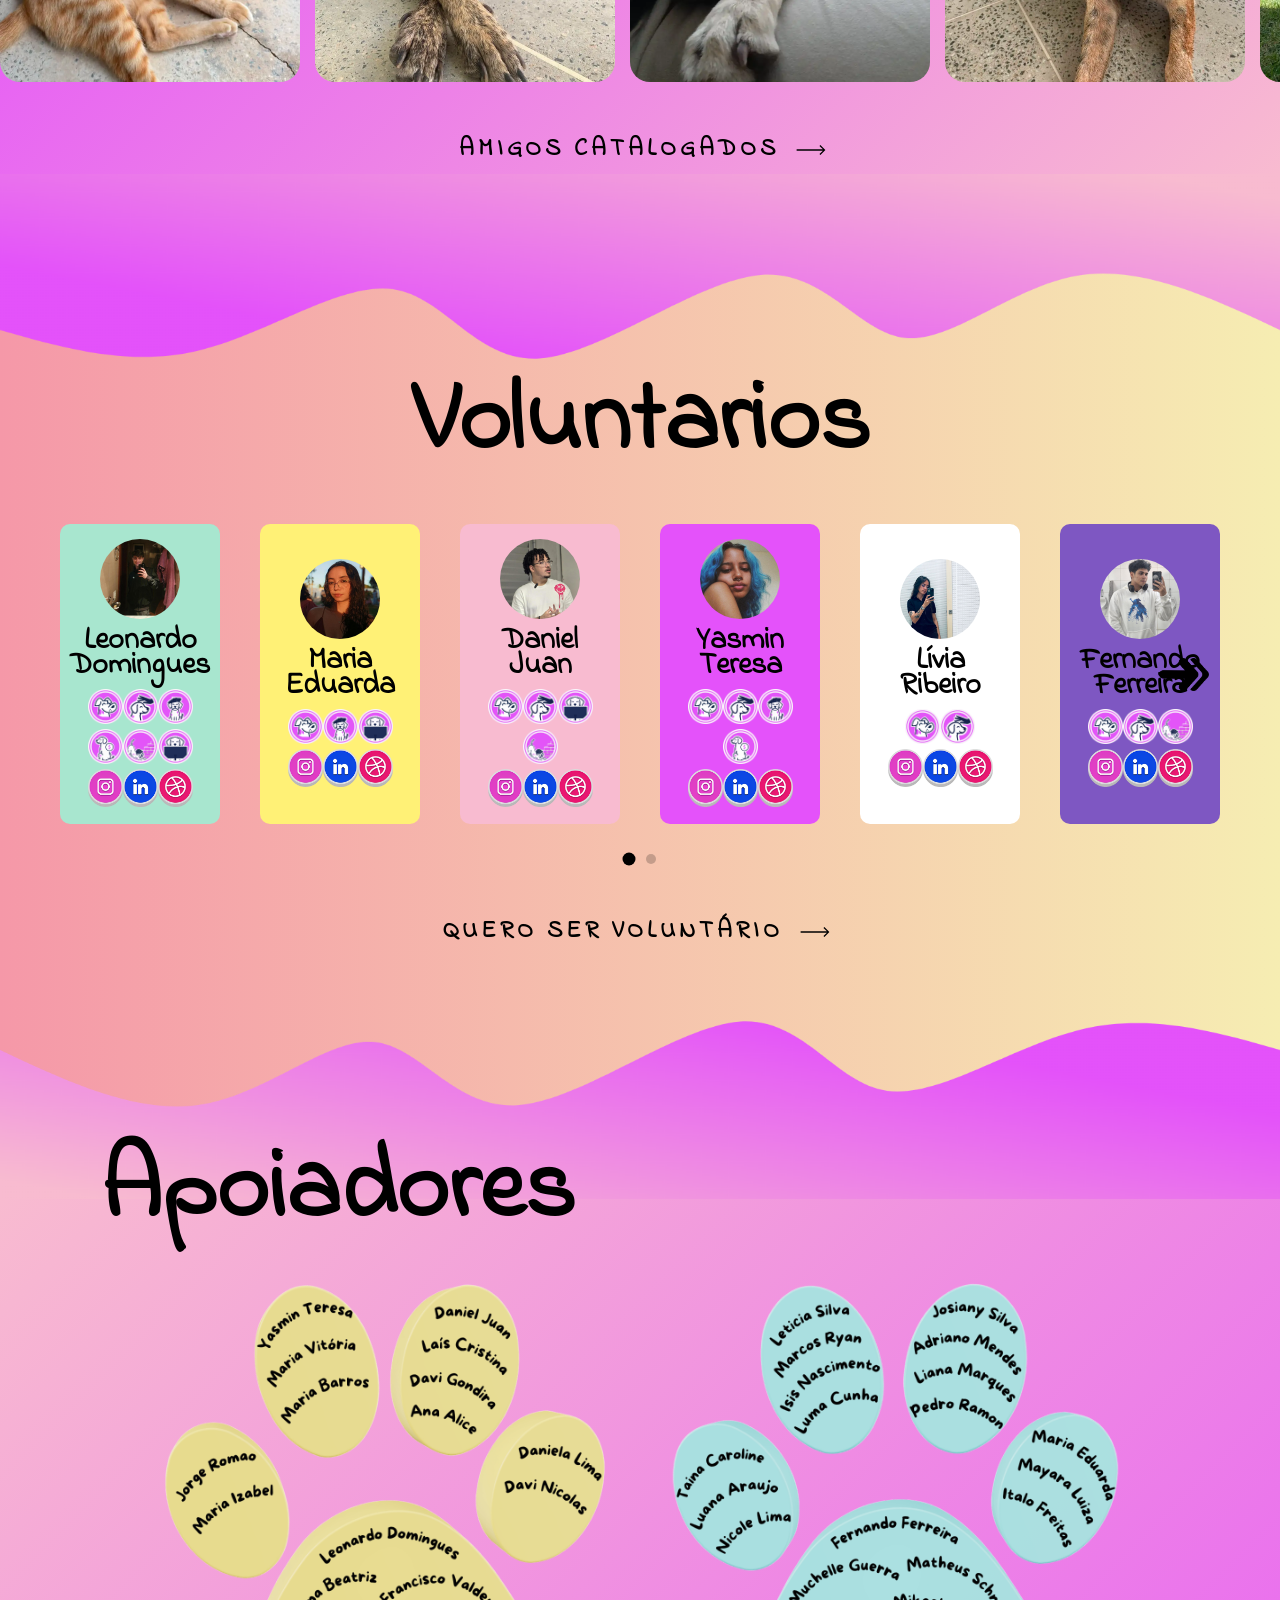
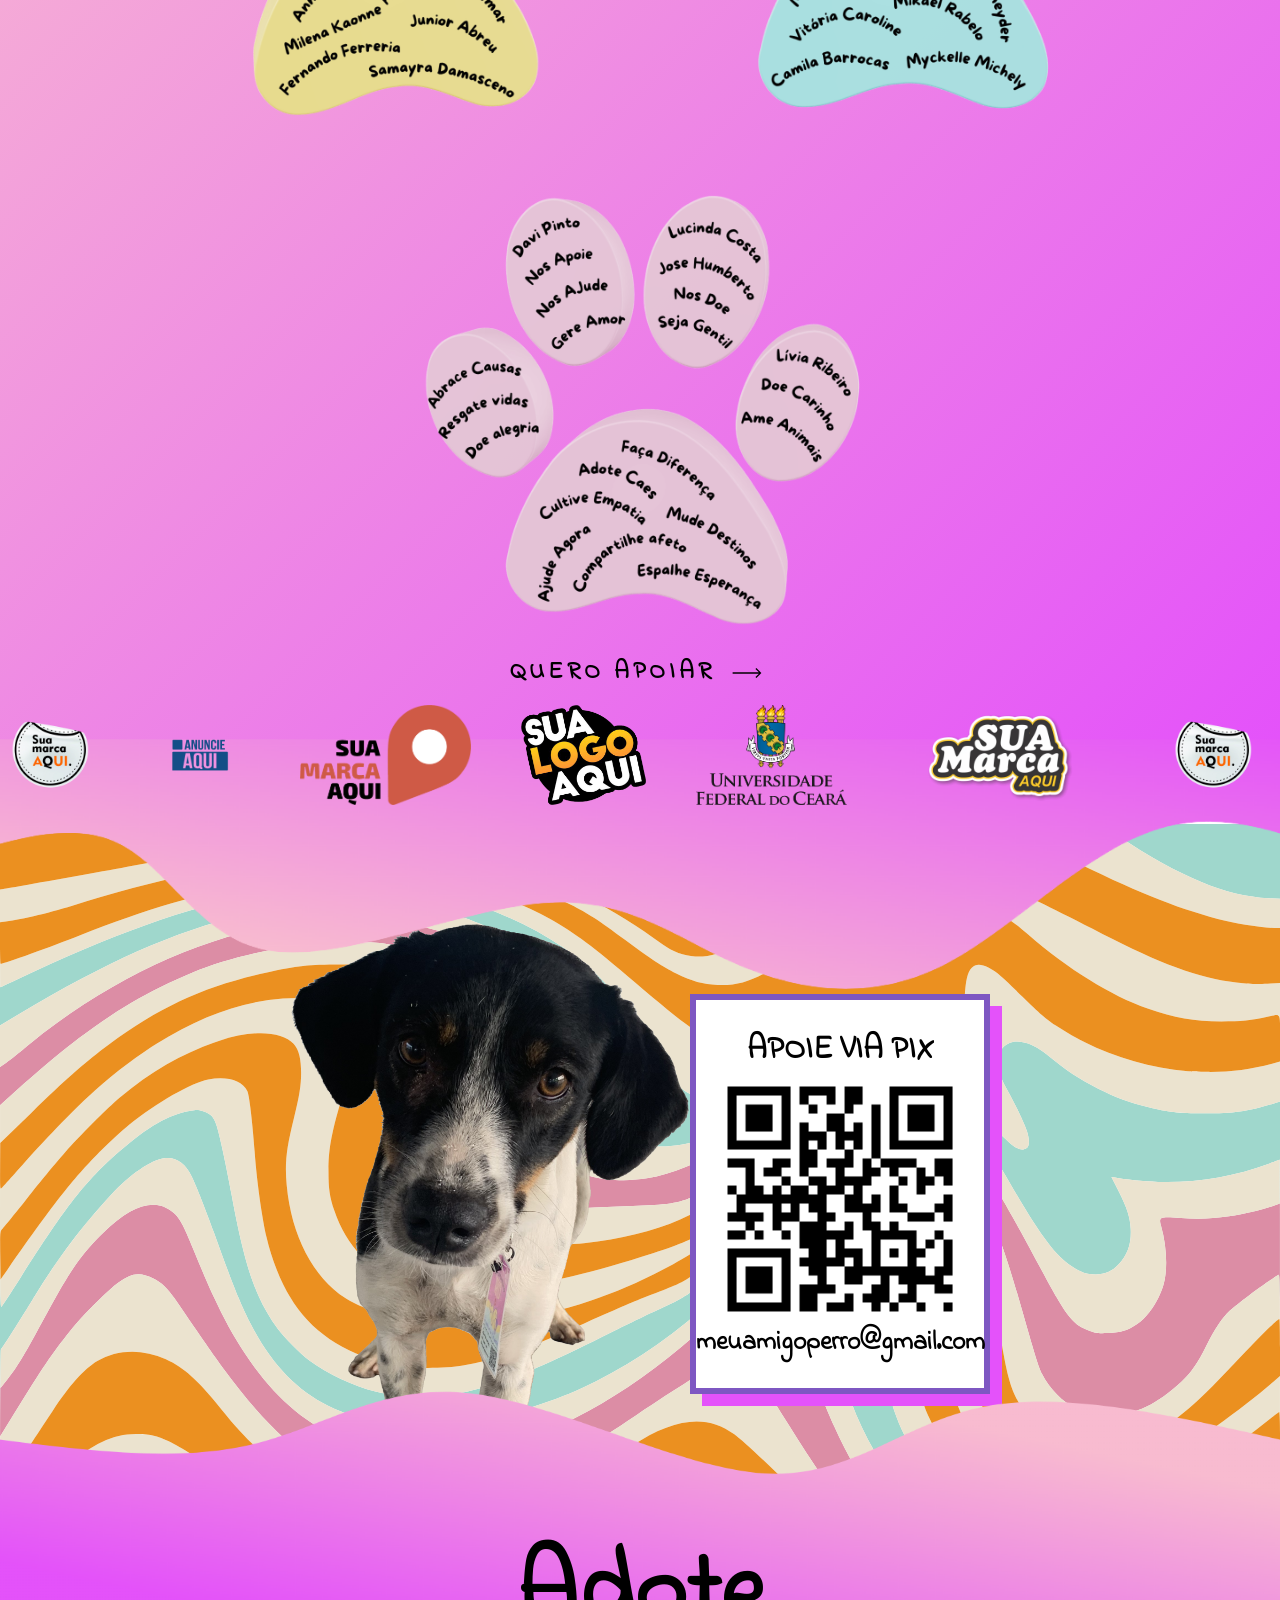
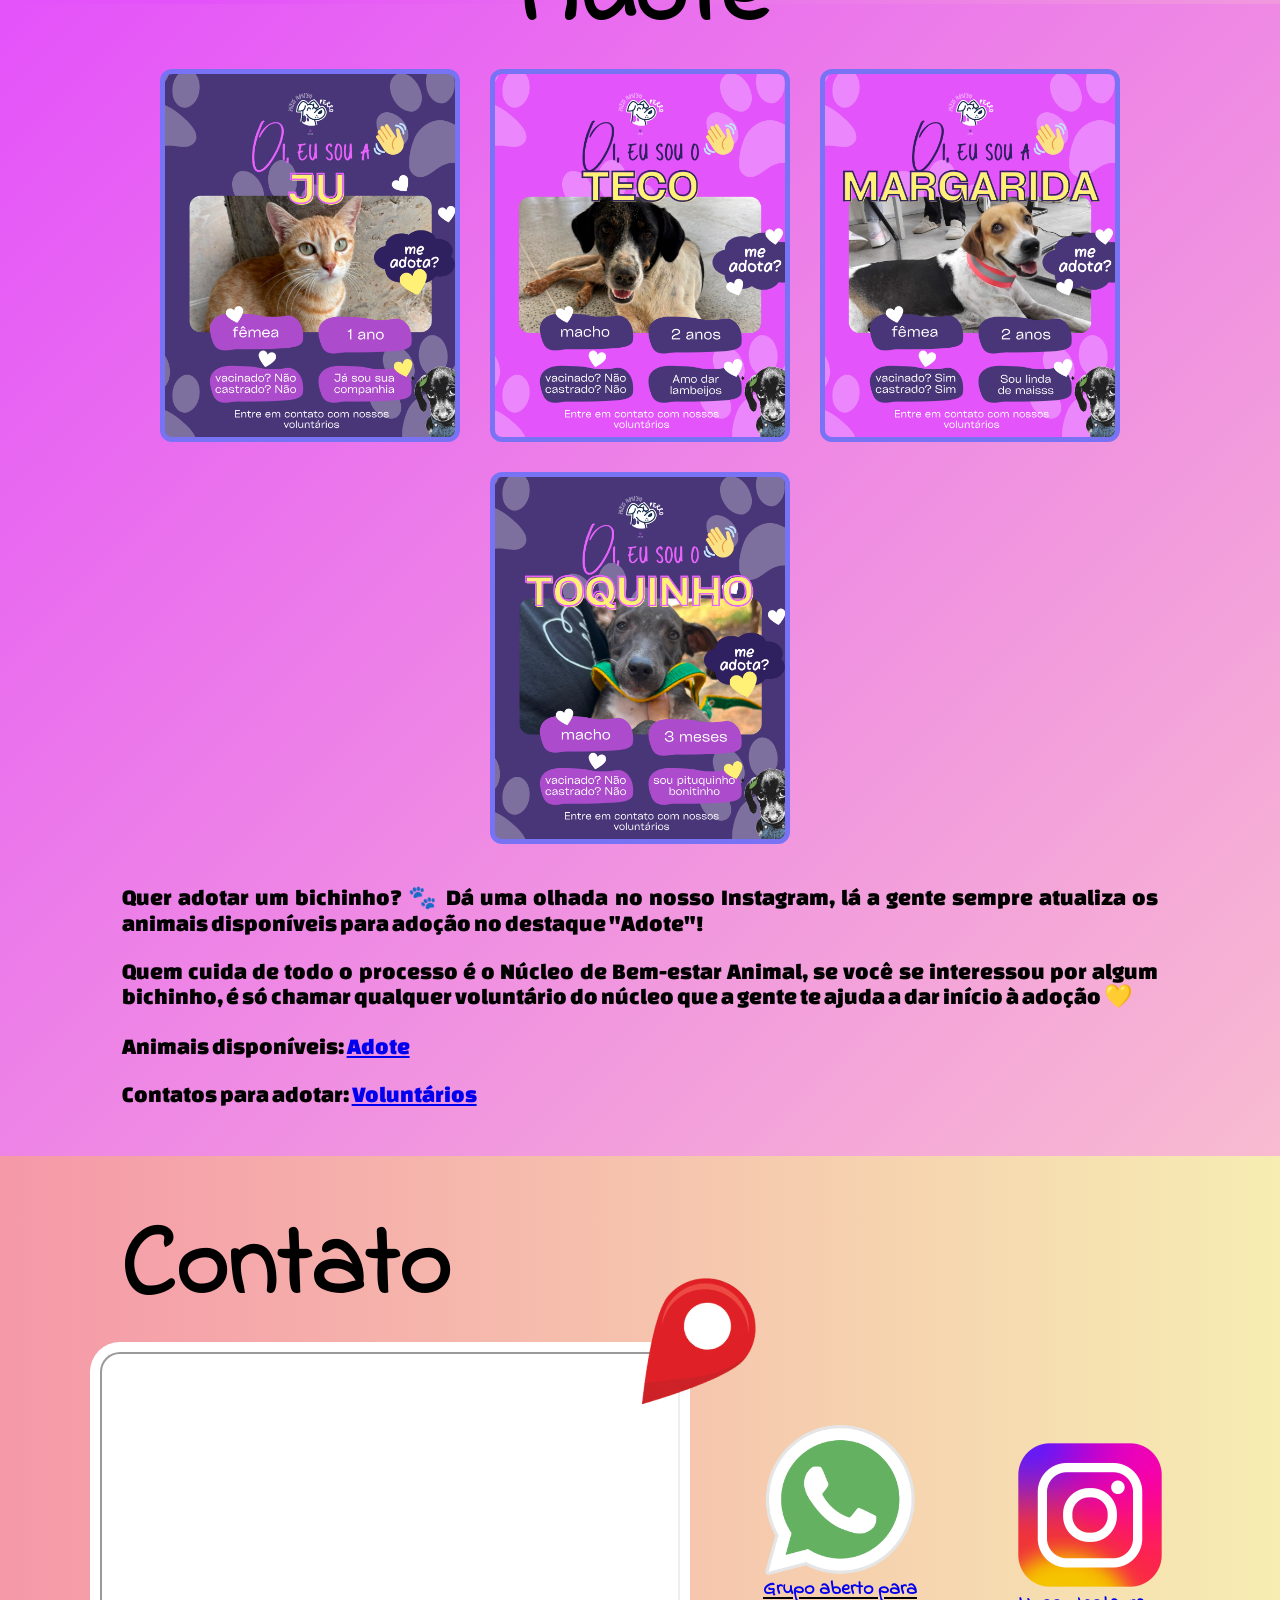
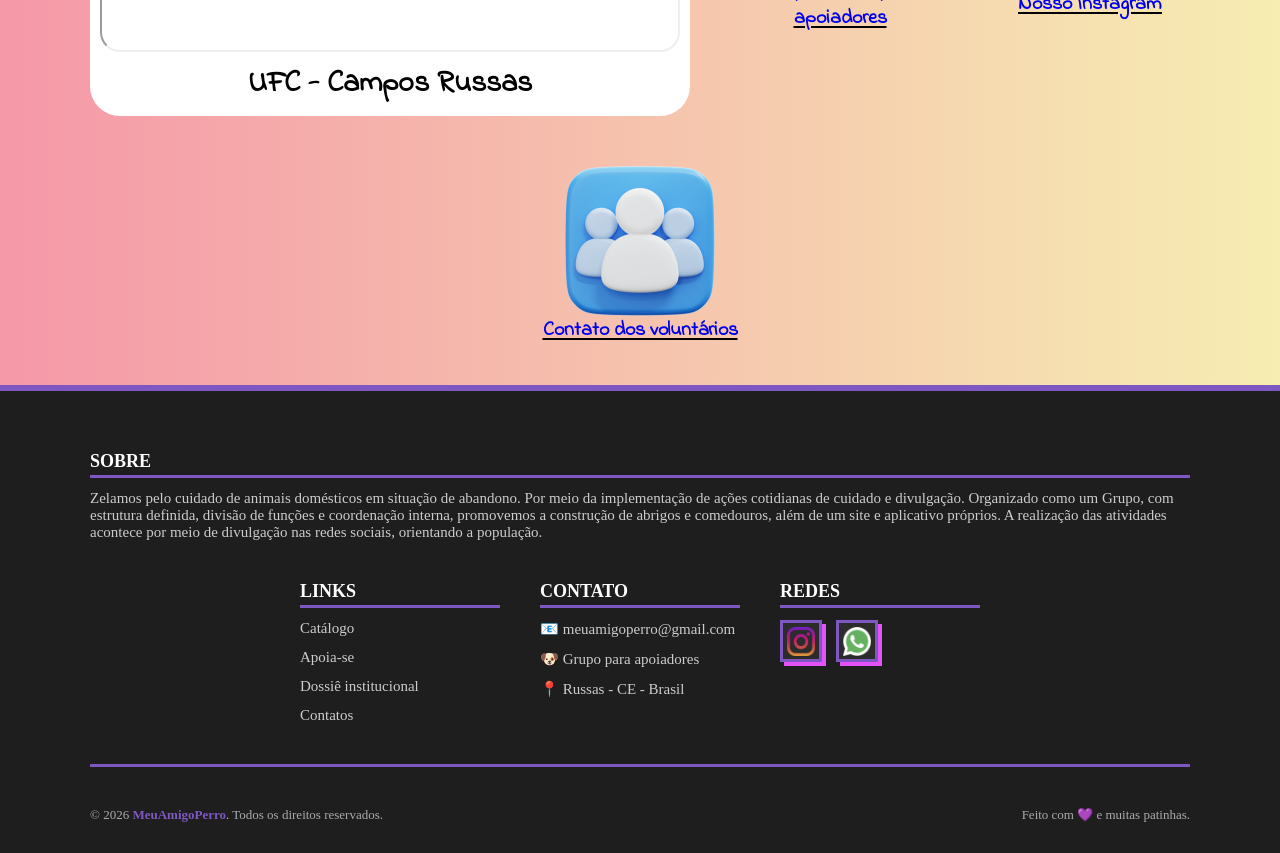
==== commit d87c3410: "Fonts" ====
--- a/index.html
+++ b/index.html
@@ -21,7 +21,7 @@
     <link rel="stylesheet" href="css/footer.css">
     <link rel="preconnect" href="https://fonts.googleapis.com">
     <link rel="preconnect" href="https://fonts.gstatic.com" crossorigin>
-    <link href="https://fonts.googleapis.com/css2?family=Geom:ital,wght@0,300..900;1,300..900&family=Indie+Flower&family=Special+Gothic:wght@400..700&display=swap" rel="stylesheet">
+    <link href="https://fonts.googleapis.com/css2?family=Changa+One:ital@1&family=Indie+Flower&display=swap" rel="stylesheet">
 </head>
 
 <body>
--- a/css/global.css
+++ b/css/global.css
@@ -8,7 +8,7 @@
   --gradiente-terciario: linear-gradient(90deg, #f598a8, #f6edb2);
 
   --fonte-titulo: "Indie Flower", cursive;
-  --fonte-sub-titulo: "Hanga One", cursive;
+  --fonte-sub-titulo: "Changa One", sans-serif;
 
 }
 
@@ -28,28 +28,3 @@
   flex-direction: column;
 
 }
-
-.font-hanga-one-regular-italic-nucleos {
-
-  font-family: "Changa One", sans-serif;
-  font-weight: bold;
-  font-style: italic;
-
-}
-
-.font-geom-header {
-
-  font-family: "Geom", sans-serif;
-  font-optical-sizing: auto;
-  font-weight: 300;
-  font-style: normal;
-
-}
-
-.font-indie-flower-banner {
-
-  font-family: "Indie Flower", cursive;
-  font-weight: 0;
-  font-style: normal;
-
-}
--- a/css/calendario.css
+++ b/css/calendario.css
@@ -489,6 +489,12 @@
 
     }
 
+    .link_calendario {
+
+        margin-left: 23px;
+
+    }
+
 }
 
 @media (prefers-reduced-motion: reduce){
--- a/css/animais.css
+++ b/css/animais.css
@@ -132,7 +132,9 @@
 
     .link_catalogo{
 
+        text-align: center;
         margin-right: 0px;
+        margin-left: 12px;
 
     }
     
--- a/css/apoiadores.css
+++ b/css/apoiadores.css
@@ -67,6 +67,7 @@
     border: none;
     background: none;
     cursor: pointer;
+    text-decoration: none;
     font-family: var(--fonte-titulo);
     padding-top: 20px;
     padding-bottom: 50px;
@@ -169,6 +170,7 @@
 
     .link_apoiar{
 
+        margin-left: 28px;
         margin-right: 0px;
 
     }
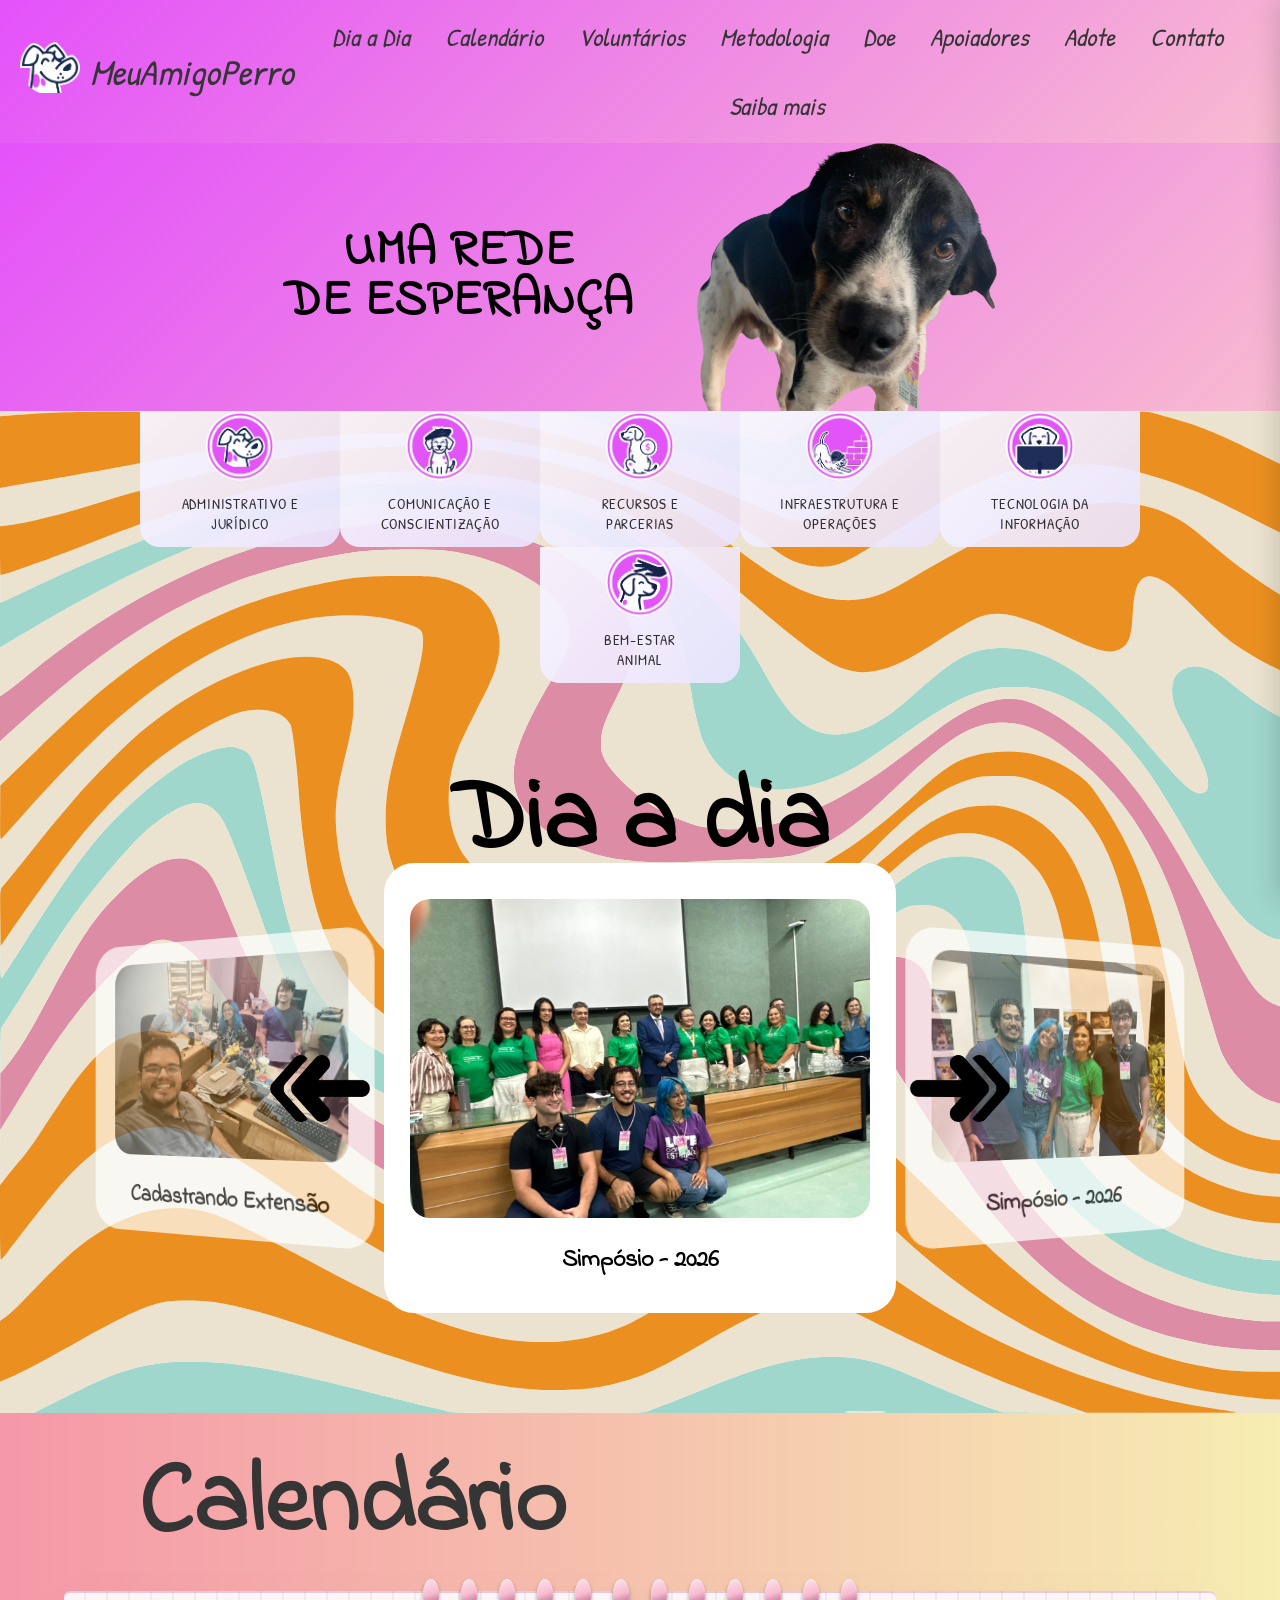
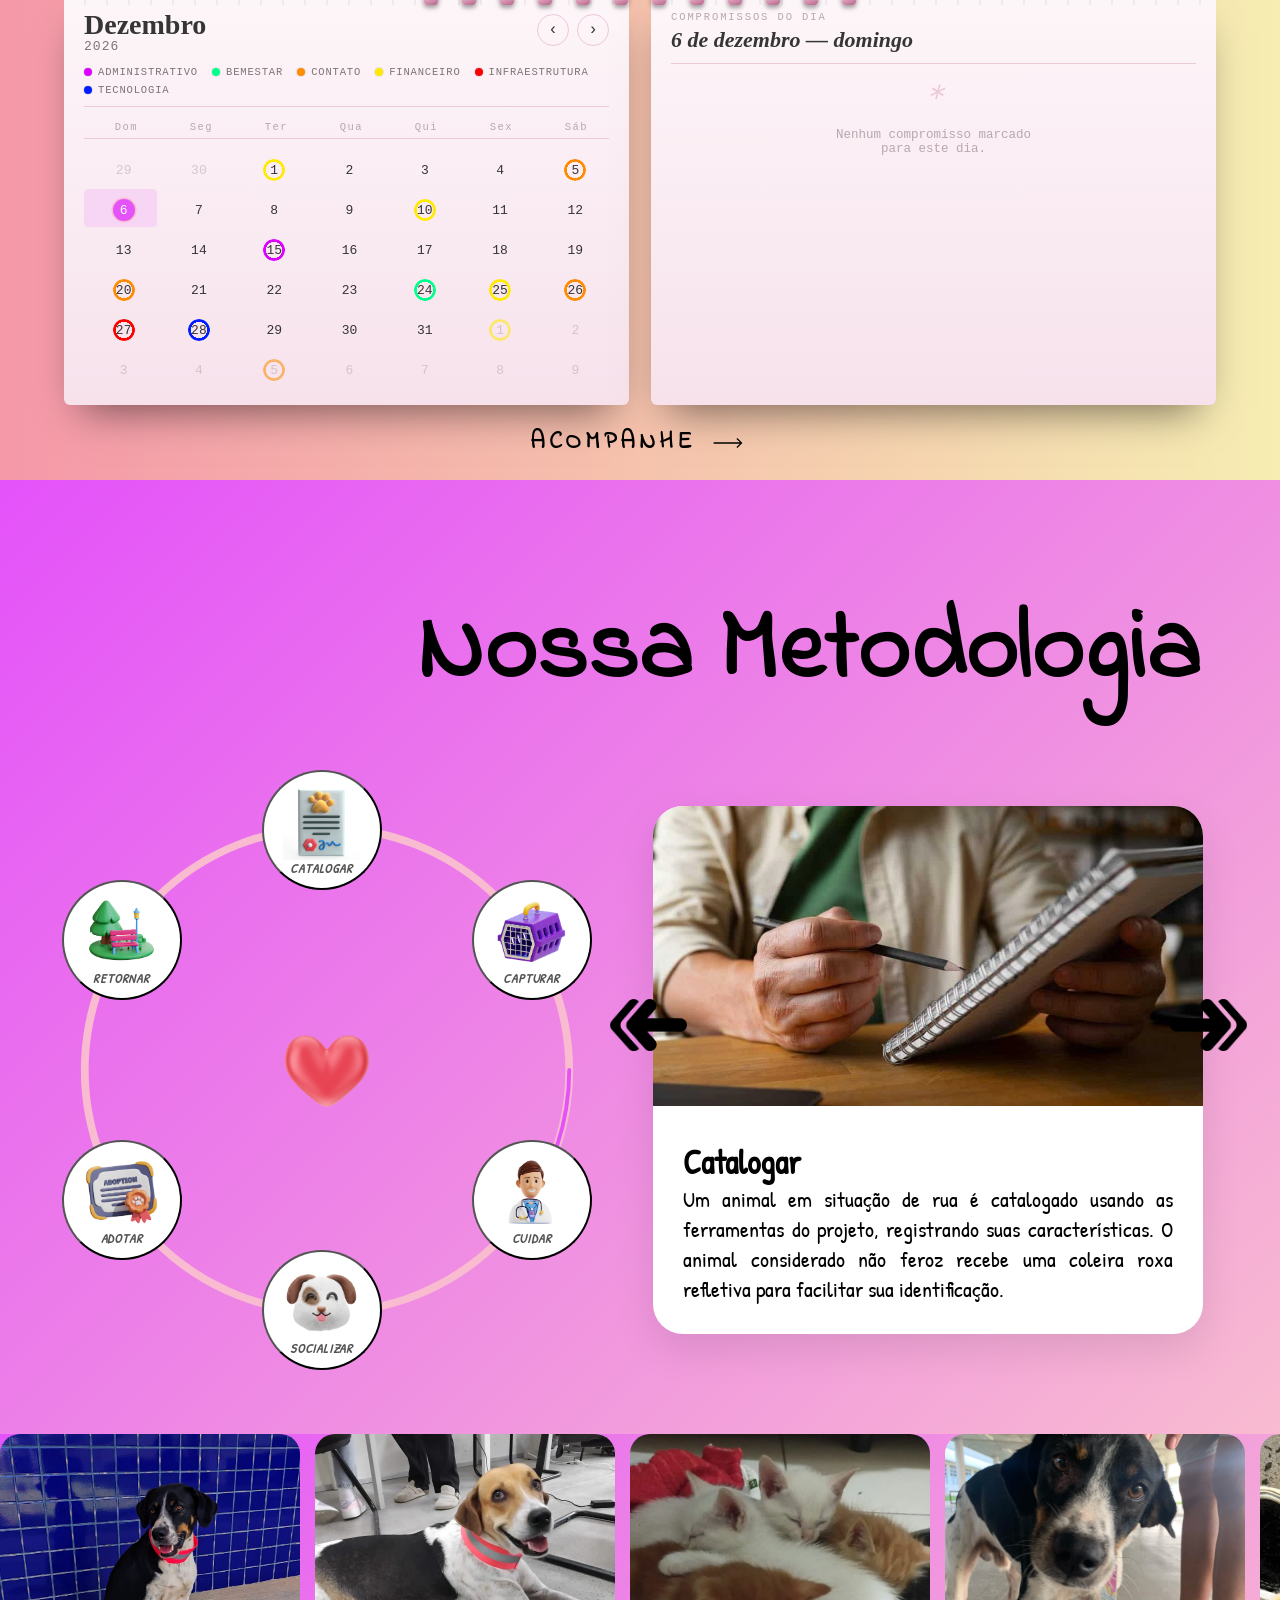
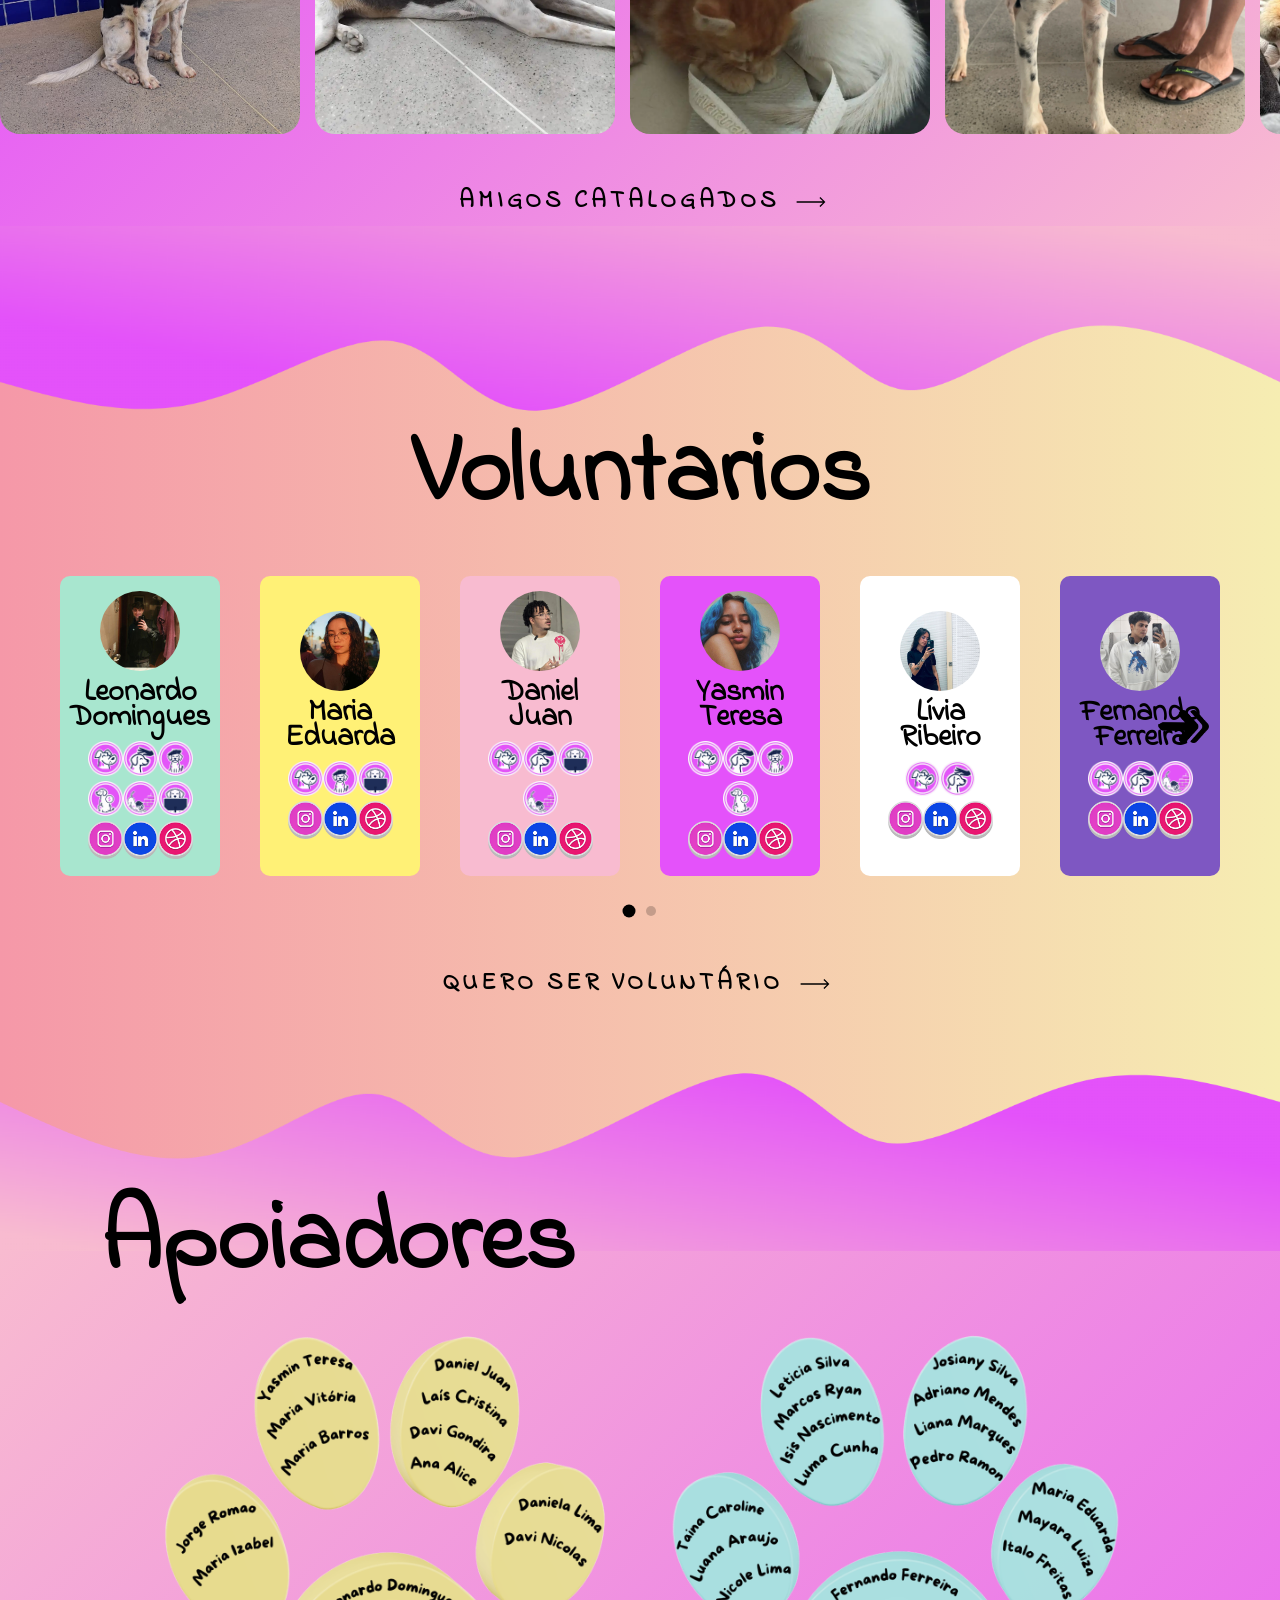
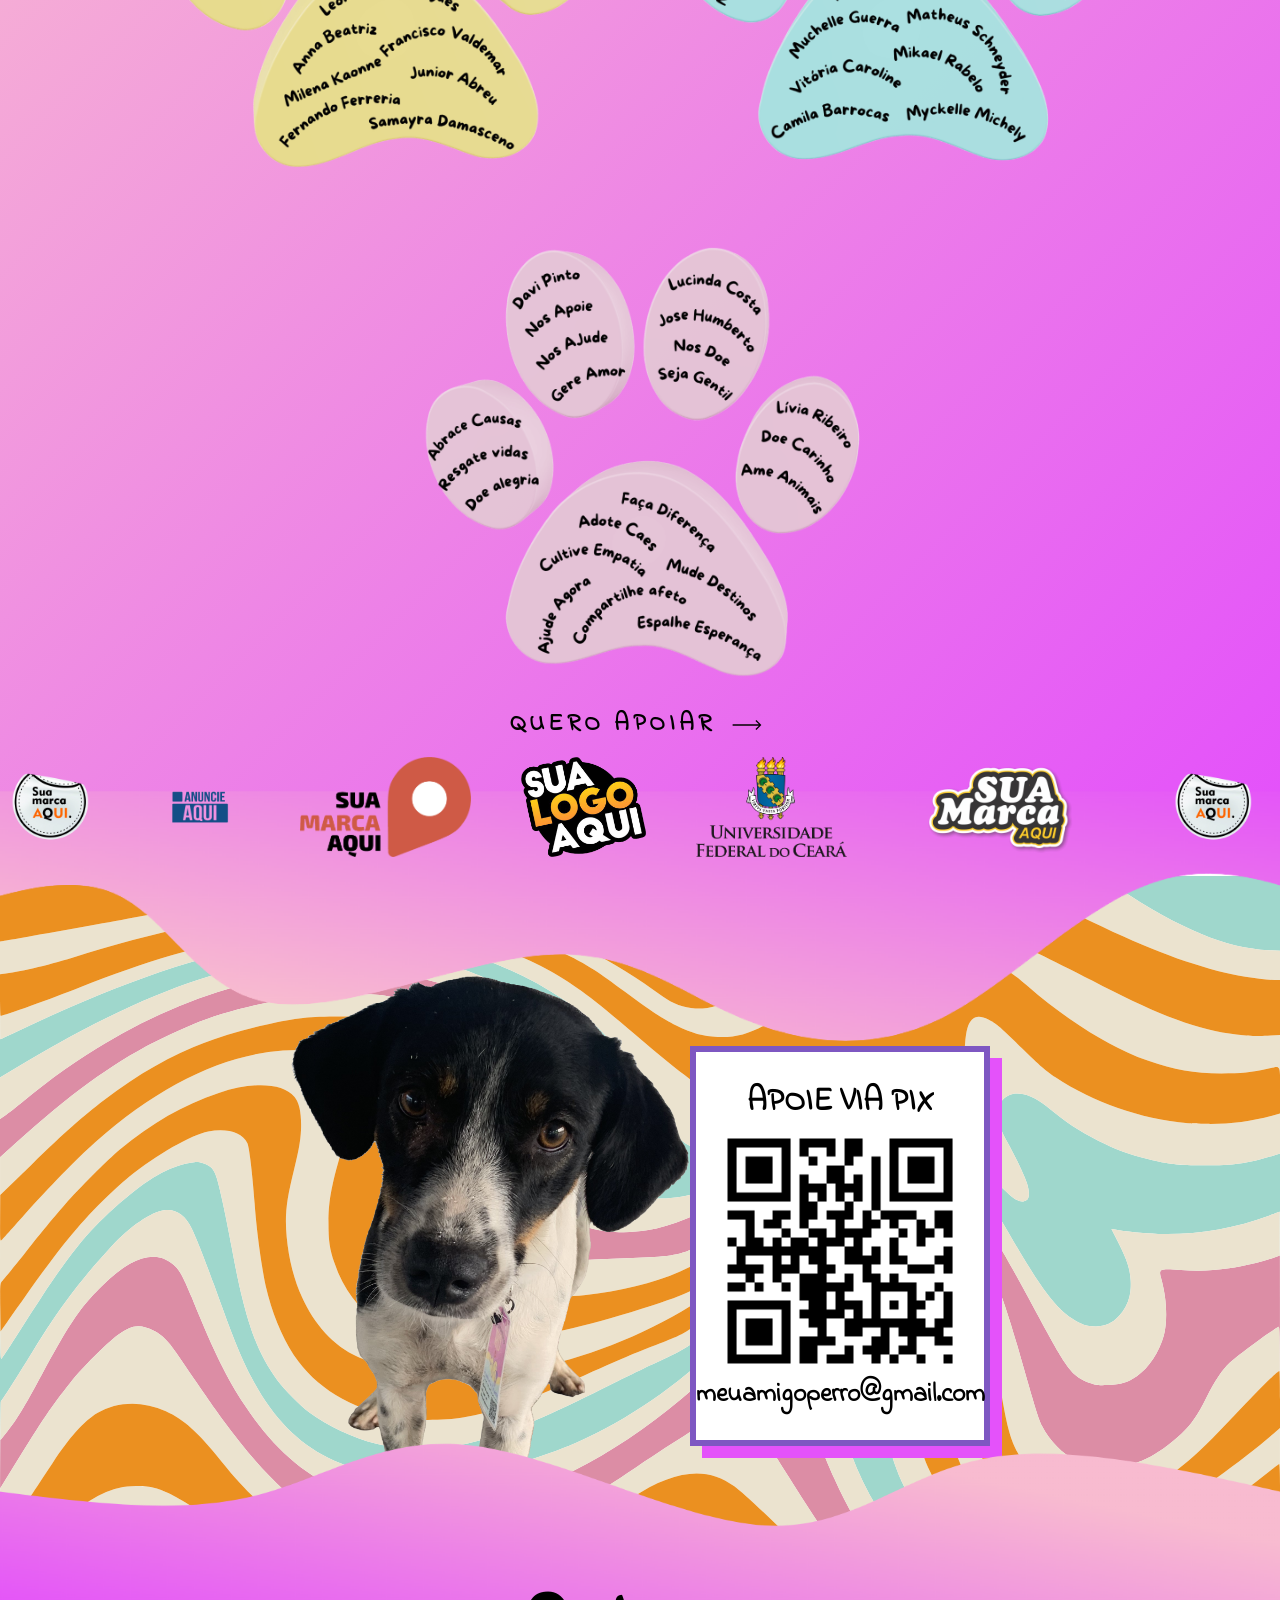
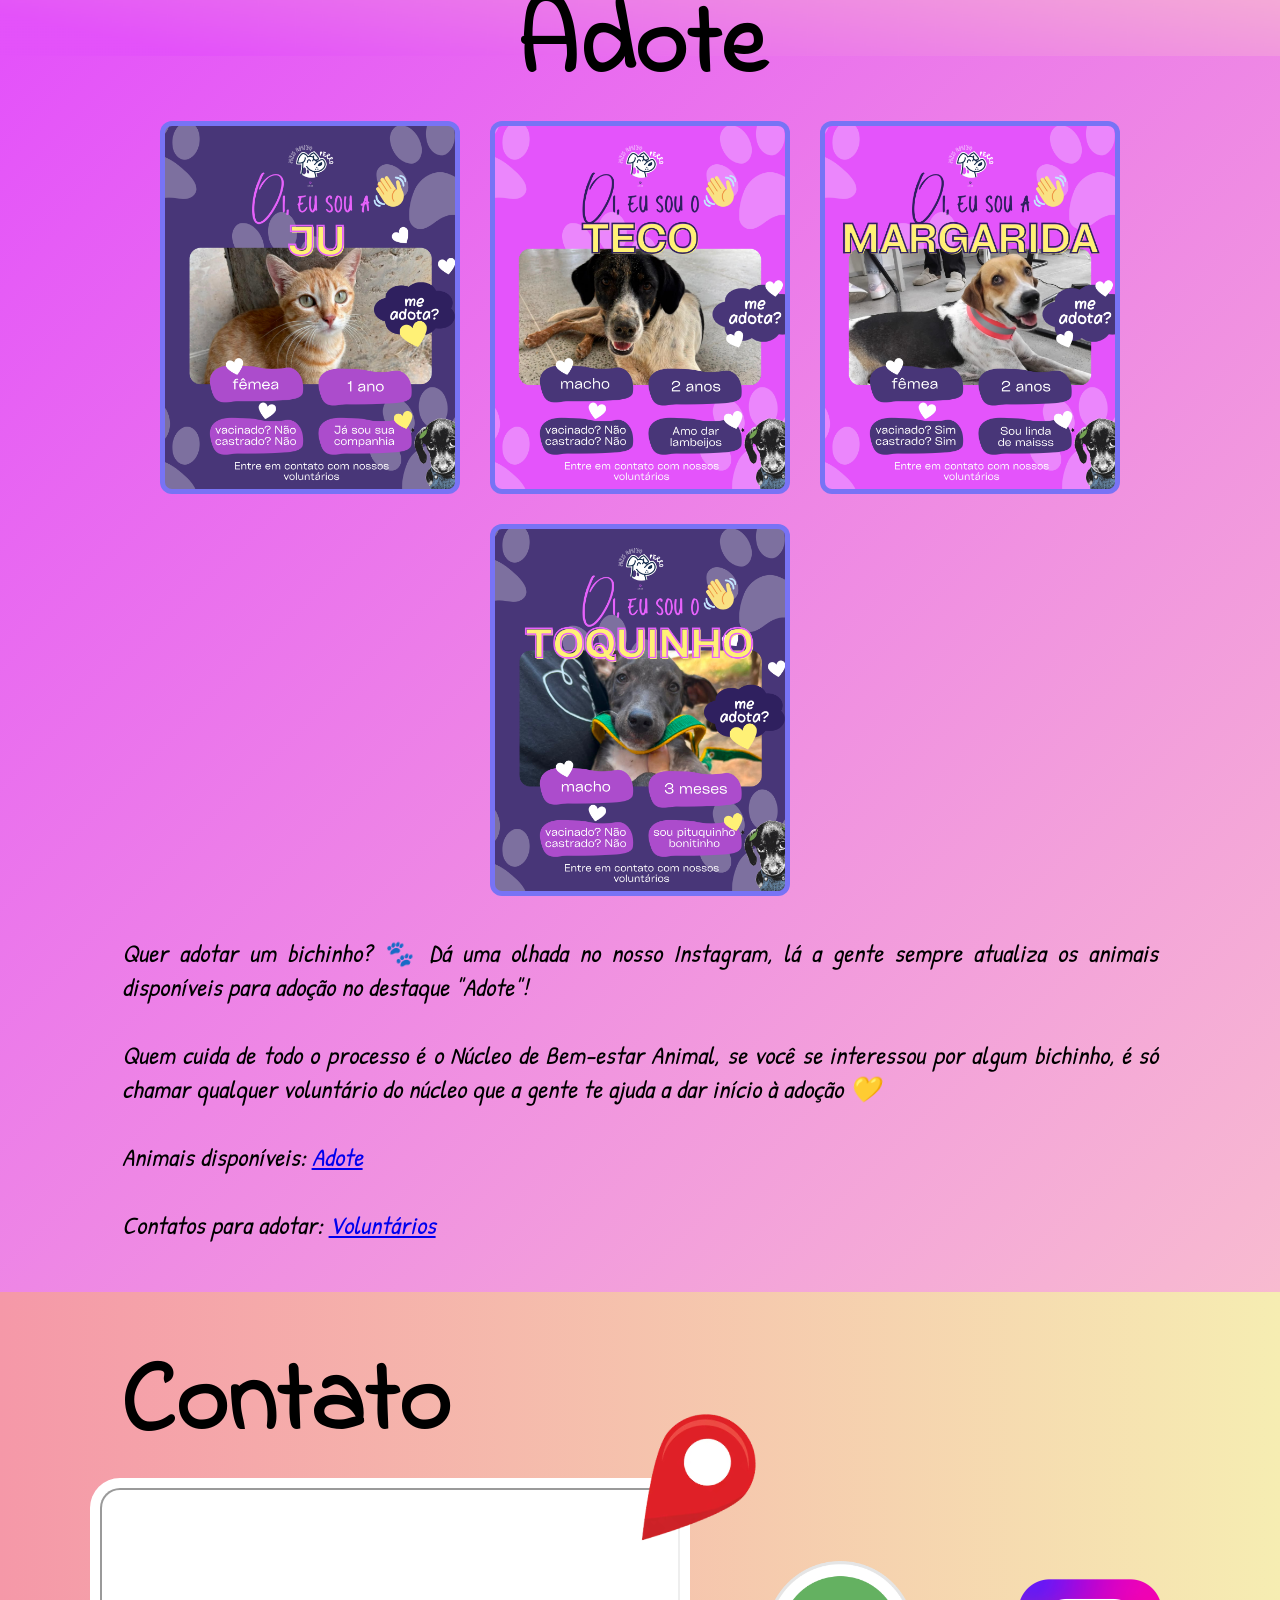
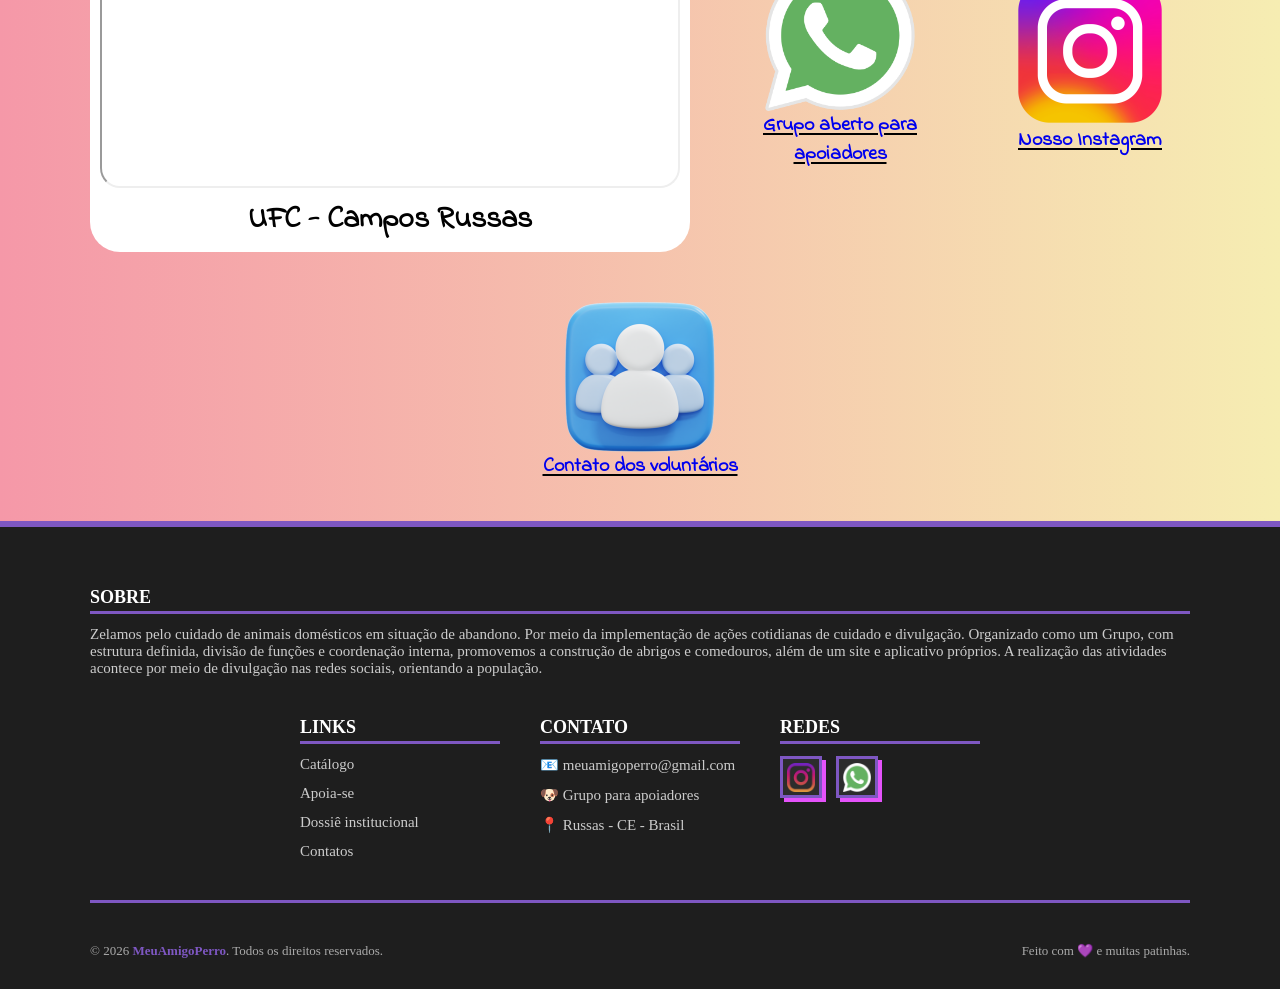
==== commit ffdd6a03: "font final" ====
--- a/index.html
+++ b/index.html
@@ -21,7 +21,7 @@
     <link rel="stylesheet" href="css/footer.css">
     <link rel="preconnect" href="https://fonts.googleapis.com">
     <link rel="preconnect" href="https://fonts.gstatic.com" crossorigin>
-    <link href="https://fonts.googleapis.com/css2?family=Changa+One:ital@1&family=Indie+Flower&display=swap" rel="stylesheet">
+    <link href="https://fonts.googleapis.com/css2?family=Comfortaa:wght@700&family=Indie+Flower&family=Patrick+Hand&display=swap" rel="stylesheet">
 </head>
 
 <body>
--- a/css/global.css
+++ b/css/global.css
@@ -6,9 +6,8 @@
   --gradiente-principal: linear-gradient(135deg, #e452fa 0%, #f8bbd0 100%);
   --gradiente-segundario: linear-gradient(135deg, #f8bbd0 0%, #e452fa 100%);
   --gradiente-terciario: linear-gradient(90deg, #f598a8, #f6edb2);
-
   --fonte-titulo: "Indie Flower", cursive;
-  --fonte-sub-titulo: "Changa One", sans-serif;
+  --fonte-sub-titulo: "Patrick Hand", cursive;
 
 }
 
--- a/css/header.css
+++ b/css/header.css
@@ -8,6 +8,8 @@
     align-items: center;
     box-sizing: border-box;
     font-family: var(--fonte-sub-titulo);
+    font-weight: 500;
+    font-style: italic;
     top: 0;
     left: 0;
     z-index: 999;
@@ -31,7 +33,7 @@
 
 .header_link {
 
-    font-size: 20px;
+    font-size: 25px;
     text-decoration: none;
     color: var(--cor-texto);
     transition: var(--transition-default);
@@ -63,7 +65,7 @@
 
 .img_icon_name {
 
-    font-size: 3cqmin;
+    font-size: 4cqmin;
 
 }
 
@@ -149,7 +151,6 @@
 
 .drawer .header_link {
     font-size: 22px;
-    font-weight: 500;
 }
 
 
--- a/css/metodologia.css
+++ b/css/metodologia.css
@@ -76,7 +76,9 @@
     color: rgb(42, 41, 41);
     cursor: pointer;
     font-family: var(--fonte-sub-titulo);
-    font-size: clamp(8px, 1vw, 11px);
+    font-weight: bold;
+    font-style: italic;
+    font-size: clamp(8px, 1vw, 15px);
     letter-spacing: .8px;
     text-align: center;
     text-transform: uppercase;
@@ -155,7 +157,7 @@
 .painel_texto {
 
     font-family: var(--fonte-sub-titulo);
-    font-size: 18px;
+    font-size: 22px;
     text-align: justify;
     padding: clamp(16px, 3vw, 30px);
 
--- a/css/adote.css
+++ b/css/adote.css
@@ -65,9 +65,10 @@
 
     width: 90%;
     font-family: var(--fonte-sub-titulo);
-    font-size: 23px;
+    text-align: justify;
+    font-style: italic;
+    font-size: 25px;
     padding-top: 40px;
-    text-align: justify;
 
 }
 
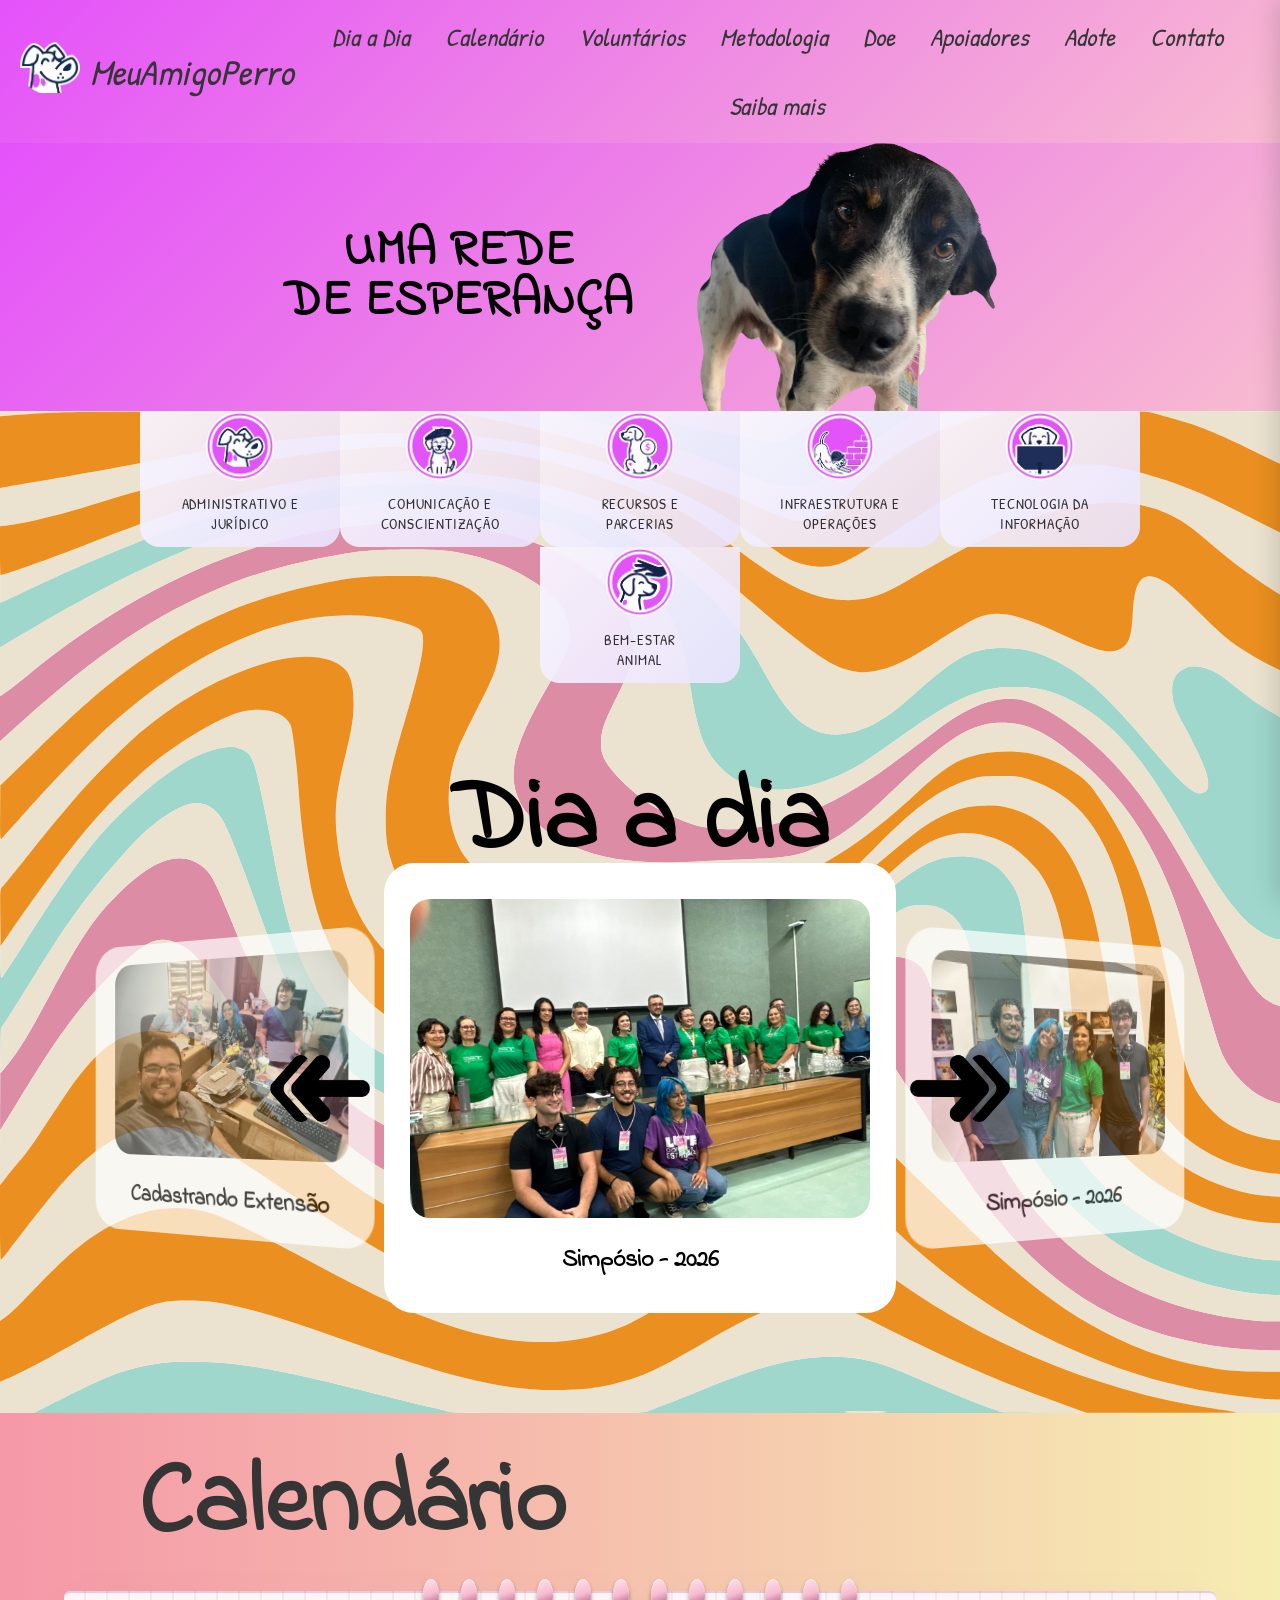
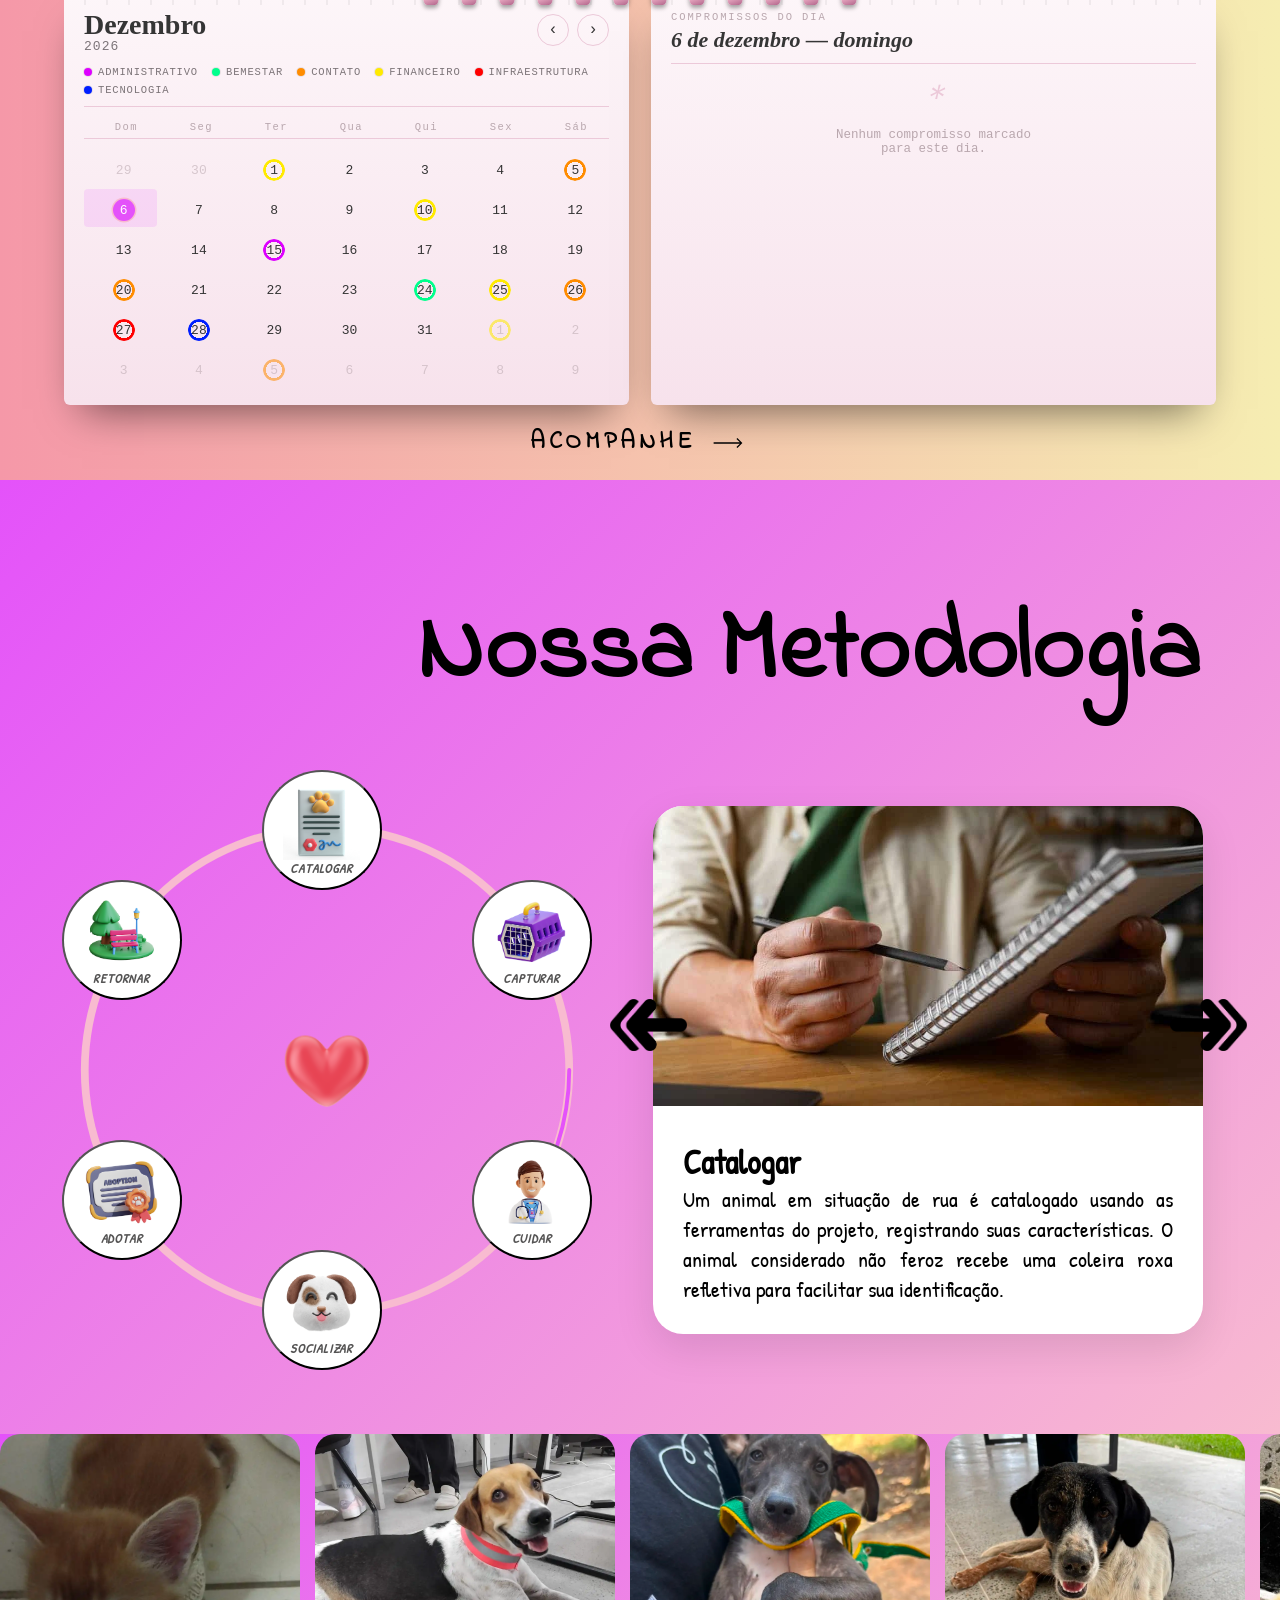
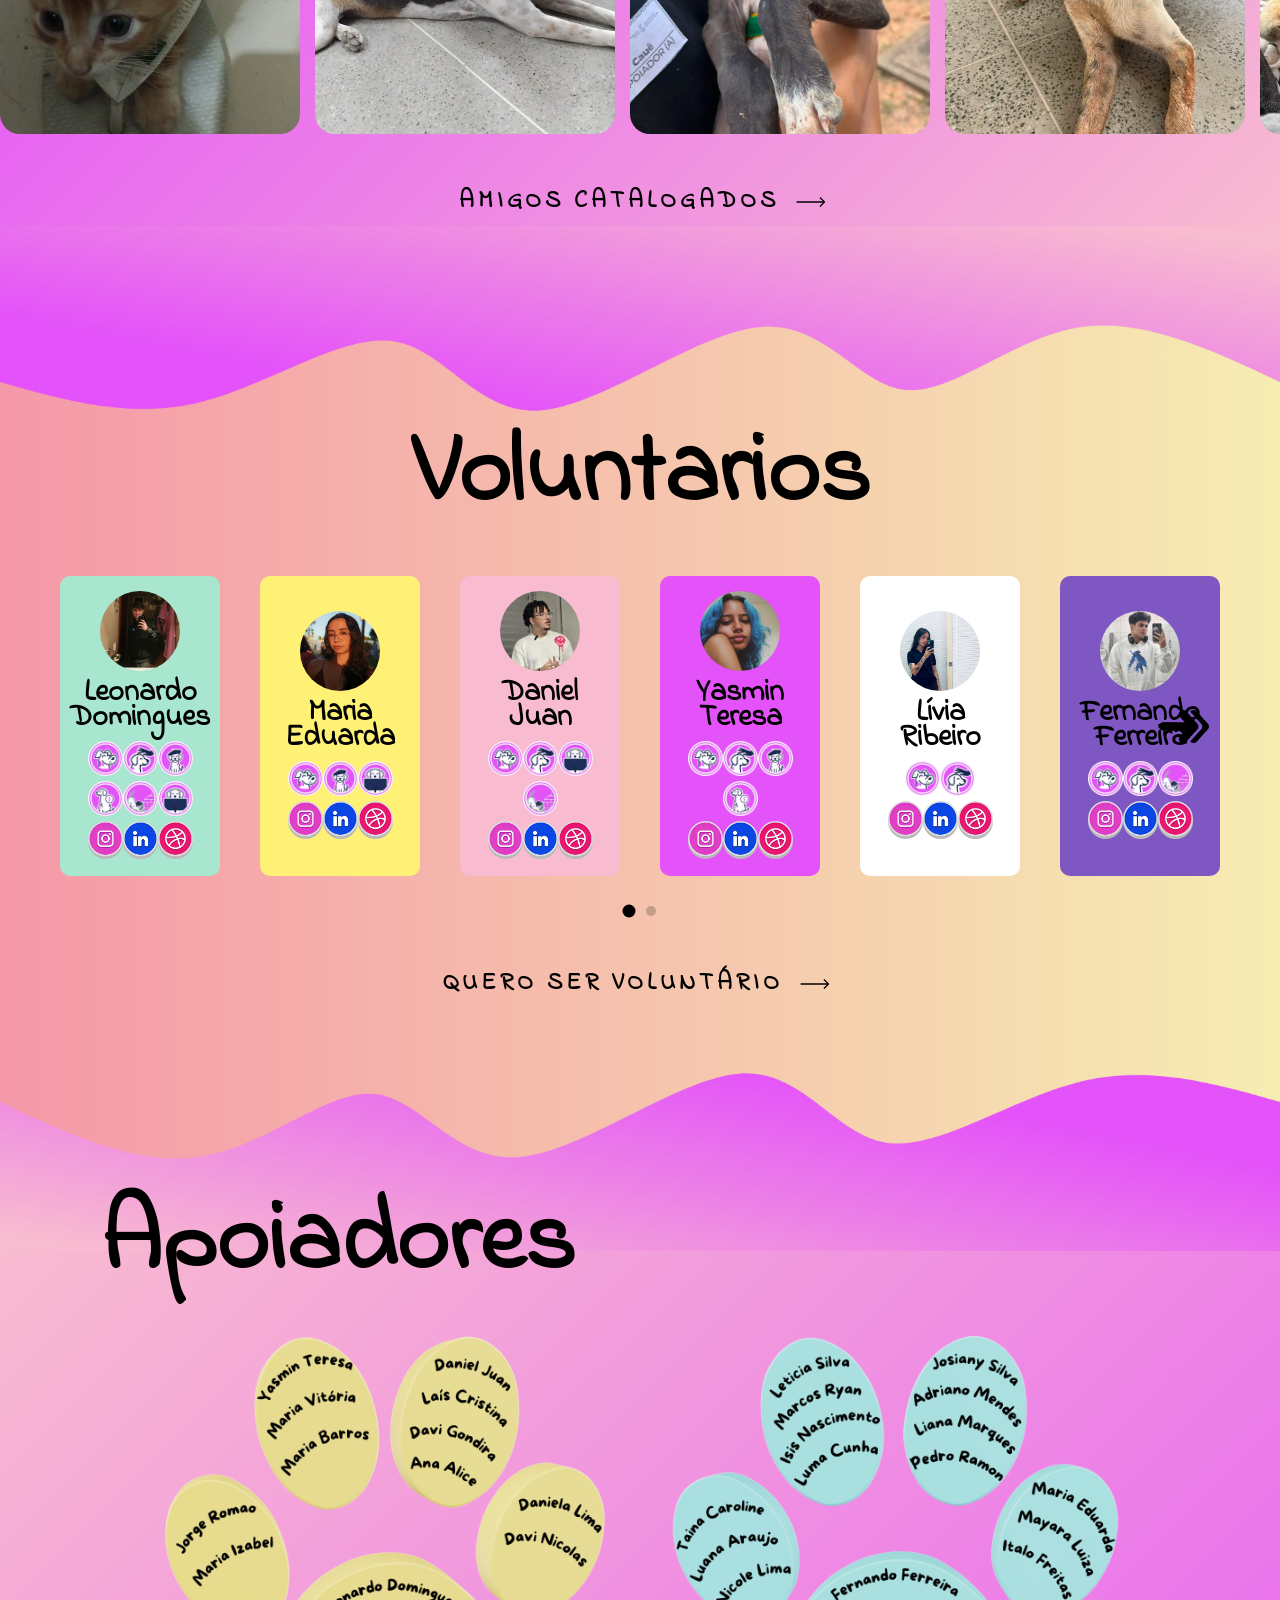
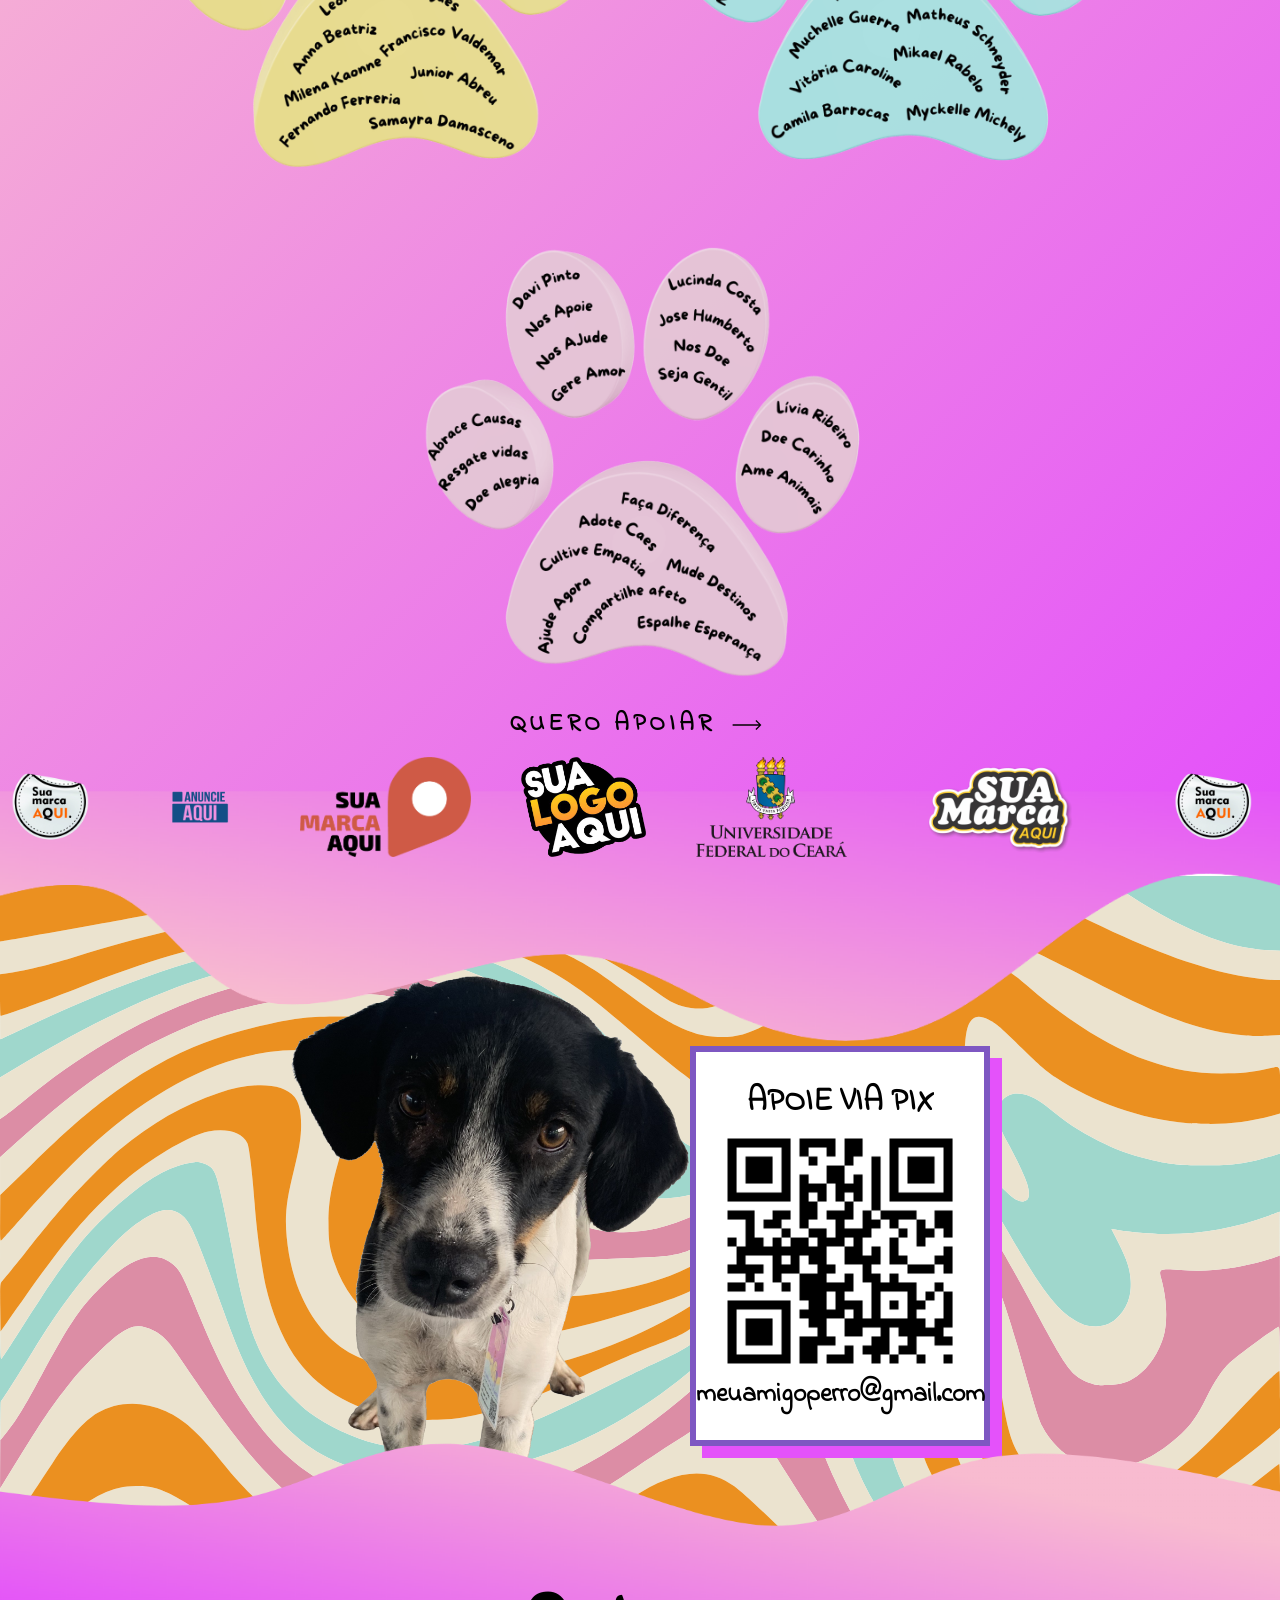
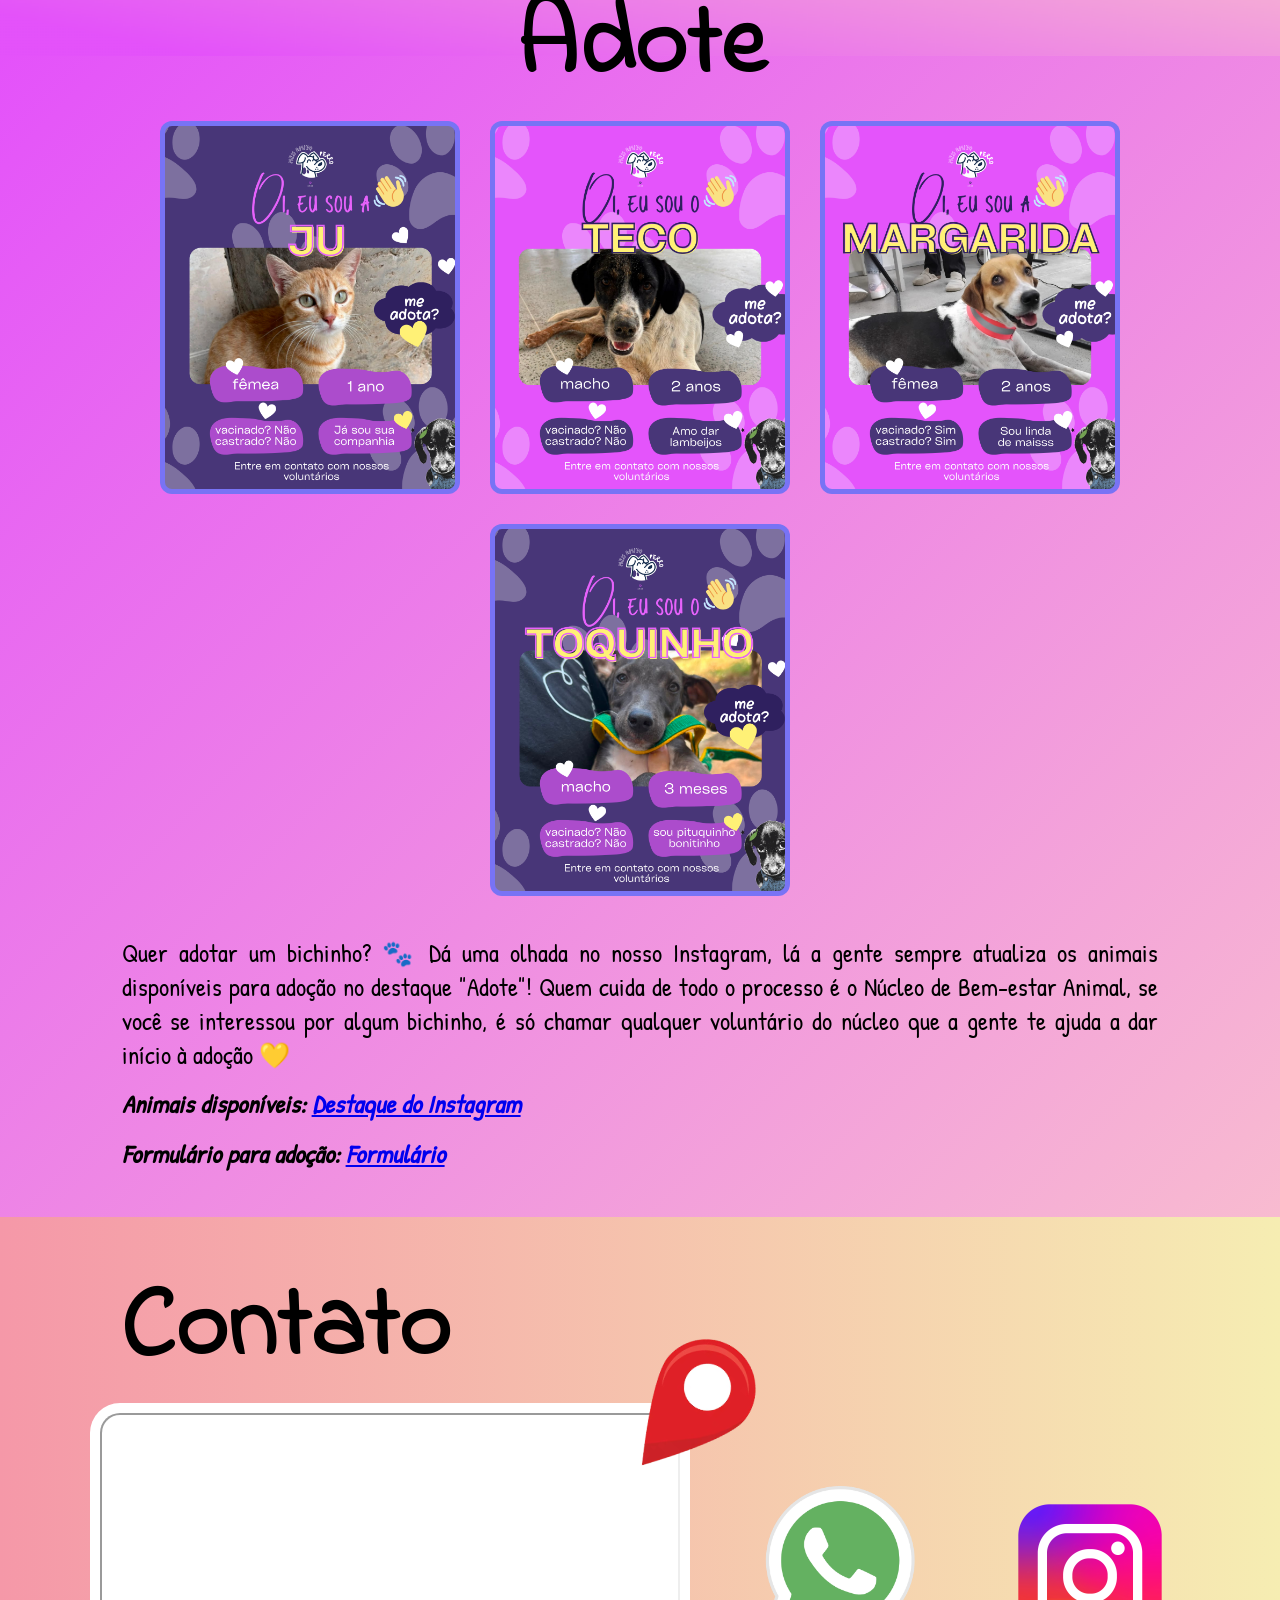
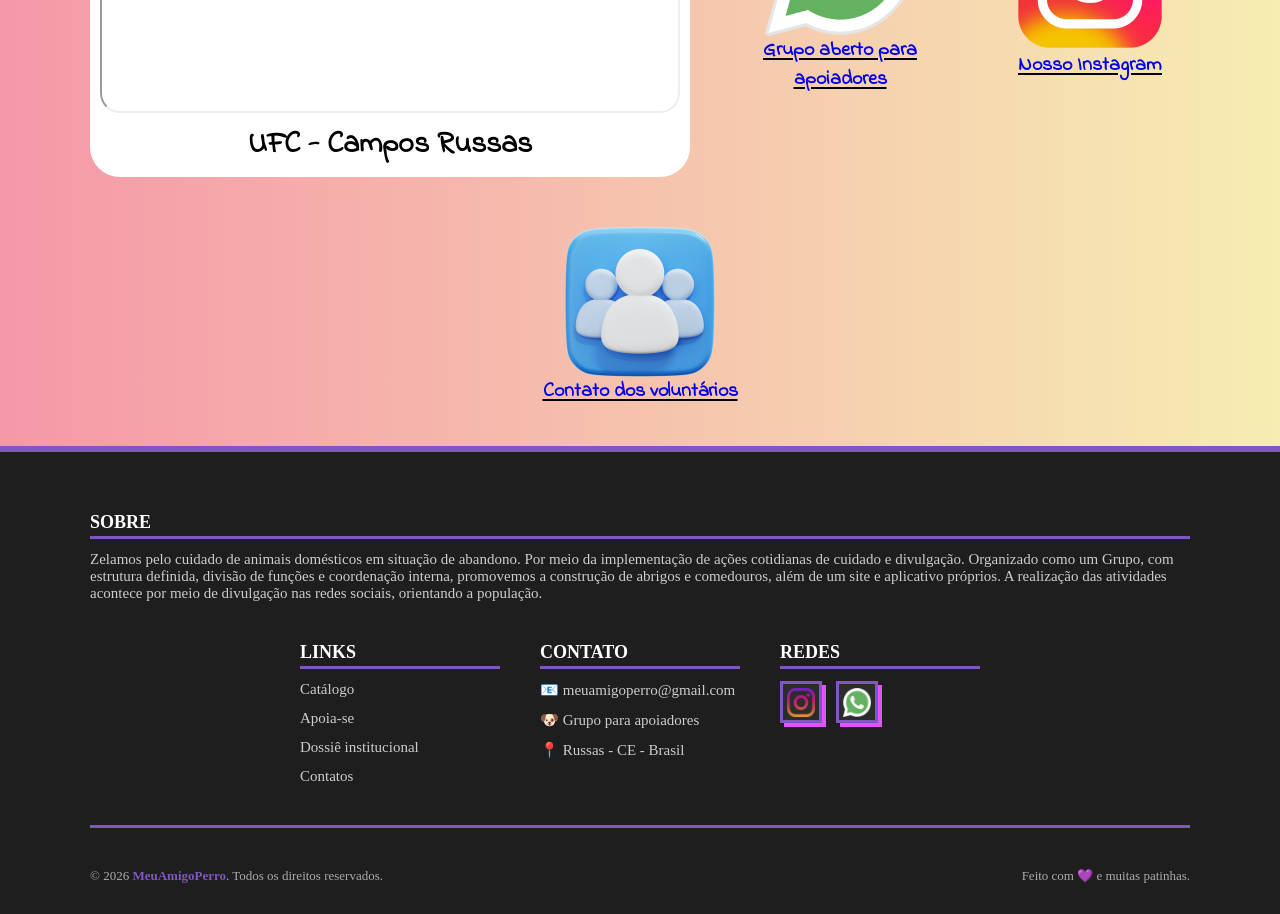
==== commit 121421fb: "Formulario add" ====
--- a/index.html
+++ b/index.html
@@ -627,16 +627,17 @@
 
         </div>
 
-        <p class="adote_text">
+        <p class="adote_descricao_text">
             Quer adotar um bichinho? 🐾 Dá uma olhada no nosso Instagram, 
             lá a gente sempre atualiza os animais disponíveis para adoção no destaque "Adote"!
-            <br><br>
             Quem cuida de todo o processo é o Núcleo de Bem-estar Animal, se você se interessou por algum bichinho, 
             é só chamar qualquer voluntário do núcleo que a gente te ajuda a dar início à adoção 💛
+        </p>
+
+        <p class="adote_links_text">
+            Animais disponíveis: <a href="https://www.instagram.com/stories/highlights/18407022313085199/" target="_blank">Destaque do Instagram</a>
             <br><br>
-            Animais disponíveis: <a href="https://www.instagram.com/stories/highlights/18407022313085199/" target="_blank">Adote</a>
-            <br><br>
-            Contatos para adotar: <a href="https://docs.google.com/spreadsheets/d/14LTGGR-4W0vBjF2mih-uLwlGE2YZVuuFZQjUNfICV7A/edit?gid=0#gid=0" target="_blank">Voluntários</a>
+            Formulário para adoção: <a href="https://docs.google.com/forms/d/e/1FAIpQLSdIy3gNfGmaHUChPAqYrfJClH8PPtBBgA9dRZ4OYxmidKj77Q/viewform?usp=dialog" target="_blank">Formulário</a>
         </p>
 
     </div>
--- a/css/adote.css
+++ b/css/adote.css
@@ -61,14 +61,27 @@
 
 }
 
-.adote_text{
+.adote_descricao_text{
+
+    width: 90%;
+    font-family: var(--fonte-sub-titulo);
+    text-align: justify;
+    font-style: normal;
+    font-size: 25px;
+    padding-top: 40px;
+
+}
+
+.adote_links_text{
 
     width: 90%;
     font-family: var(--fonte-sub-titulo);
     text-align: justify;
     font-style: italic;
     font-size: 25px;
-    padding-top: 40px;
+    font-weight: bold;
+    line-height: 1;
+    padding-top: 20px;
 
 }
 
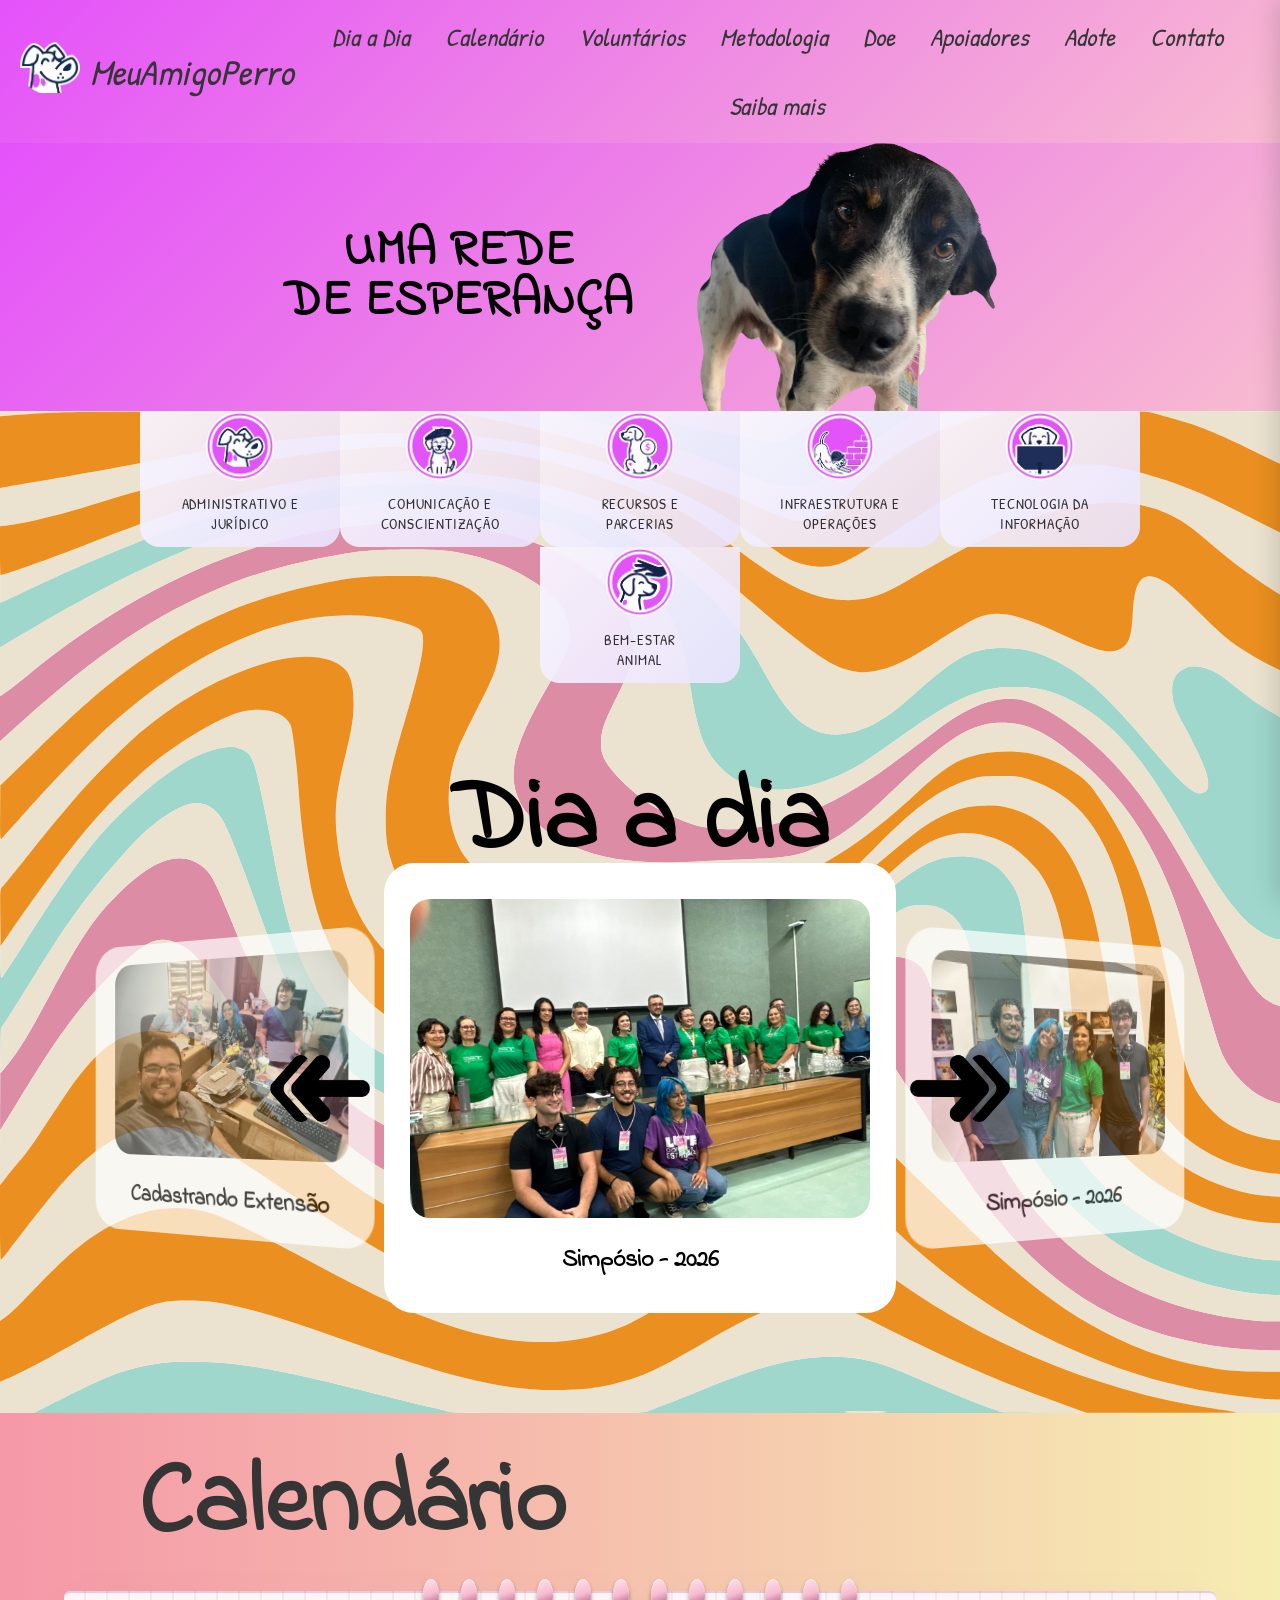
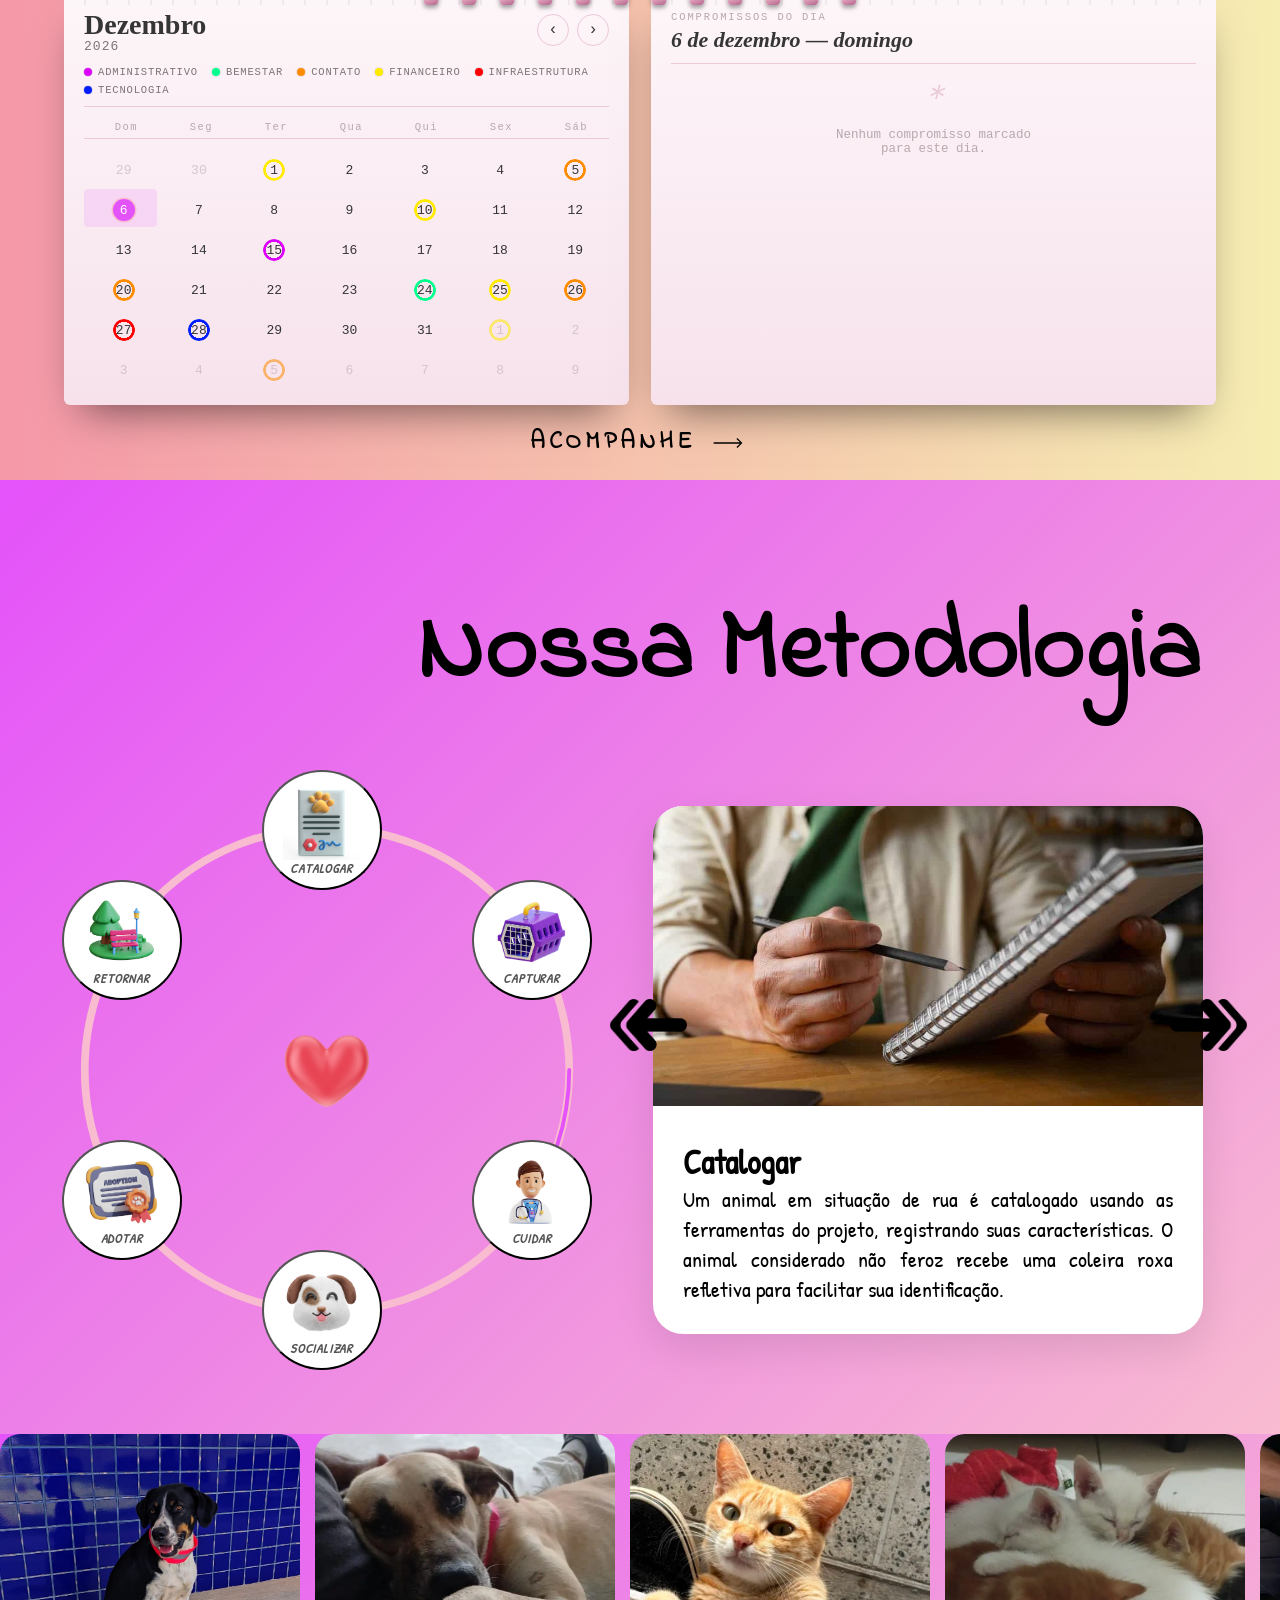
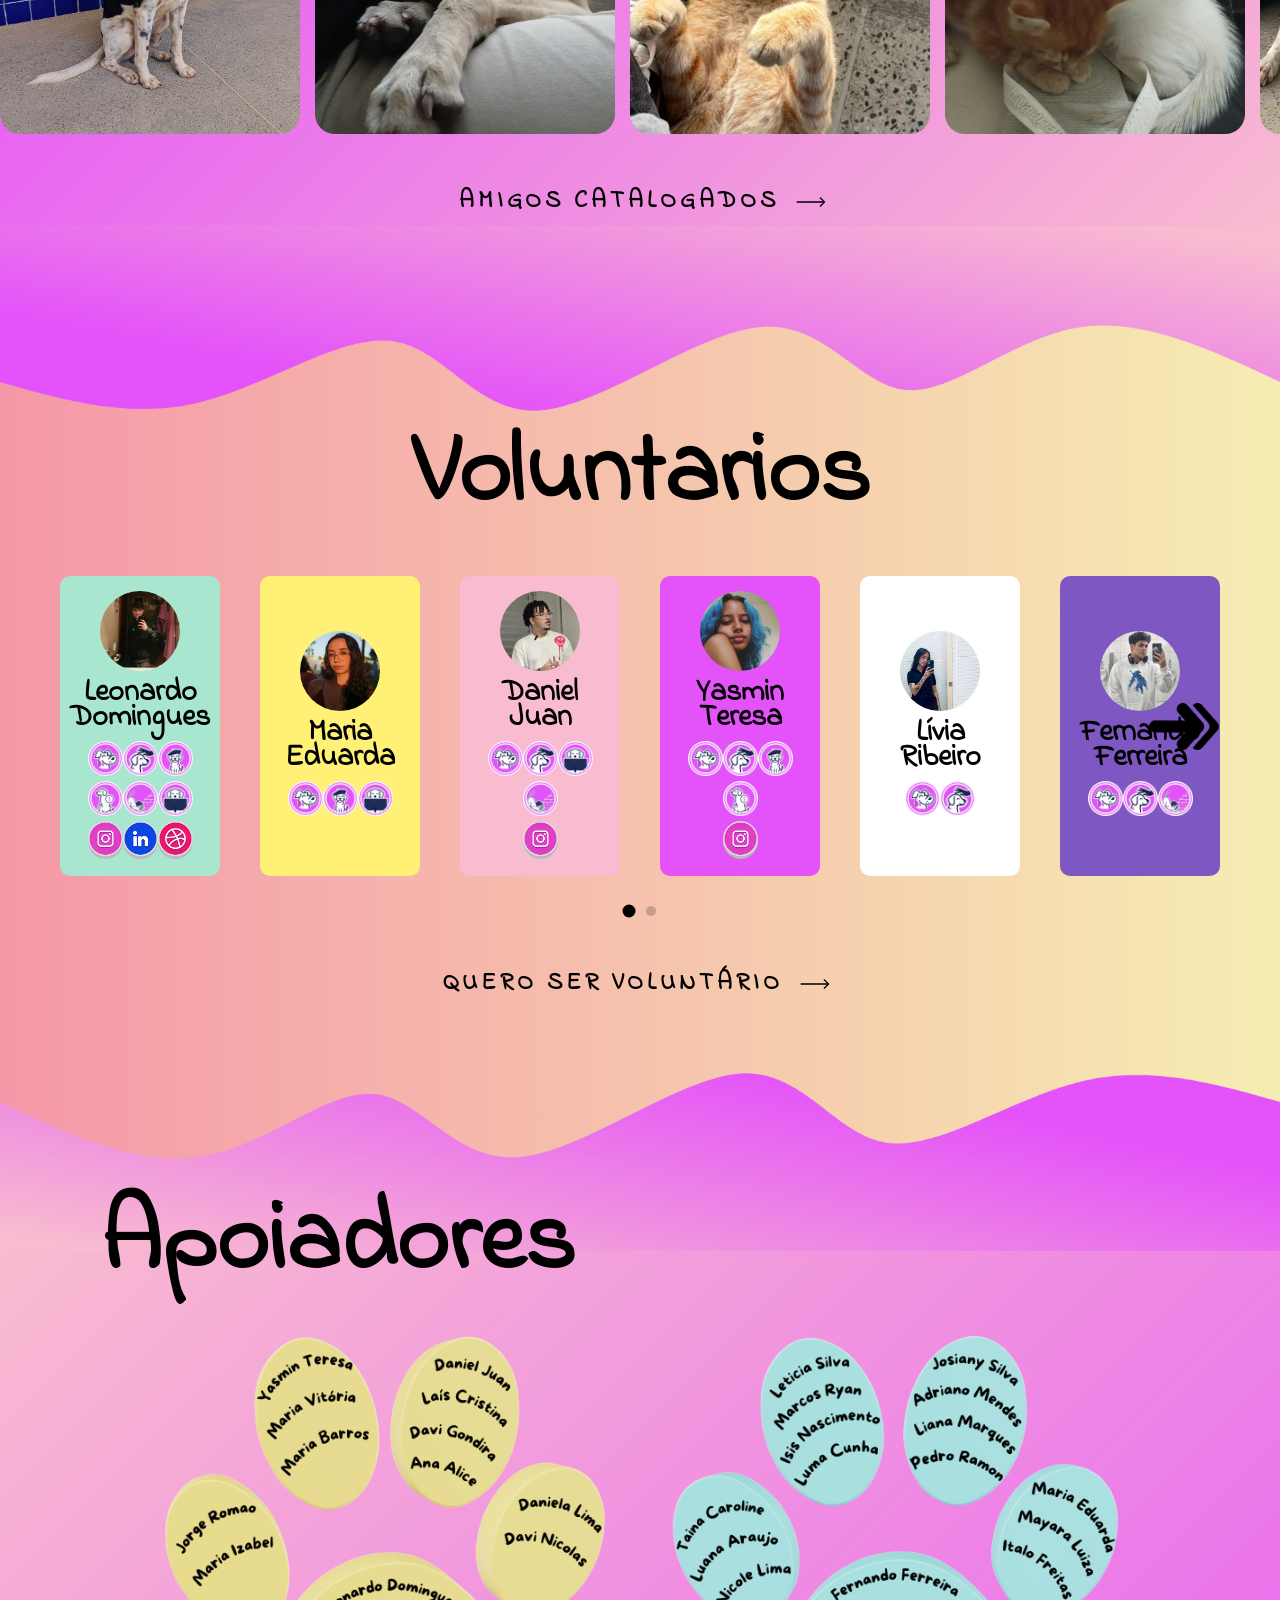
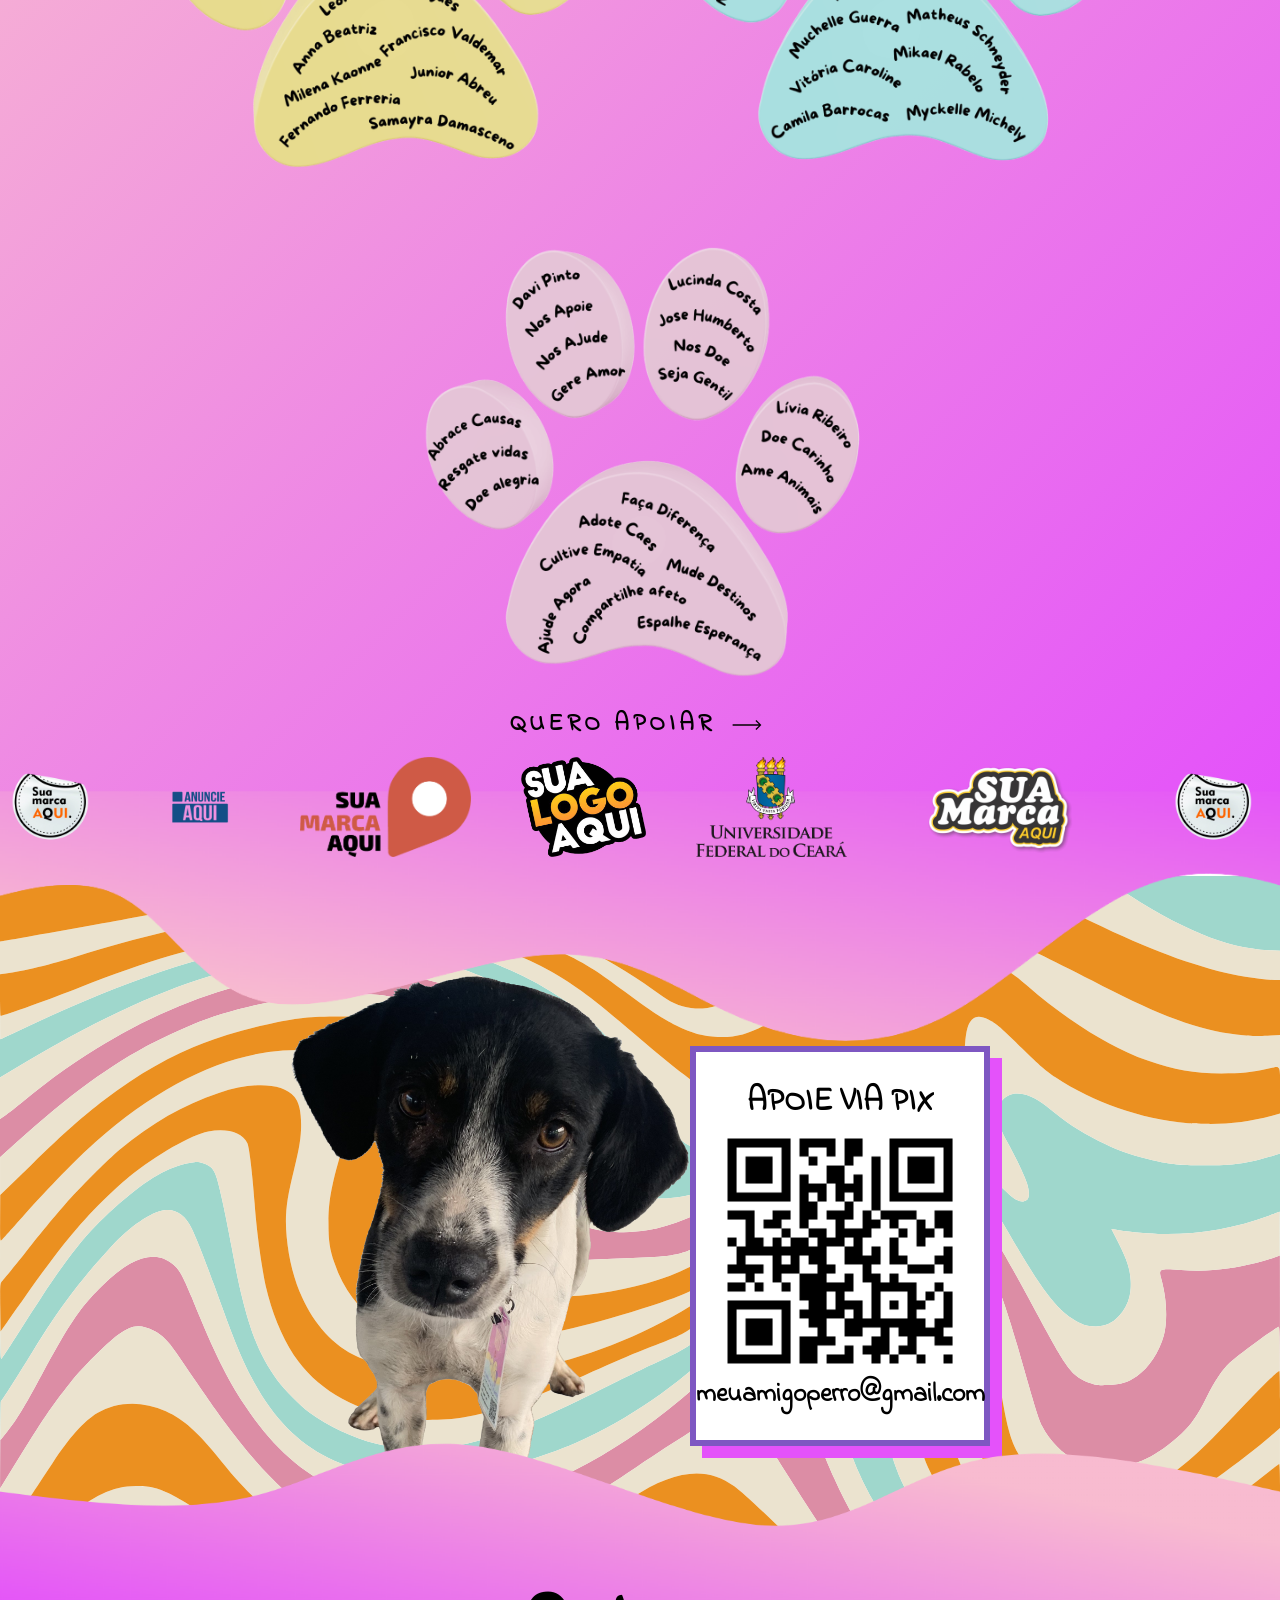
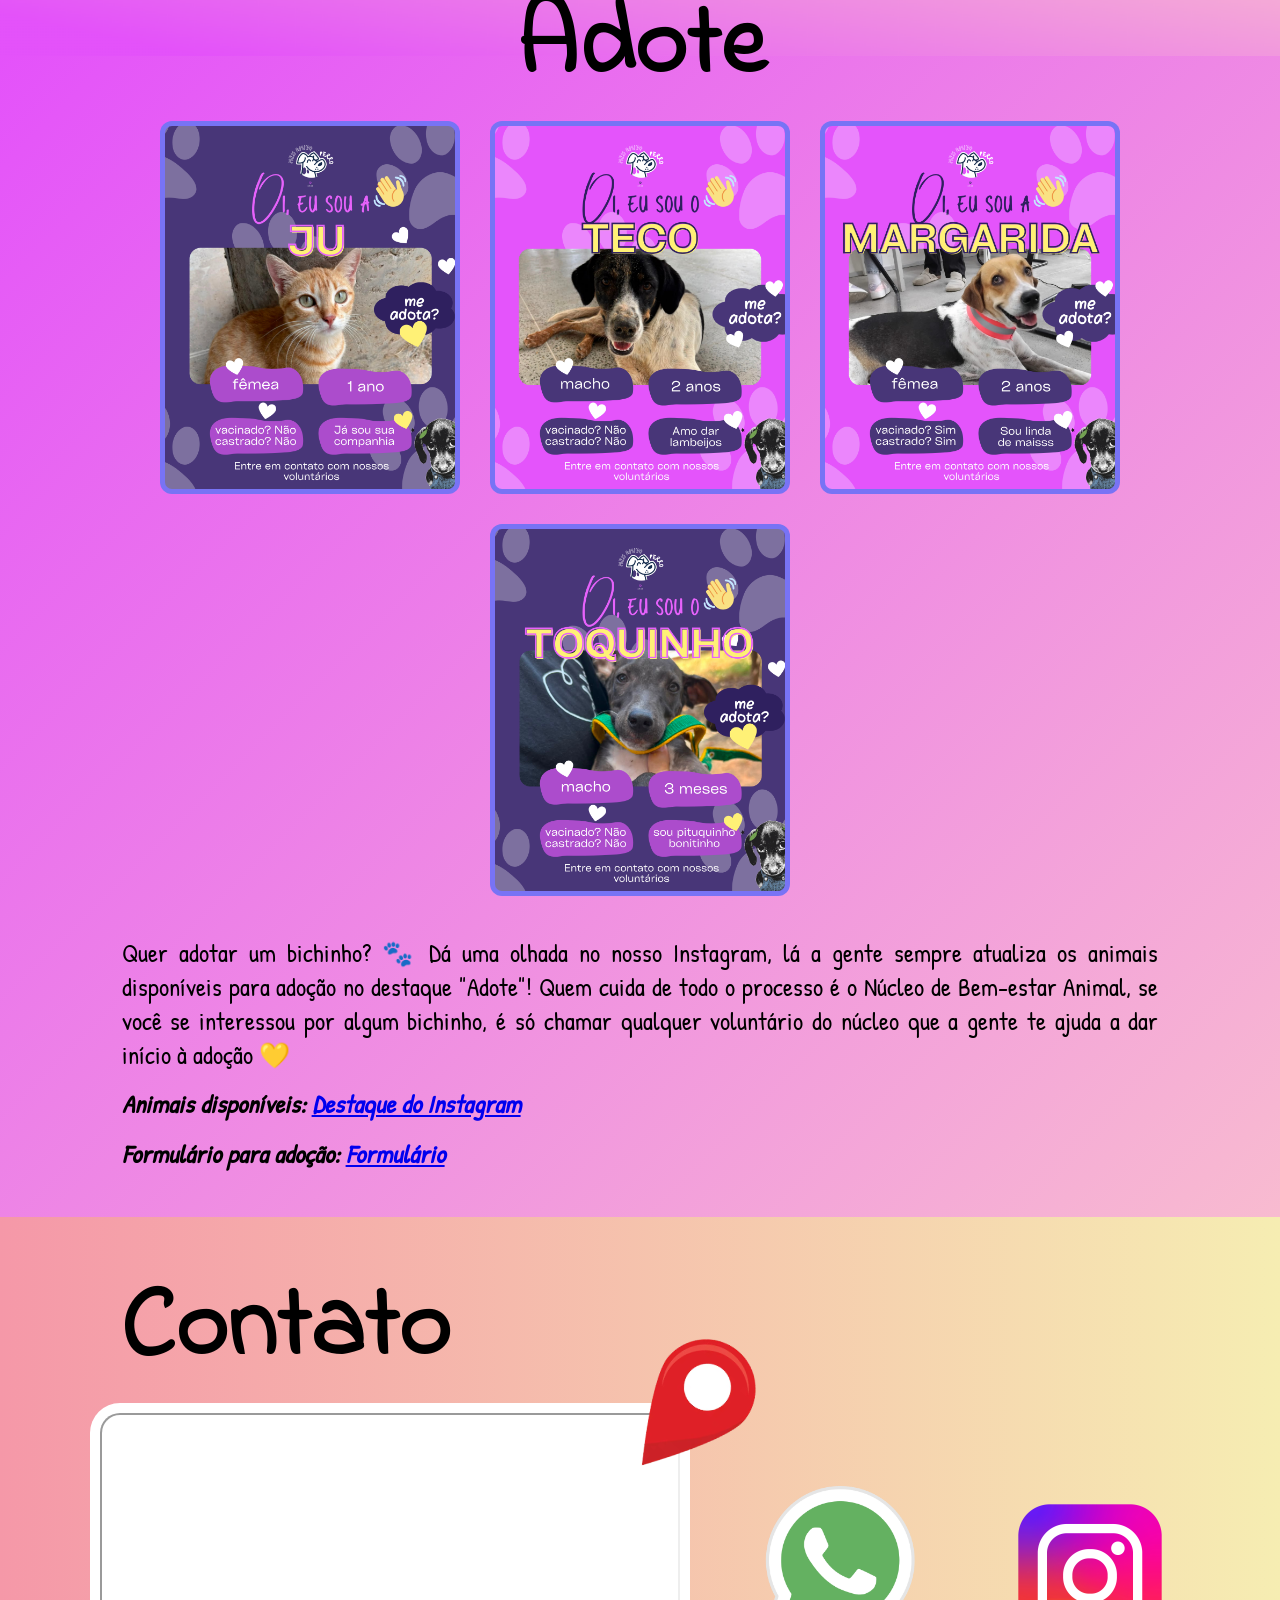
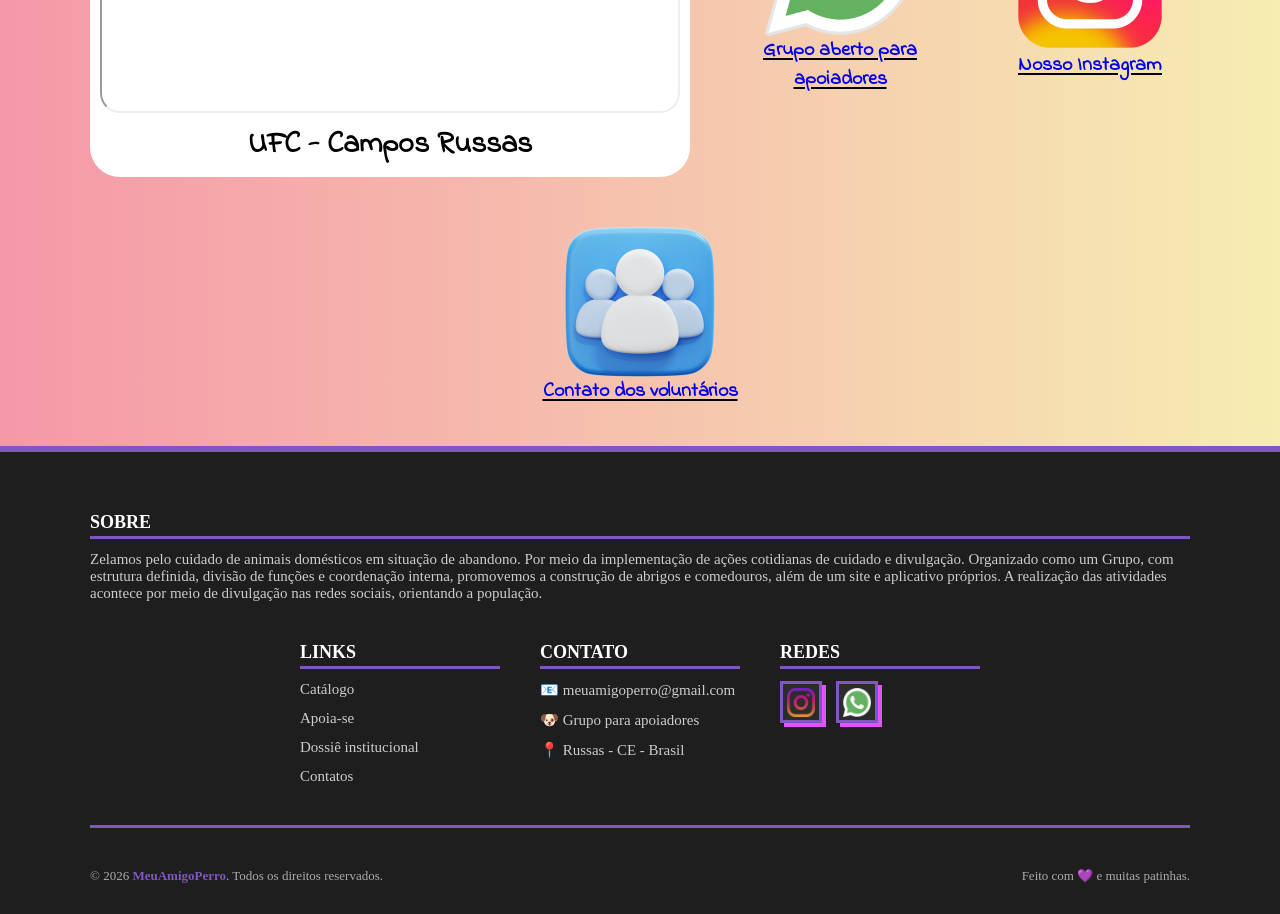
==== commit 6ce86bfe: "Setas voluntarios updade" ====
--- a/index.html
+++ b/index.html
@@ -505,9 +505,7 @@
 
     <div class="carousel_voluntarios">
 
-        <button type="button" class="carousel_seta" id="seta_voluntarios_esquerda" aria-label="Voluntários anteriores">
-            <img class="carousel_seta_img" src="imgs/voluntarios/setaEsquerda.webp" alt="">
-        </button>
+        <button type="button" class="carousel_seta" id="seta_voluntarios_esquerda" aria-label="Voluntários anteriores"></button>
 
         <div class="carousel_viewport_voluntarios">
             <div id="content_voluntarios">
@@ -517,9 +515,7 @@
             </div>
         </div>
 
-        <button type="button" class="carousel_seta" id="seta_voluntarios_direita" aria-label="Próximos voluntários">
-            <img class="carousel_seta_img" src="imgs/voluntarios/setaDireita.webp" alt="">
-        </button>
+        <button type="button" class="carousel_seta" id="seta_voluntarios_direita" aria-label="Próximos voluntários"></button>
 
     </div>
 
--- a/css/voluntarios.css
+++ b/css/voluntarios.css
@@ -68,11 +68,16 @@
     justify-content: center;
     align-items: center;
     position: absolute;
+    width: 70px;
+    height: 70px;
     cursor: pointer;
-    transition: all 0.2s ease;
+    background-repeat: no-repeat;
+    background-position: center;
+    border: none;
+    background-color: transparent;
+    transition: transform 0.2s ease;
+    background-size: 70px;
     z-index: 10;
-    border: none;
-    background: none;
     padding: 0;
 
 }
@@ -80,31 +85,20 @@
 #seta_voluntarios_esquerda{
 
     margin-right: clamp(100px, 85vw, 1200px);
+    background-image: url("../imgs/voluntarios/setaEsquerda.webp");
 
 }
 
 #seta_voluntarios_direita{
 
     margin-left: clamp(100px, 85vw, 1200px);
-
-}
-
-.carousel_seta_img{
-
-    width: 50px;
-    height: auto;
+    background-image: url("../imgs/voluntarios/setaDireita.webp");
 
 }
 
 .carousel_seta:hover{
 
-    background: rgba(0, 0, 0, 0.08);
-
-}
-
-.carousel_seta:active{
-
-    transform: translateY(-50%) scale(0.9);
+    transform: scale(1.05);
 
 }
 
@@ -374,18 +368,4 @@
 
     }
 
-    .carousel_seta{
-
-        width: 34px;
-        height: 34px;
-
-    }
-
-    .carousel_seta svg{
-
-        width: 20px;
-        height: 12px;
-
-    }
-
 }
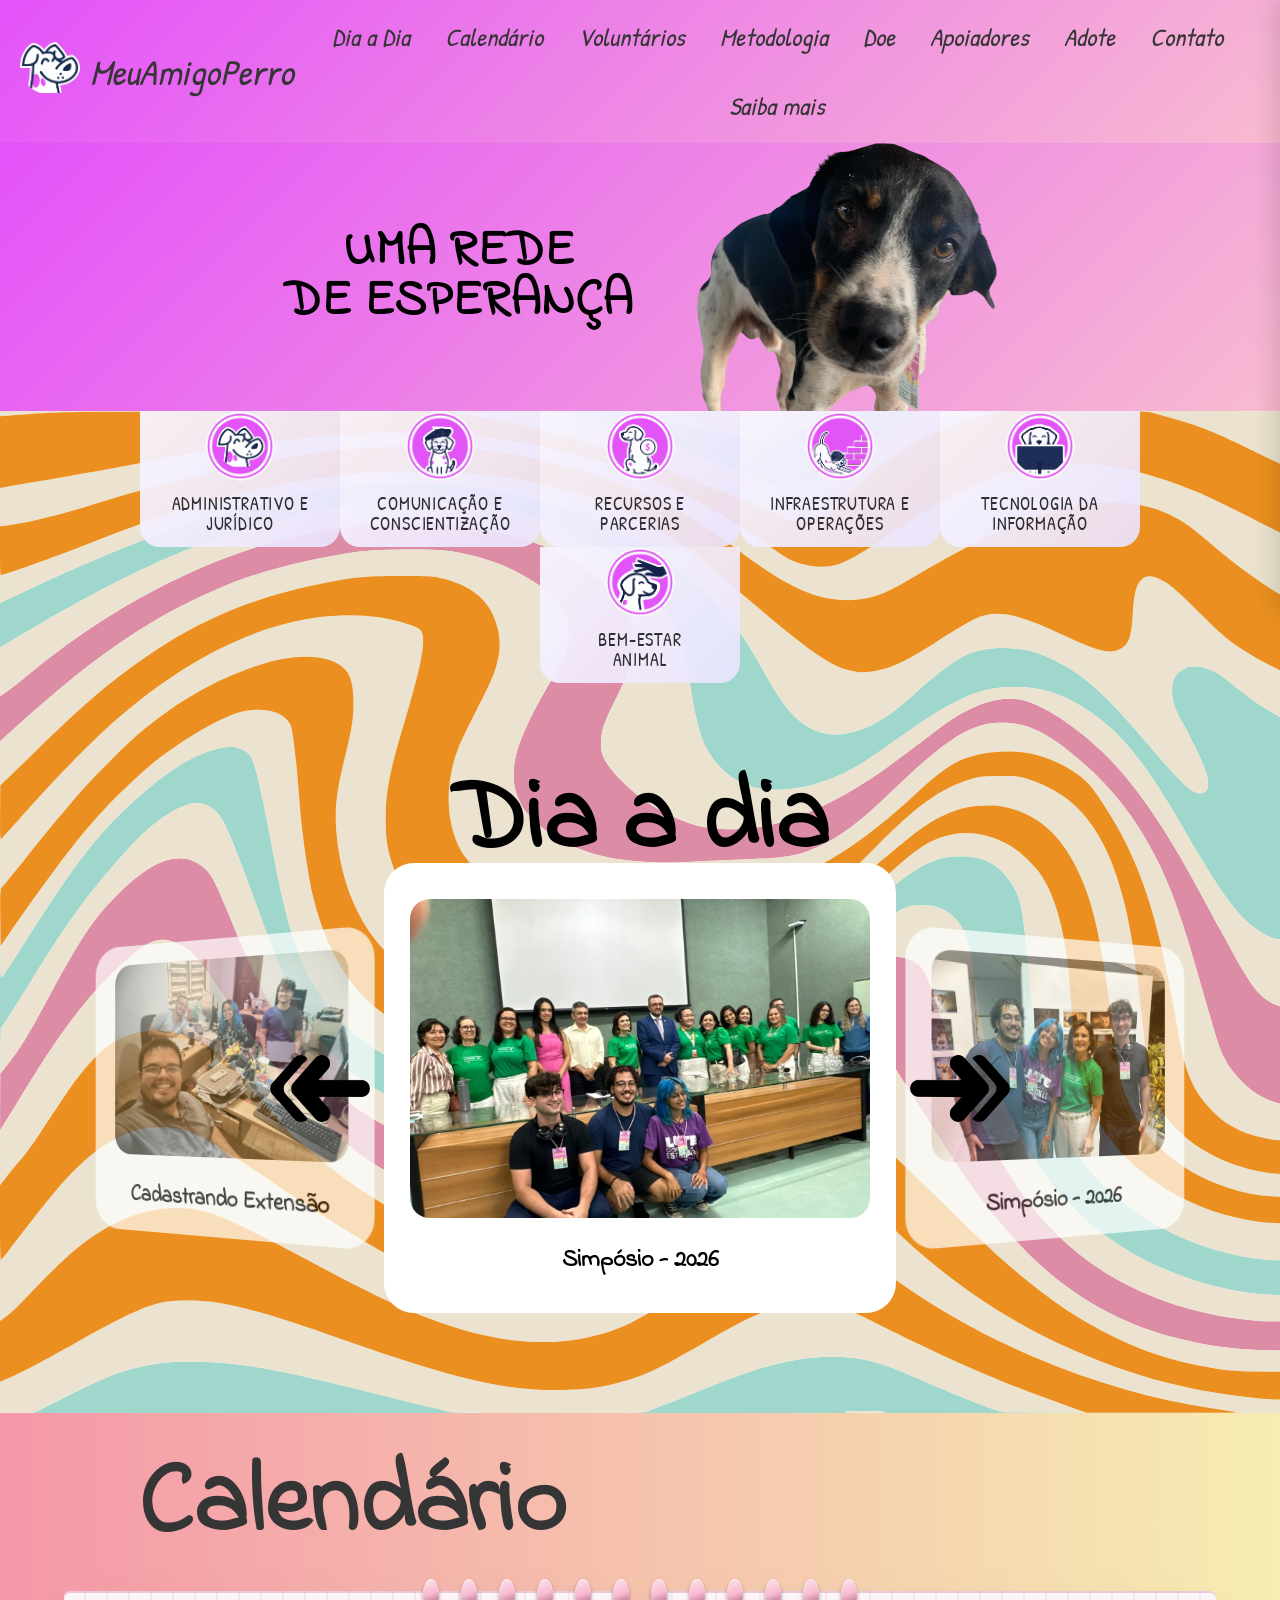
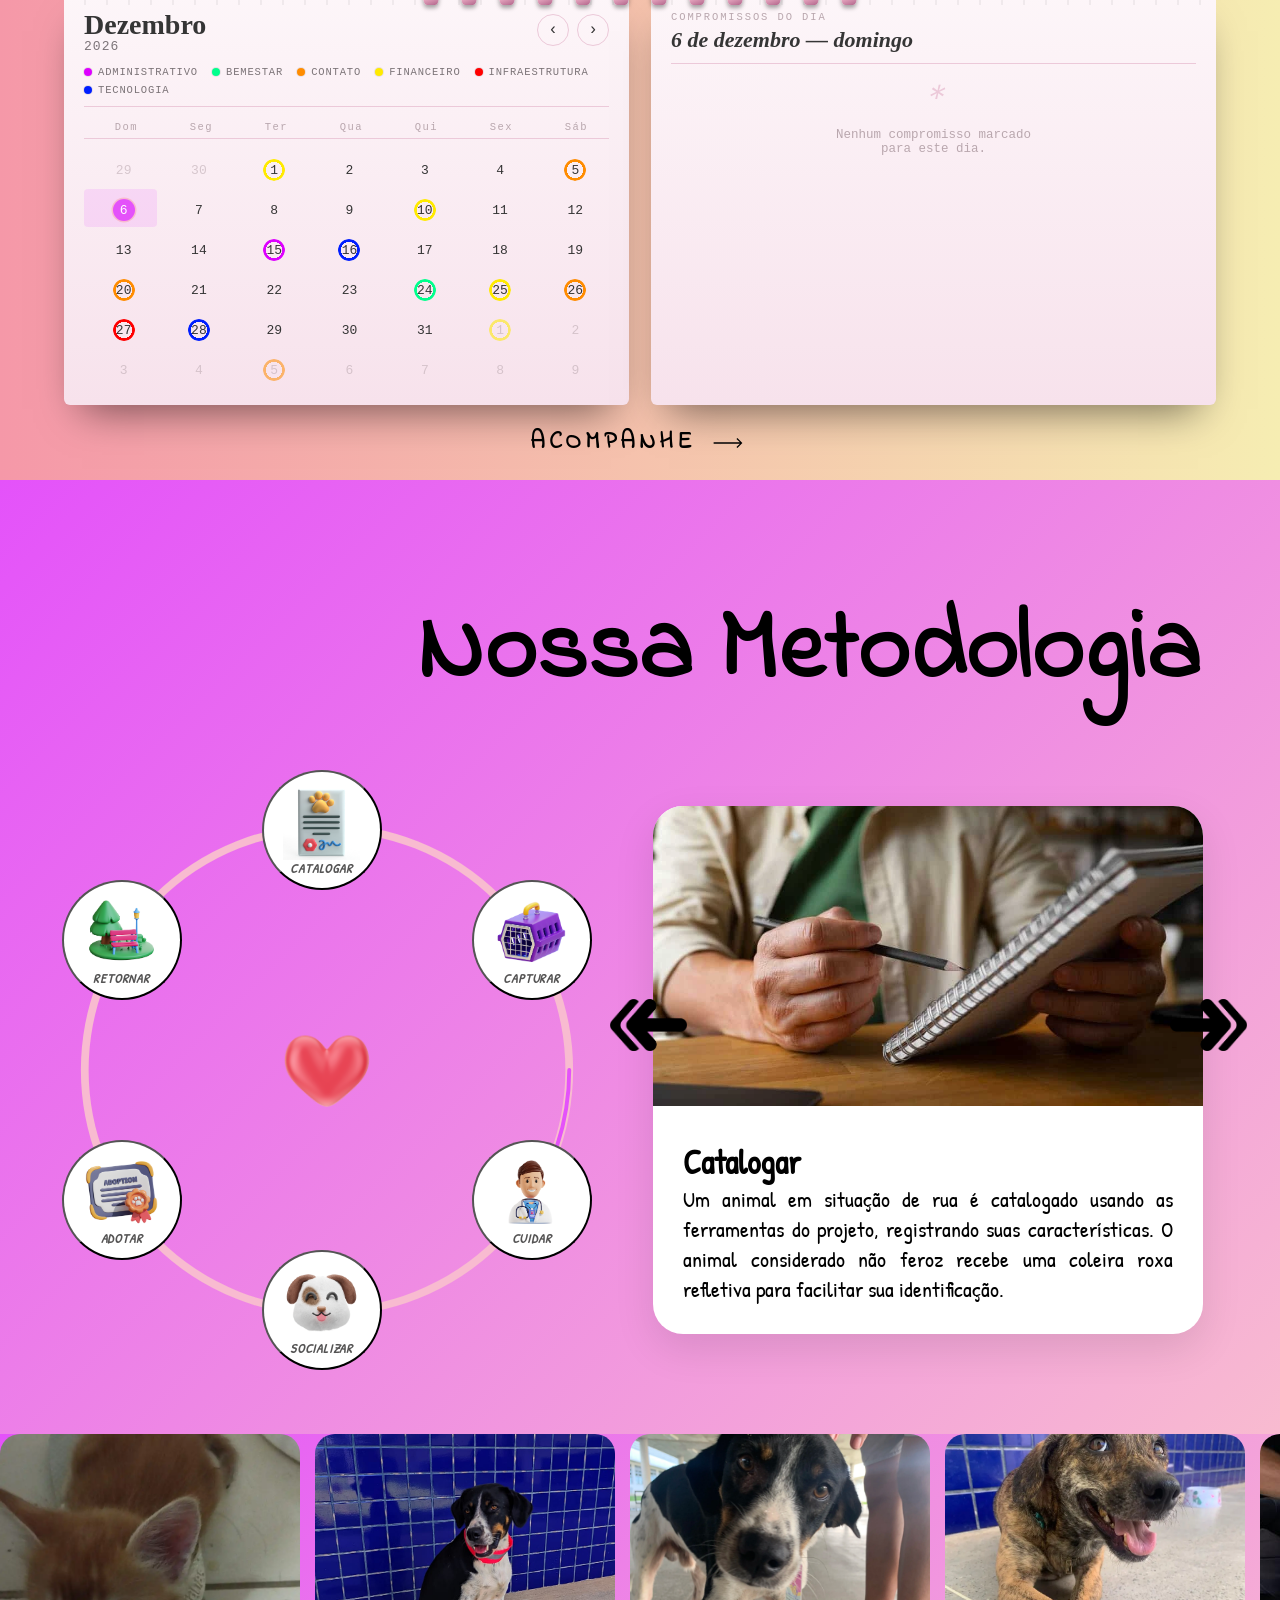
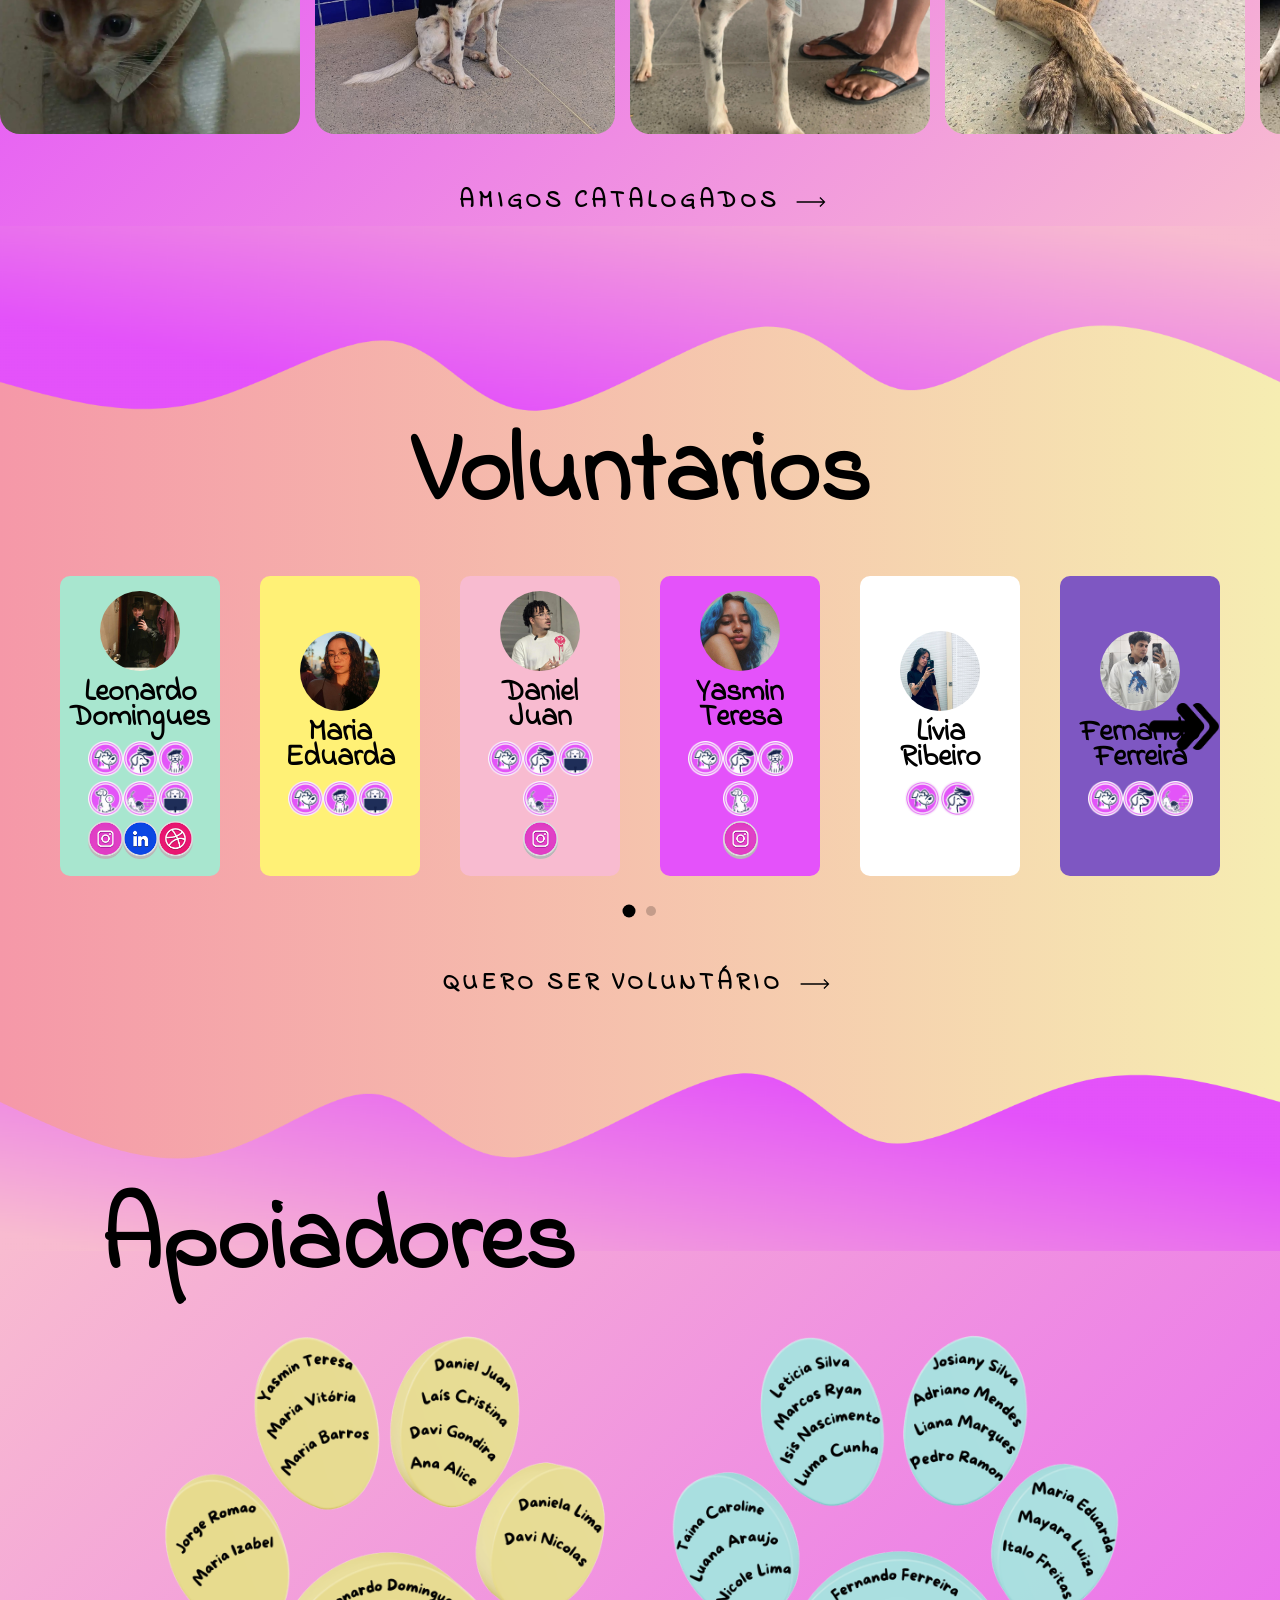
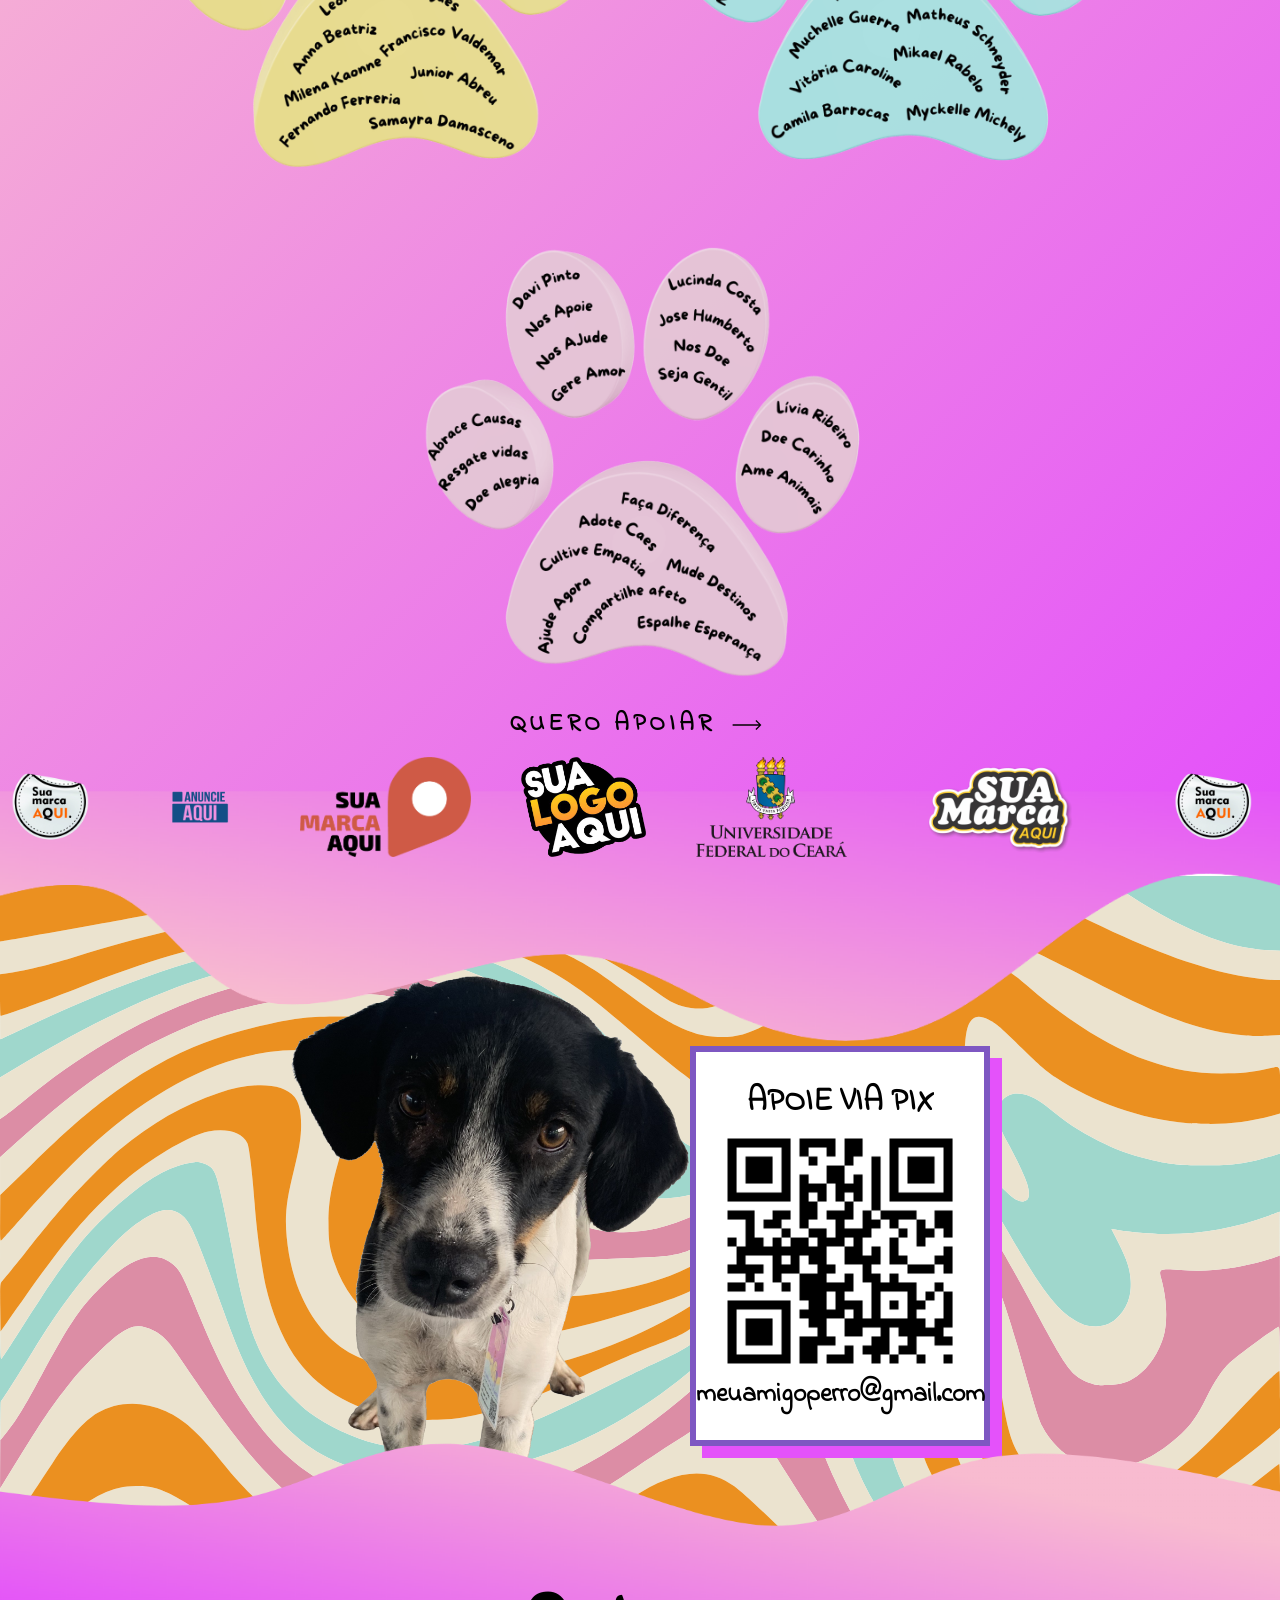
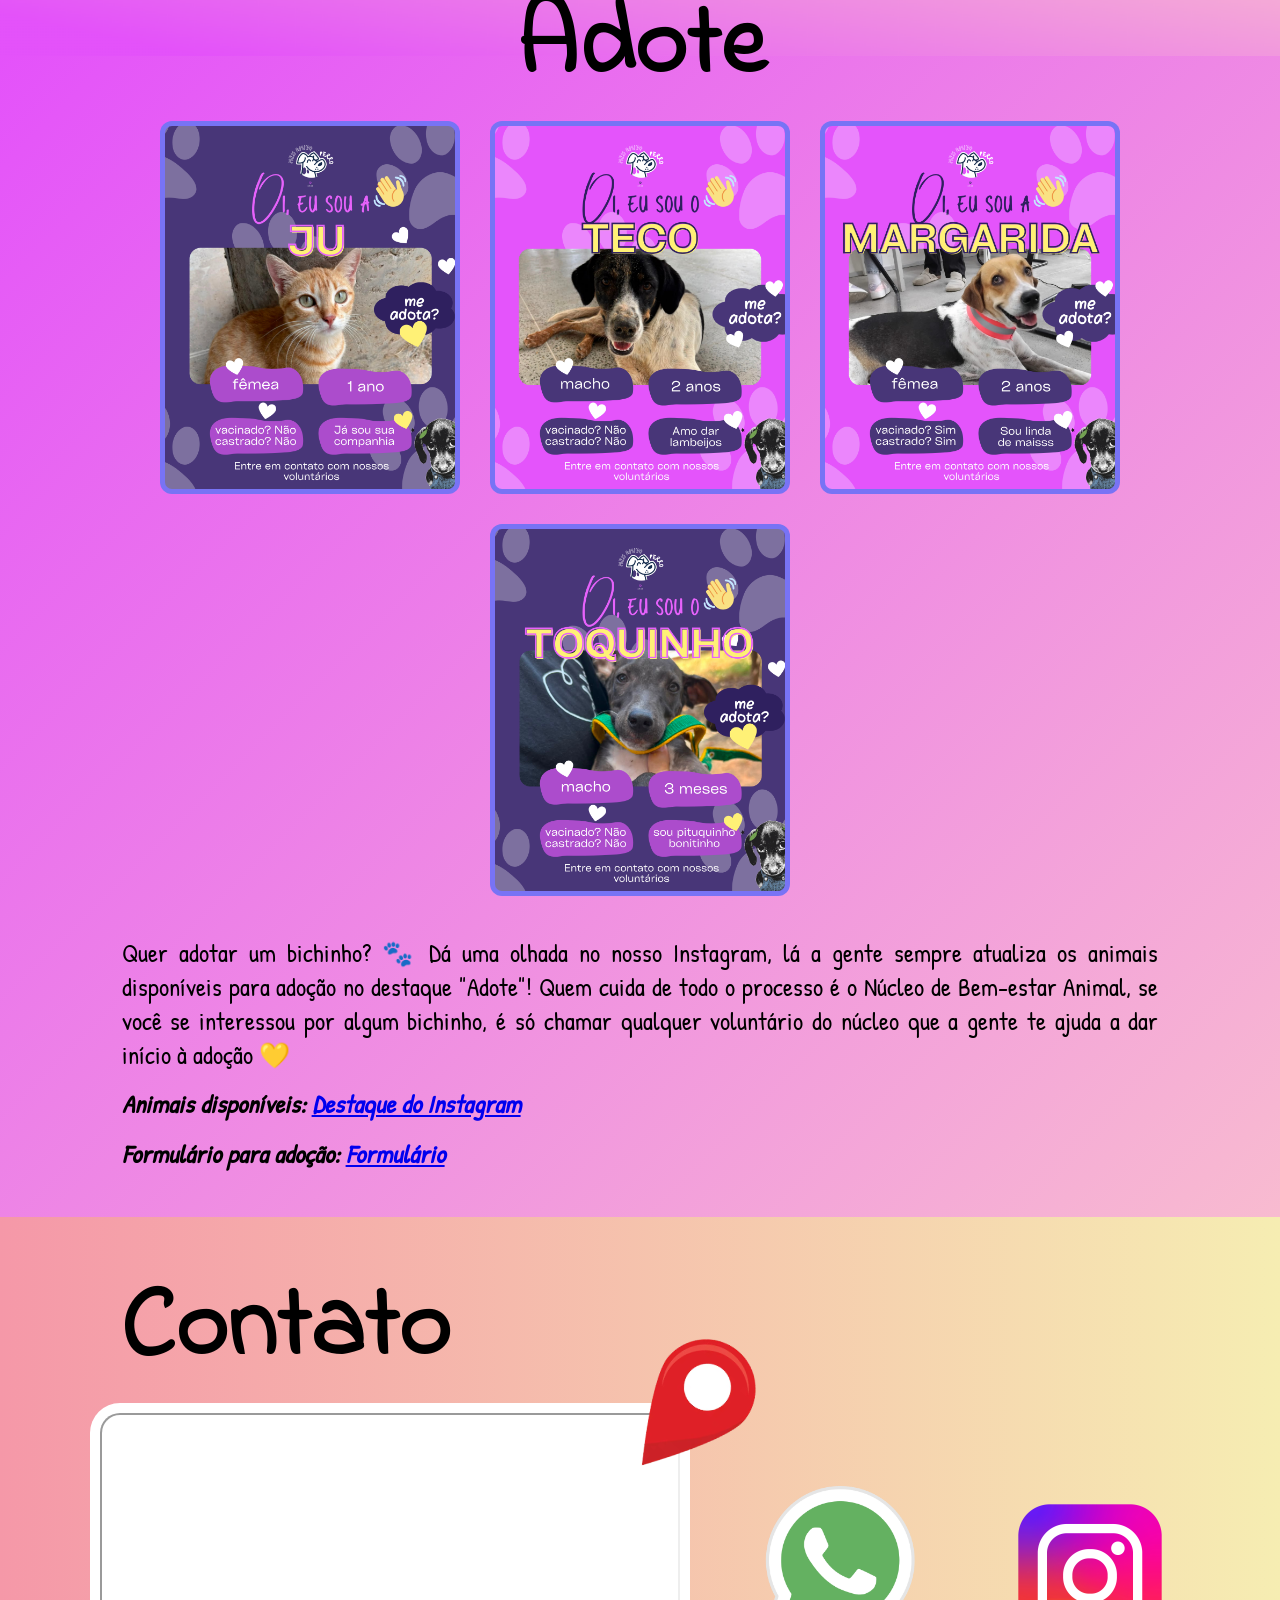
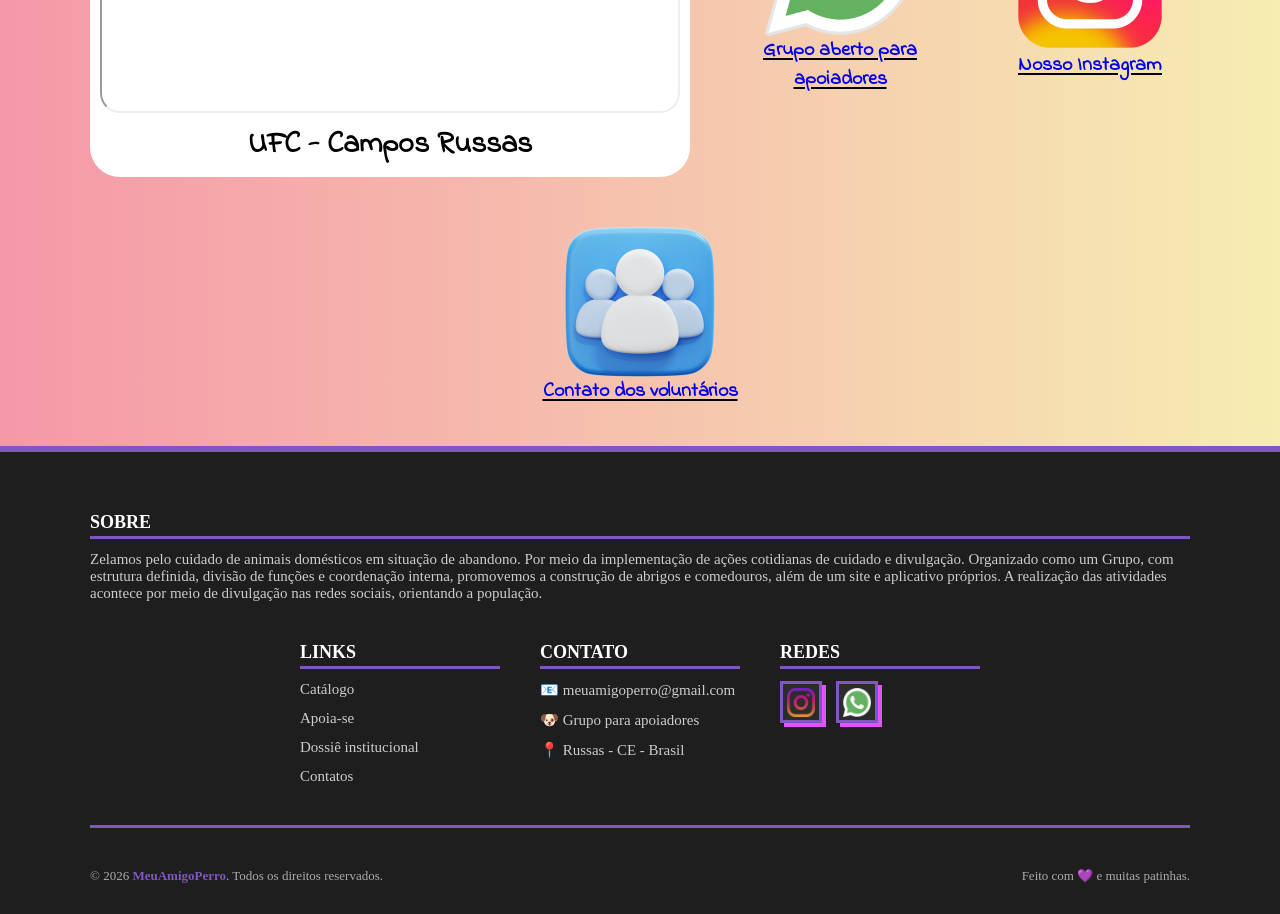
==== commit 680a03d6: "header" ====
--- a/index.html
+++ b/index.html
@@ -53,9 +53,6 @@
         <span></span>
     </button>
 
-</header>
-
-<!-- Drawer lateral -->
     <nav class="drawer" id="drawer" aria-hidden="true">
         <a href="#dia-dia" class="header_link">Dia a Dia</a>
         <a href="#calendario" class="header_link">Calendário</a>
@@ -67,6 +64,9 @@
         <a href="#contato" class="header_link">Contato</a>
         <a href="https://docs.google.com/document/d/1up0SeJB70uF11NVlimJs50XllIdCrySEZs8uvkJy0PQ/edit?tab=t.0" target="_blank" class="header_link">Saiba mais</a>
     </nav>
+
+</header>
+
 
 <section id="banner">
 
--- a/css/header.css
+++ b/css/header.css
@@ -88,7 +88,7 @@
     background: none;
     border: none;
     cursor: pointer;
-    z-index: 999;
+    z-index: 1100;
 
 }
 
@@ -105,36 +105,20 @@
 .header_hamburger.is-open span:nth-child(1) {
     transform: translateY(8px) rotate(45deg);
 }
-.header_hamburger.is-open span:nth-child(2) {
-    opacity: 0;
-}
+
 .header_hamburger.is-open span:nth-child(3) {
     transform: translateY(-8px) rotate(-45deg);
 }
 
-.drawer_overlay {
-    display: none;
-    position: fixed;
-    inset: 0;
-    background: rgba(0, 0, 0, 0.4);
-    z-index: 1000;
-    opacity: 0;
-    transition: opacity 0.3s ease;
-}
-
-.drawer_overlay.is-open {
-    opacity: 1;
-}
-
-.drawer {
+#drawer {
     position: fixed;
     top: 0;
     right: 0;
-    height: 100%;
     width: 260px;
+    height: auto;
     background: linear-gradient(160deg, #f3a8ff 0%, #fce4ec 100%);
     backdrop-filter: blur(16px);
-    z-index: 1001;
+    z-index: 900;
     display: flex;
     flex-direction: column;
     font-family: var(--fonte-sub-titulo);
@@ -145,16 +129,16 @@
     transition: transform 0.35s cubic-bezier(0.4, 0, 0.2, 1);
 }
 
-.drawer.is-open {
+#drawer.is-open {
     transform: translateX(0);
 }
 
-.drawer .header_link {
+#drawer .header_link {
     font-size: 22px;
 }
 
 
-@media (max-width: 672px) {
+@media (max-width: 800px) {
 
     .img_icon_name {
 
@@ -180,7 +164,7 @@
 
     }
 
-    .drawer_overlay.is-open {
+    #drawer_overlay.is-open {
 
         display: block;
 
--- a/css/nucleos.css
+++ b/css/nucleos.css
@@ -68,7 +68,7 @@
   color: black;
   cursor: pointer;
   font-family: var(--fonte-sub-titulo);
-  font-size: 15px;
+  font-size: 18px;
   letter-spacing: .8px;
   line-height: 20px;
   padding: 13px 16px;
@@ -110,7 +110,7 @@
 .descricao_card_nucleos_titulo{
 
     font-family: var(--fonte-titulo);
-    font-size: 22px;
+    font-size: 30px;
     color: black;
 
 }
@@ -118,7 +118,7 @@
 .descricao_card_nucleos_texto{
 
     font-family: var(--fonte-sub-titulo);
-    font-size: 15px;
+    font-size: 23px;
     line-height: 22px;
     color: black;
     opacity: 0.85;
--- a/css/adote.css
+++ b/css/adote.css
@@ -103,7 +103,7 @@
     .cards_adote_mobile{
 
         display: flex;
-        padding-bottom: 30px;
+        padding-bottom: 15px;
 
     }
 
